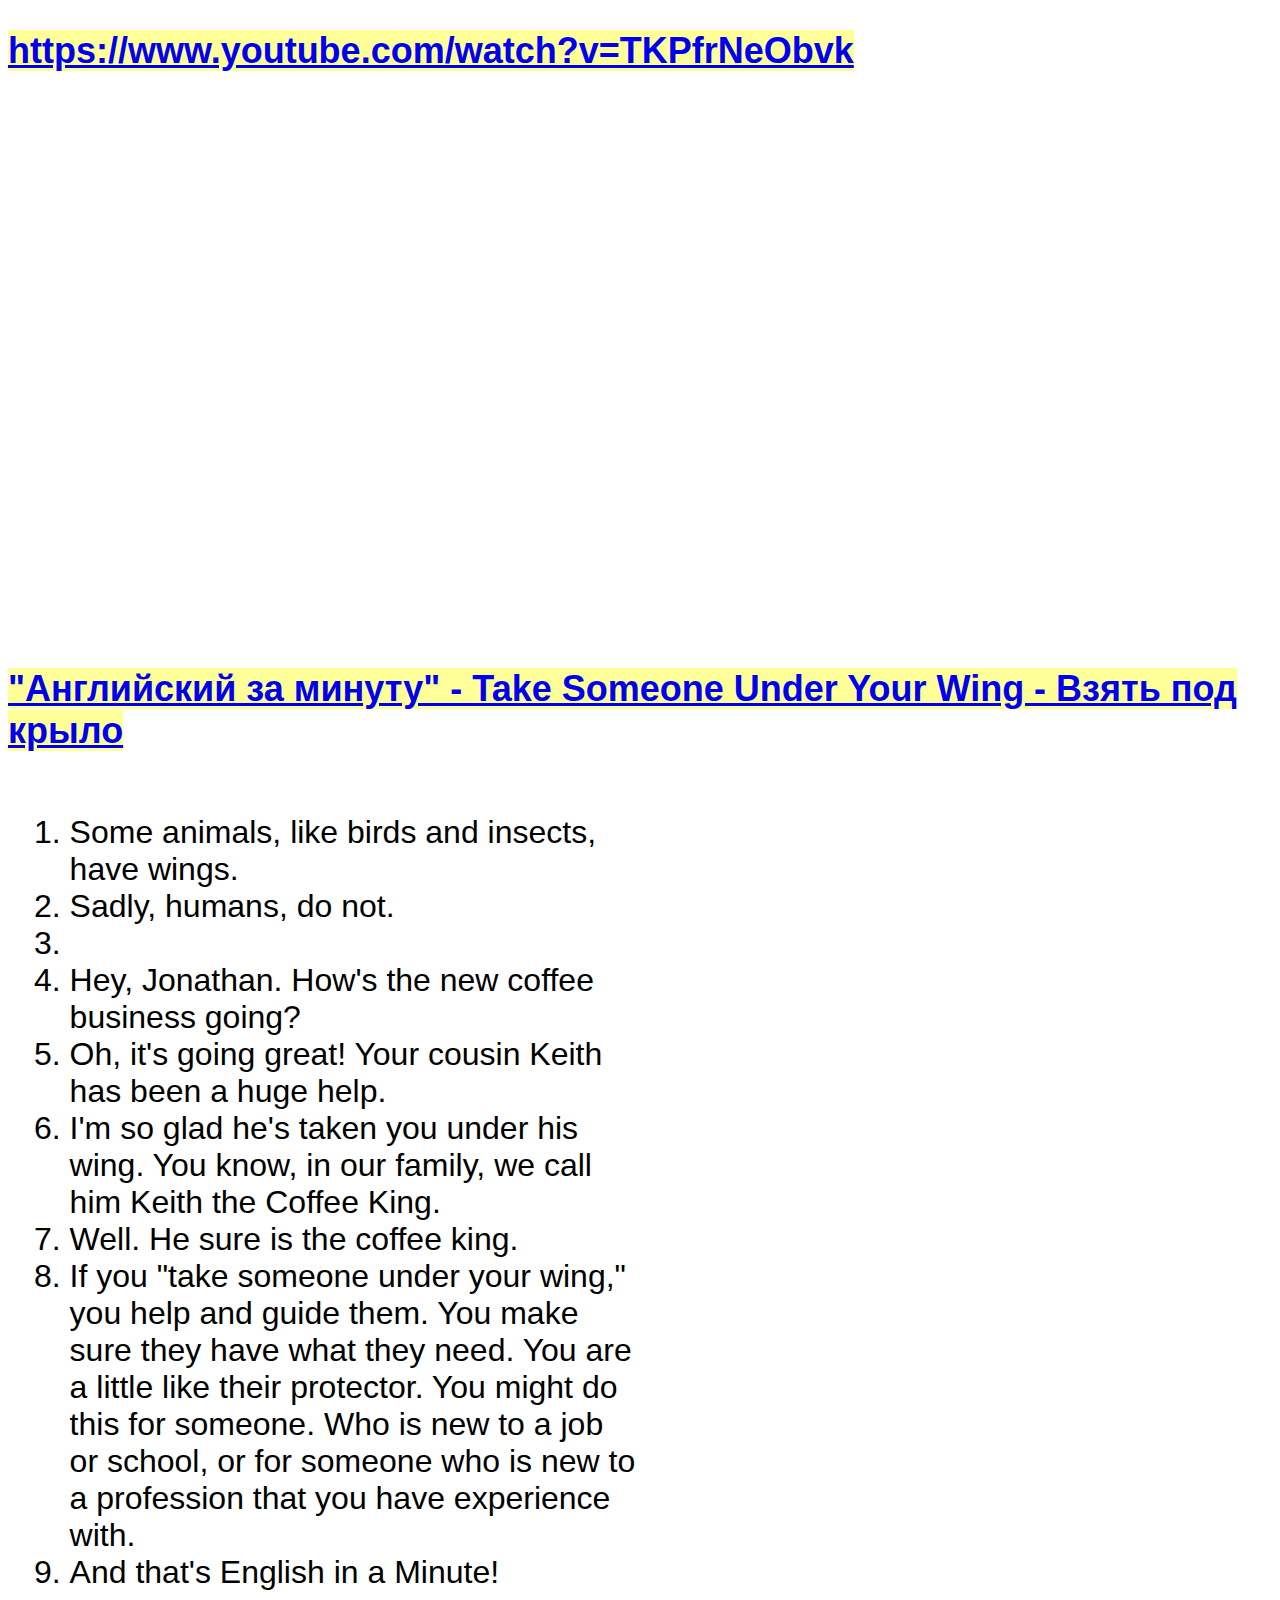
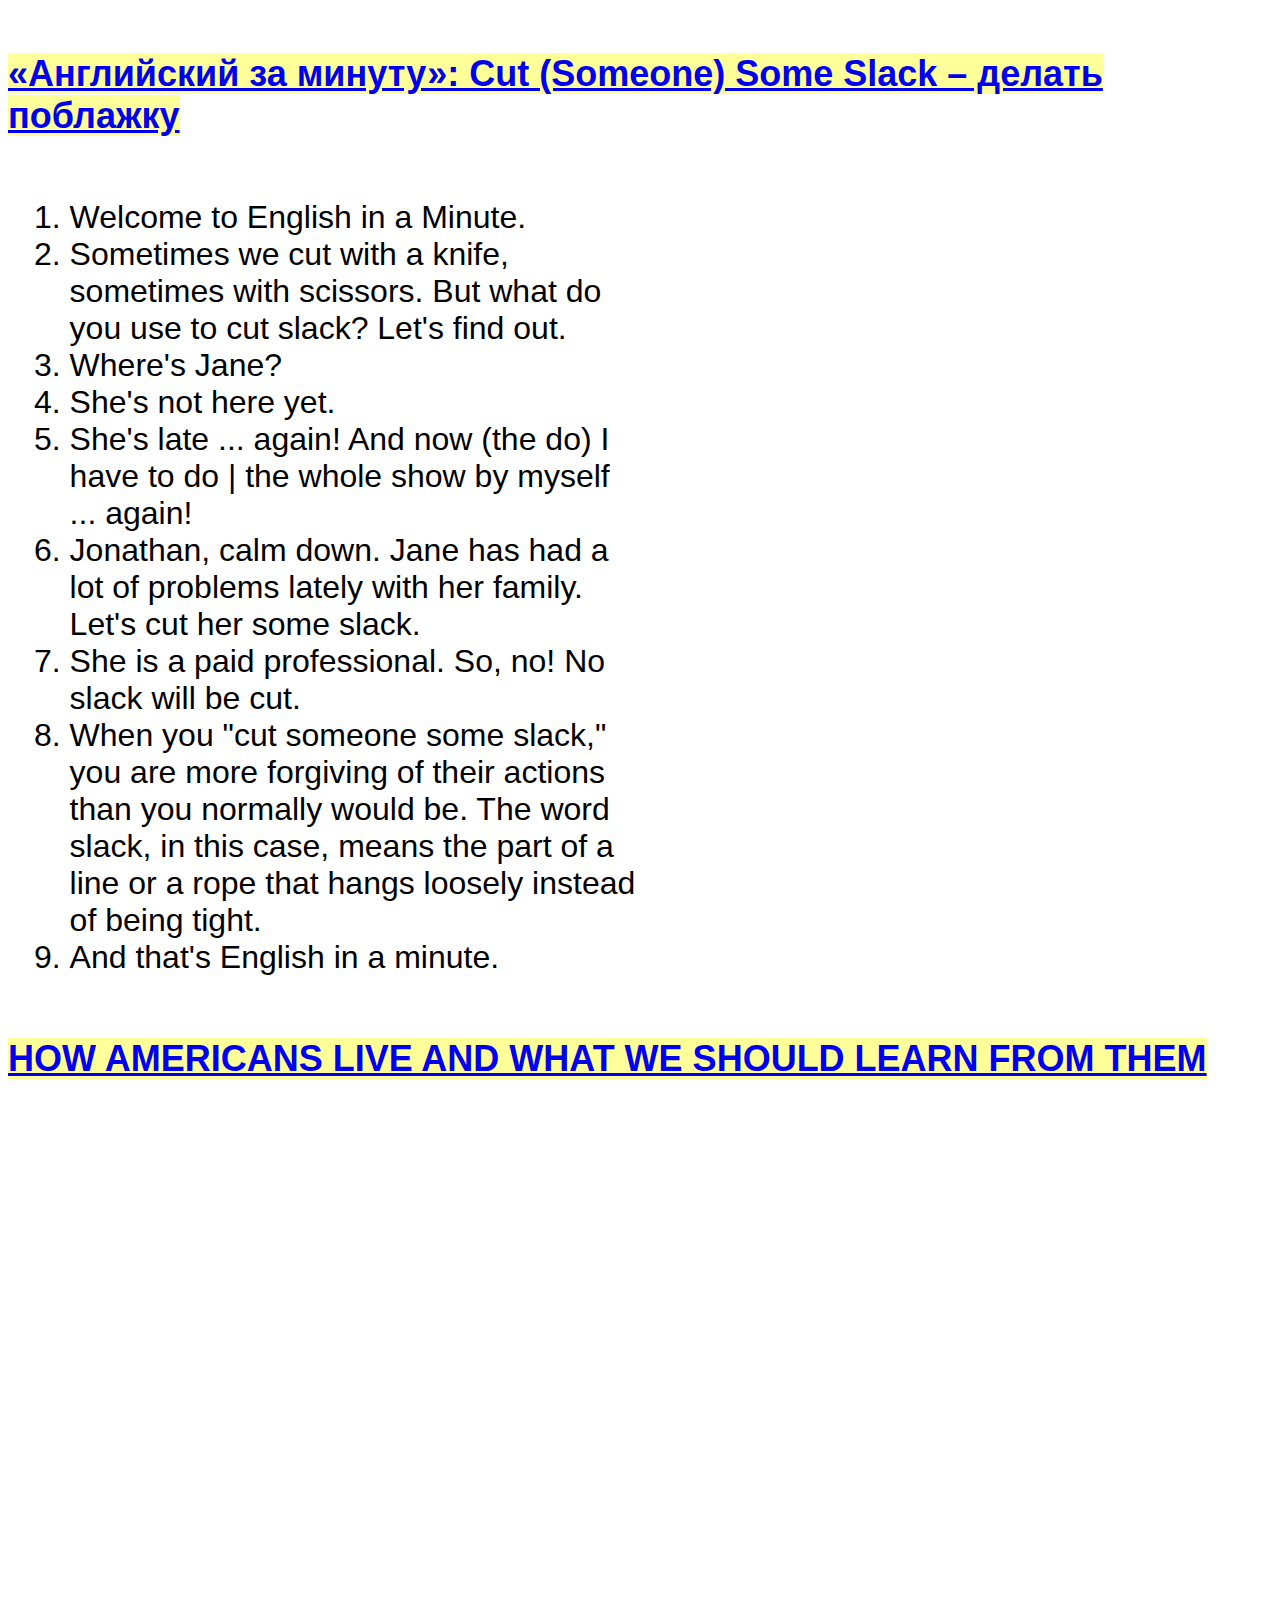
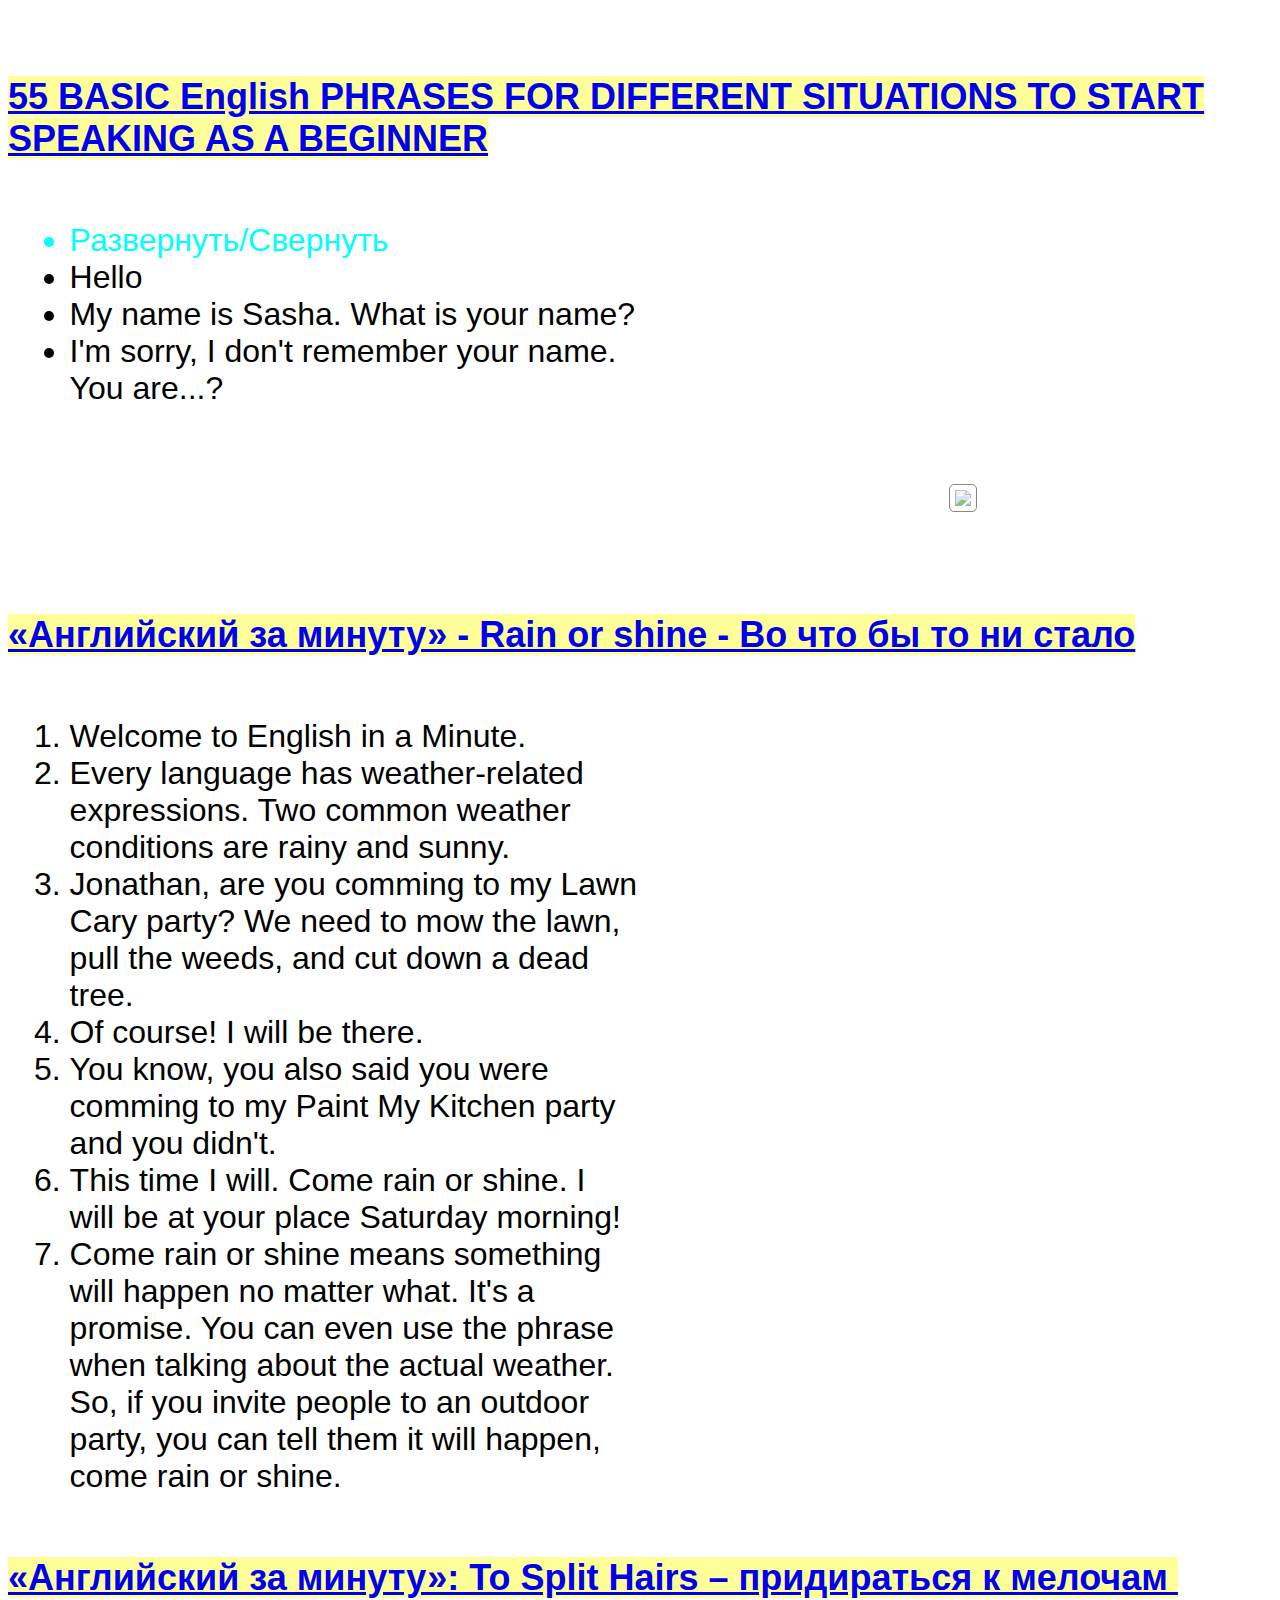
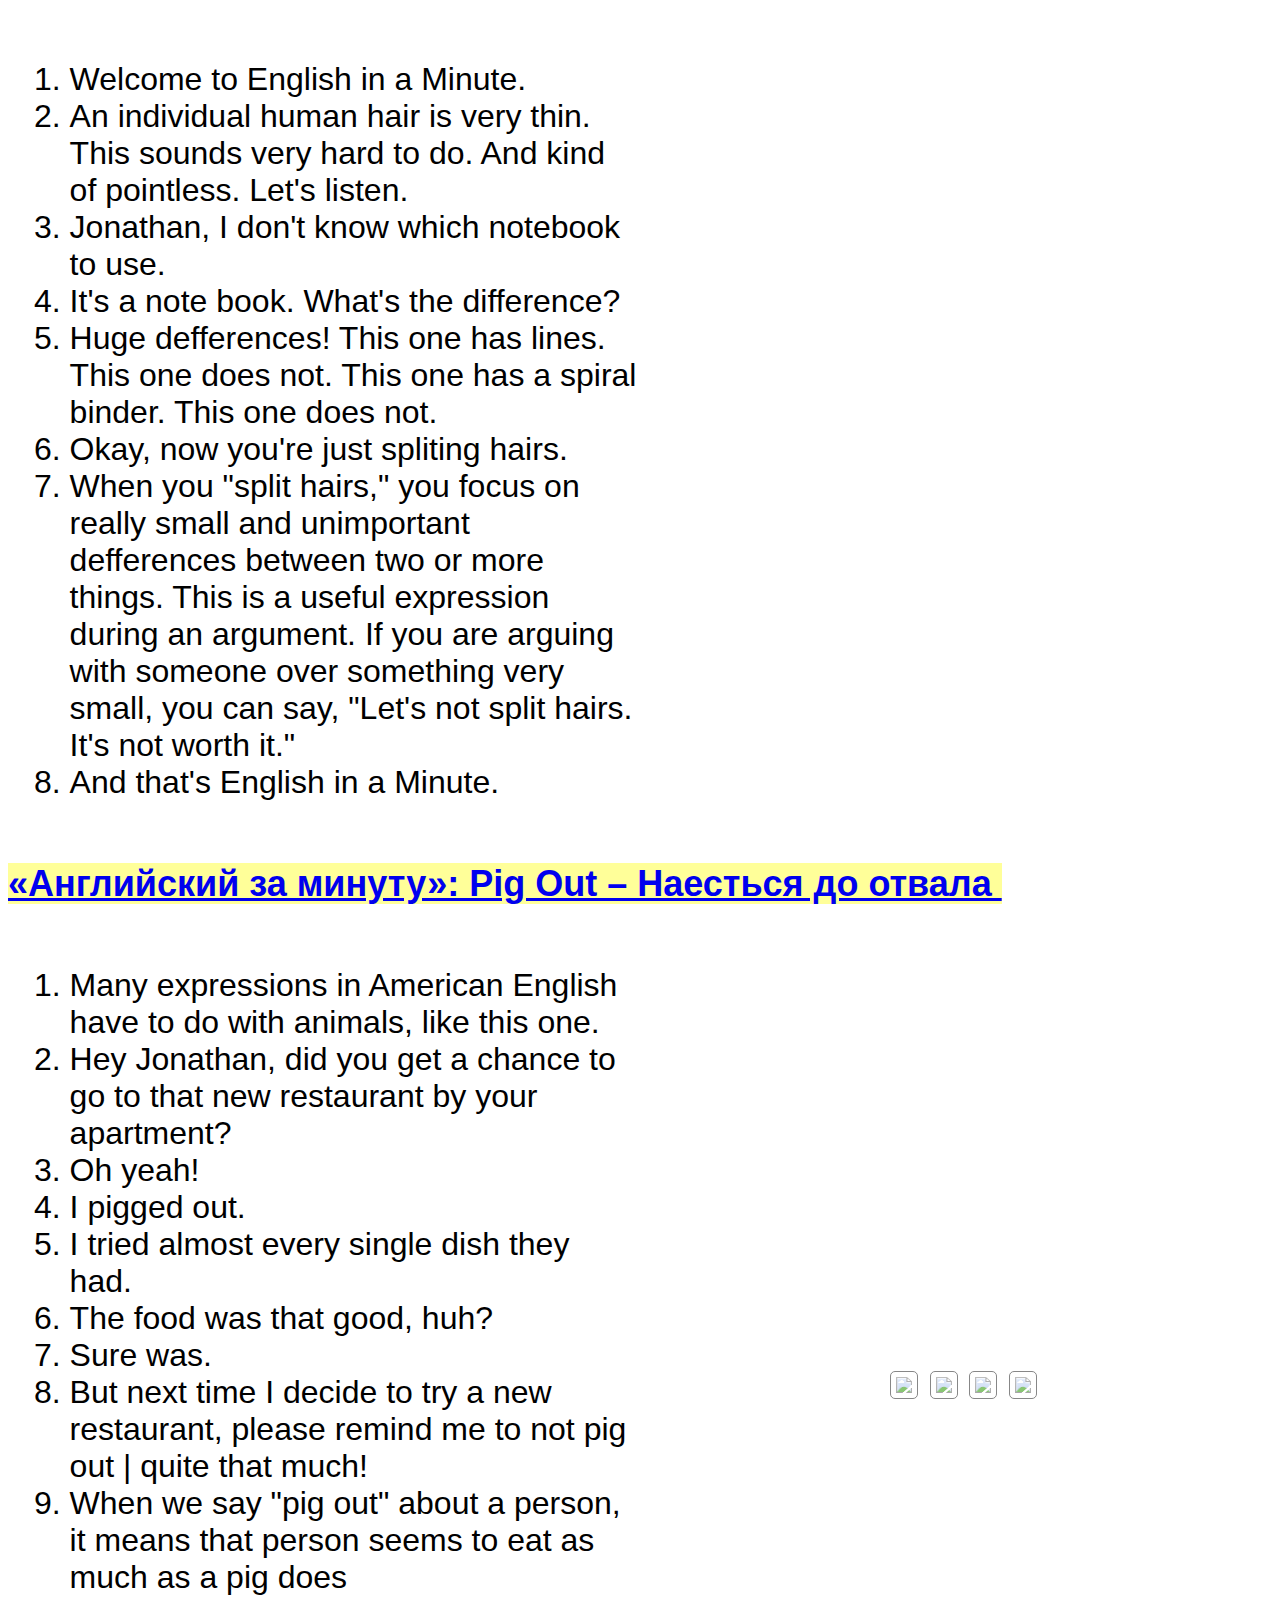
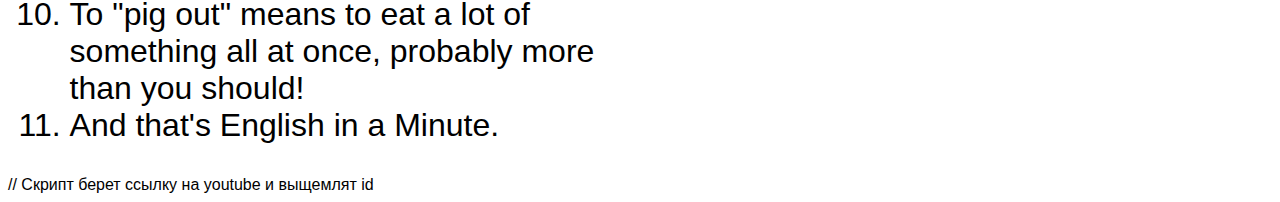
==== index2.html @ 2136b345 "first commit" ====
<!DOCTYPE html>
<html lang="en">
  <head>
    <meta charset="UTF-8" />
    <meta name="viewport" content="width=device-width, initial-scale=1.0" />
    <link rel="stylesheet" href="./css/video12.css" />
    <link rel="stylesheet" href="./css/style.css" />
    <title>index2.html</title>
  </head>
  <body>
		<!-- .item>((h2>(a))+div>(.img>(.video12))+ol) -->
		<div class="item2">
			<a href="TKPfrNeObvk"></a>
			<ul>
				<li></li>
			</ul>
		</div>

    <div class="item">
      <h2>
        <a
          href="https://www.youtube.com/watch?v=&list=PL2SKo1EIjaRyr_oOk09iGo4gNxfQpmbIj&index=20"
          >"Английский за минуту" - Take Someone Under Your Wing - Взять под
          крыло</a
        >
      </h2>
      <div>
        <div class="img">
          <div class="video12">
            <iframe
              src="https://www.youtube.com/embed/7aYix5SpmzA"
              frameborder="0"
              allow="accelerometer; autoplay; clipboard-write; encrypted-media; gyroscope; picture-in-picture"
              allowfullscreen
            ></iframe>
          </div>
        </div>
        <ol>
          <li>Some animals, like birds and insects, have wings.</li>
          <li>Sadly, humans, do not.</li>
          <li></li>
          <li>Hey, Jonathan. How's the new coffee business going?</li>
          <li>Oh, it's going great! Your cousin Keith has been a huge help.</li>
          <li>
            I'm so glad he's taken you under his wing. You know, in our family,
            we call him Keith the Coffee King.
          </li>
          <li>Well. He sure is the coffee king.</li>
          <li>
            If you "take someone under your wing," you help and guide them. You
            make sure they have what they need. You are a little like their
            protector. You might do this for someone. Who is new to a job or
            school, or for someone who is new to a profession that you have
            experience with.
          </li>
          <li>And that's English in a Minute!</li>
        </ol>
      </div>
    </div>

    <div class="item">
      <h2>
        <a
          href="https://youtu.be/tu6tB2HK-xM?list=PL2SKo1EIjaRyr_oOk09iGo4gNxfQpmbIj"
          >«Английский за минуту»: Cut (Someone) Some Slack – делать поблажку</a
        >
      </h2>
      <div>
        <div class="img">
          <div class="video12">
            <iframe
              src="https://www.youtube.com/embed/tu6tB2HK-xM"
              frameborder="0"
              allow="accelerometer; autoplay; clipboard-write; encrypted-media; gyroscope; picture-in-picture"
              allowfullscreen
            ></iframe>
          </div>
        </div>
        <ol>
          <li>Welcome to English in a Minute.</li>
          <li>
            Sometimes we cut with a knife, sometimes with scissors. But what do
            you use to cut slack? Let's find out.
          </li>
          <li>Where's Jane?</li>
          <li>She's not here yet.</li>
          <li>
            She's late ... again! And now (the do) I have to do | the whole show
            by myself ... again!
          </li>
          <li>
            Jonathan, calm down. Jane has had a lot of problems lately with her
            family. Let's cut her some slack.
          </li>
          <li>She is a paid professional. So, no! No slack will be cut.</li>
          <li>
            When you "cut someone some slack," you are more forgiving of their
            actions than you normally would be. The word slack, in this case,
            means the part of a line or a rope that hangs loosely instead of
            being tight.
          </li>
          <li>And that's English in a minute.</li>
        </ol>
      </div>
    </div>

    <div id="iframeP" class="item iframeP">
      <h2>
        <a href="https://youtu.be/RzqC2CtsKE0"
          >HOW AMERICANS LIVE AND WHAT WE SHOULD LEARN FROM THEM</a
        >
      </h2>
      <div>
        <div class="img">
          <div class="video12">
            <iframe
              src="https://www.youtube.com/embed/RzqC2CtsKE0"
              frameborder="0"
              allow="accelerometer; autoplay; clipboard-write; encrypted-media; gyroscope; picture-in-picture"
              allowfullscreen
            ></iframe>
          </div>
        </div>
        <ol></ol>
      </div>
    </div>

    <div class="item">
      <h2>
        <a target="_blank" href="https://youtu.be/WQ4MaTlbg4o"
          >55 BASIC English PHRASES FOR DIFFERENT SITUATIONS TO START SPEAKING
          AS A BEGINNER</a
        >
      </h2>
      <div>
        <div class="img">
          <div class="video12 video12_pb-50">
            <iframe
              src="https://www.youtube.com/embed/WQ4MaTlbg4o?rel=0"
              frameborder="0"
              allow="accelerometer; autoplay; clipboard-write; encrypted-media; gyroscope; picture-in-picture"
              allowfullscreen
            ></iframe>
            <div>
              <img
                src="http://img.youtube.com/vi/WQ4MaTlbg4o/1.jpg"
                tabindex="2"
              />
            </div>
          </div>
        </div>
        <ul class="crossing">
          <li class="control">Развернуть/Свернуть</li>
          <li>Hello</li>
          <li>My name is Sasha. What is your name?</li>
          <li>I'm sorry, I don't remember your name. You are...?</li>
          <li>
            Please meet + [name] <br />
            This is John
          </li>
          <li>Nice to meet you! Please to me you! It is a pleasure.</li>
          <li><h3>Asking for information</h3></li>
          <li>Could you please tell me...?</li>
          <li>Do you know...?</li>
          <li>Do you know how I can get to the city center from here?</li>
          <li>Do you have any idea...?</li>
          <li>
            I wonder if you could tell me ... how to get to the city center?
          </li>
          <li>... how to get to heal a flats.</li>
          <li><h3>Event small talk</h3></li>
          <li>What a great place for the event!</li>
          <li>How did you hear about this event?</li>
          <li>Are you from here?</li>
          <li><h3>Interrupting</h3></li>
          <li>
            Sorry to cut in but .... I wanted to ask you if you wanted to joing
            me for dinner tonight?
          </li>
          <li>Can I just stop you here for a moment?</li>
          <li><h3>ORDERING FOOD IN A RESTAURANT</h3></li>
          <li>What's the bolognese like?</li>
          <li>What's insite the pasta?</li>
          <li>What can you recommend?</li>
          <li>Could I order the Caesar salad please?</li>
          <li>Could I have the bill, please?</li>
          <li><h3>BUSINESS PHONE CALLS AND MEETINGS</h3></li>
          <li>
            I'd like to set up a meeting with you at your earliest convenience.
            When are you free?
          </li>
          <li>Are you free to talk next week?</li>
          <li>Does Thursday 2:30 p.m. work for you?</li>
          <li>
            We're here today to discuss... (and then you introduce the topic.)
          </li>
          <li>We're here today to discuss a business contract.</li>
          <li>Today, I would like to outline our plans for...</li>
          <li><h3>AGREEING WITH SOMEONE</h3></li>
          <li>Exatly! ... As a way to agree with someone.</li>
          <li>Absolutely! ... 100%</li>
          <li>I couldn't agree with you more.</li>
          <li><h3>DISAGREEING WITH SOMEON</h3></li>
          <li>I'm not sure about that.</li>
          <li>Sorry, but I think you've missed the point.</li>
          <li>I'm afraid I disagree.</li>
          <li>SHOPPING</li>
          <li>I'm just looking around.</li>
          <li>Thank you! I don't need any help, I'm just browsing.</li>
          <li>Yes, please. I'm looking for a red dress for party.</li>
          <li>Is this on sale?</li>
          <li>three for two</li>
          <li>Can I try this one?</li>
          <li>Can you do me a deal?</li>
          <li>Great! I'll take it!</li>
          <li>Can you please gift-wrap it for me?</li>
          <li>How would you like to pay?</li>
          <li>I would like to pay by cash/card</li>
          <li>Can I redeem this?</li>
          <li><h3>BEING LATE</h3></li>
          <li>I'm sorry for being late.</li>
          <li>I'll be there in ten minutes.</li>
          <li>
            Would it be possible to reschedule our appointment for next week /
            tomorrow / late afternoon?
          </li>
          <li>When you finally arrive you can say... Thank you for waiting.</li>
          <li><h3>ENDING A CONVERSATION</h3></li>
          <li>I gotta go. Thank you so much for staying here with me today.</li>
          <li>
            It was really nice chatting with you! Looking forward to seeing you
            soon!
          </li>
          <li>I'd better be going my baby's waiting for me at home.</li>
          <li>Catch you later.</li>
        </ul>
      </div>
    </div>

    <div class="item">
      <h2>
        <a target="_blank" href="https://youtu.be/LyoIFk3GSK0"
          >«Английский за минуту» - Rain or shine - Во что бы то ни стало</a
        >
      </h2>
      <div>
        <div class="img">
          <div class="video12">
            <iframe
              src="https://www.youtube.com/embed/LyoIFk3GSK0?rel=0"
              frameborder="0"
              allow="accelerometer; autoplay; clipboard-write; encrypted-media; gyroscope; picture-in-picture"
              allowfullscreen
            ></iframe>
          </div>
        </div>
        <ol>
          <li>Welcome to English in a Minute.</li>
          <li>
            Every language has weather-related expressions. Two common weather
            conditions are rainy and sunny.
          </li>
          <li>
            Jonathan, are you comming to my Lawn Cary party? We need to mow the
            lawn, pull the weeds, and cut down a dead tree.
          </li>
          <li>Of course! I will be there.</li>
          <li>
            You know, you also said you were comming to my Paint My Kitchen
            party and you didn't.
          </li>
          <li>
            This time I will. Come rain or shine. I will be at your place
            Saturday morning!
          </li>
          <li>
            Come rain or shine means something will happen no matter what. It's
            a promise. You can even use the phrase when talking about the actual
            weather. So, if you invite people to an outdoor party, you can tell
            them it will happen, come rain or shine.
          </li>
        </ol>
      </div>
    </div>

    <div class="item">
      <h2>
        <a
          href="https://www.youtube.com/watch?v=E9Vafr0Jd2o&list=PL2SKo1EIjaRyr_oOk09iGo4gNxfQpmbIj&index=14"
          >«Английский за минуту»: To Split Hairs – придираться к мелочам
        </a>
      </h2>
      <div>
        <div class="img">
          <div class="video12">
            <iframe
              src="https://www.youtube.com/embed/E9Vafr0Jd2o?rel=0"
              frameborder="0"
              allow="accelerometer; autoplay; clipboard-write; encrypted-media; gyroscope; picture-in-picture"
              allowfullscreen
            ></iframe>
          </div>
        </div>
        <ol>
          <li>Welcome to English in a Minute.</li>
          <li>
            An individual human hair is very thin. This sounds very hard to do.
            And kind of pointless. Let's listen.
          </li>
          <li>Jonathan, I don't know which notebook to use.</li>
          <li>It's a note book. What's the difference?</li>
          <li>
            Huge defferences! This one has lines. This one does not. This one
            has a spiral binder. This one does not.
          </li>
          <li>Okay, now you're just spliting hairs.</li>
          <li>
            When you "split hairs," you focus on really small and unimportant
            defferences between two or more things. This is a useful expression
            during an argument. If you are arguing with someone over something
            very small, you can say, "Let's not split hairs. It's not worth it."
          </li>
          <li>And that's English in a Minute.</li>
        </ol>
      </div>
    </div>

    <div class="item">
      <h2>
        <a
          href="https://youtu.be/p-TtU1WHgBg?list=PL2SKo1EIjaRyr_oOk09iGo4gNxfQpmbIj"
          target="_blank"
          rel="noopener noreferrer"
        >
          «Английский за минуту»: Pig Out – Наесться до отвала
        </a>
      </h2>
      <div>
        <div class="img">
          <div id="video12" class="video12">
            <iframe
              src="https://www.youtube.com/embed/p-TtU1WHgBg?rel=0"
              frameborder="0"
              allow="accelerometer; autoplay; clipboard-write; encrypted-media; gyroscope; picture-in-picture"
              allowfullscreen
            ></iframe>
            <div>
              <img
                src="http://img.youtube.com/vi/p-TtU1WHgBg/1.jpg"
                tabindex="2"
              />
              <img
                src="http://img.youtube.com/vi/xFa2_PVMeDQ/1.jpg"
                tabindex="2"
                data-start="32"
                data-end="60"
              />
              <img
                src="http://img.youtube.com/vi/hSrOpTYKNMw/1.jpg"
                tabindex="2"
              />
              <img
                src="http://img.youtube.com/vi/WFhzzJjRncI/1.jpg"
                tabindex="2"
              />
            </div>
          </div>
        </div>
        <ol>
          <li>
            Many expressions in American English have to do with animals, like
            this one.
          </li>
          <li>
            Hey Jonathan, did you get a chance to go to that new restaurant by
            your apartment?
          </li>
          <li>Oh yeah!</li>
          <li>I pigged out.</li>
          <li>I tried almost every single dish they had.</li>
          <li>The food was that good, huh?</li>
          <li>Sure was.</li>
          <li>
            But next time I decide to try a new restaurant, please remind me to
            not pig out | quite that much!
          </li>
          <li>
            When we say "pig out" about a person, it means that person seems to
            eat as much as a pig does
          </li>
          <li>
            To "pig out" means to eat a lot of something all at once, probably
            more than you should!
          </li>
          <li>And that's English in a Minute.</li>
        </ol>
      </div>
    </div>

    // Скрипт берет ссылку на youtube и выщемлят id
    <script src="./js/iframe-patern.js"></script>

    <script src="/js/common.js"></script>
    <script src="./js/video12.js"></script>
    <!-- Expand / collapse the list of js links? -->
    <script src="./js/expand-collapse_li.js"></script>
    <!-- <script src="/part1/common.js"></script> -->
  </body>
</html>
---- css/video12.css ----
.video12 {
  position: relative;
  margin-bottom: 110px;
  padding-bottom: 75%;
}

.video12_pb-50 {
	padding-bottom: 50%;
}

.video12 iframe {
  position: absolute;
  width: 100%;
  height: 100%;
}
.video12 div {
  position: absolute;
  bottom: -110px;
  width: 100%;
  height: 100px;
  padding: 0;
  overflow-x: auto;
  white-space: nowrap;
  text-align: center;
}
.video12 img {
  height: calc(100% - (5px + 1px) * 2 - 10px);
  margin: 0 5px 0 0;
  padding: 5px;
  border: 1px solid #555;
  border-radius: 5px;
  opacity: 0.7;
}
.video12 img:hover {
  opacity: 1;
  cursor: pointer;
}
.video12 img:focus {
  opacity: 0.2;
}

.video13 {
  position: relative;
  padding-bottom: 75%;
}
.video13 iframe {
  position: absolute;
  width: calc(100% - 120px);
  height: calc(100% - 120px * 3 / 4);
}
.video13 div {
  position: absolute;
  top: 0;
  right: 0;
  width: 110px;
  height: 100%;
  padding: 5px;
  overflow-y: auto;
}
.video13 img {
  width: calc(100% - (5px + 1px) * 2);
  padding: 5px;
  border: 1px solid #555;
  border-radius: 5px;
  opacity: 0.7;
}
.video13 img:hover {
  opacity: 1;
  cursor: pointer;
}
.video13 img:focus {
  opacity: 0.2;
}
---- css/style.css ----
body {
  font-family: Arial, "Helvetica Neue", Helvetica, sans-serif;
  word-wrap: break-word;
}

a[target="_blank"] {
  background-color: #ffff99;
}

a[target="_blank"]:after {
  content: url(/images/target3.png);
  width: 40px;
}

.item {
  font-size: 1.5rem;
}

.item img {
  max-width: 100%;
}

@media (min-width: 767px) {
  .item > div {
    display: -webkit-box;
    display: -ms-flexbox;
    display: flex;
    -webkit-box-orient: horizontal;
    -webkit-box-direction: reverse;
        -ms-flex-direction: row-reverse;
            flex-direction: row-reverse;
    -ms-flex-pack: distribute;
        justify-content: space-around;
    -ms-flex-wrap: wrap;
        flex-wrap: wrap;
    -webkit-box-align: start;
        -ms-flex-align: start;
            align-items: flex-start;
  }
  .item > div ol,
  .item > div ul {
    font-size: 2rem;
    width: 45%;
  }
  .item > div > .img {
    width: 45%;
  }
}

.crossing li:nth-child(n + 5),
.crossing li:nth-child(n + 5) {
  display: none;
}

.crossing.expand li:nth-child(n + 5),
.crossing.expand li:nth-child(n + 5) {
  display: list-item;
}

.crossing li.control,
.crossing li.control {
  color: aqua;
  display: list-item;
  cursor: pointer;
}
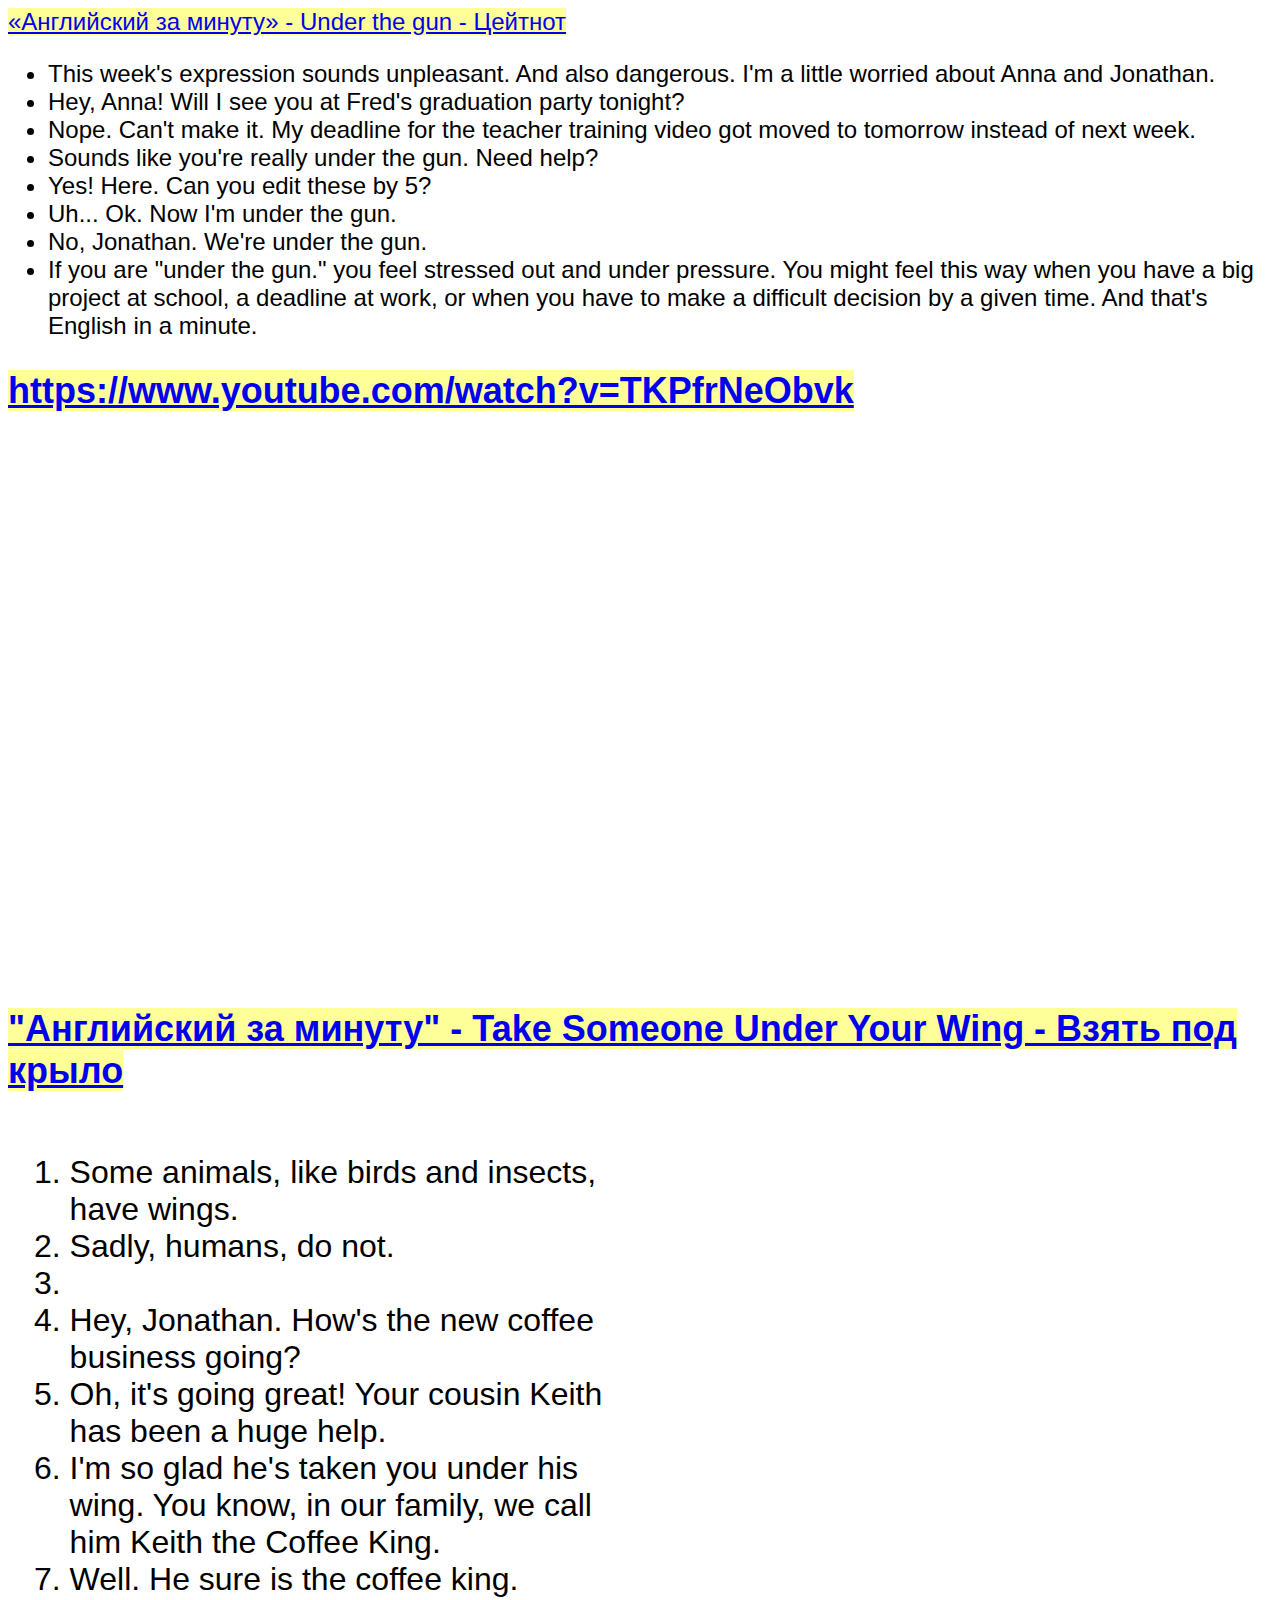
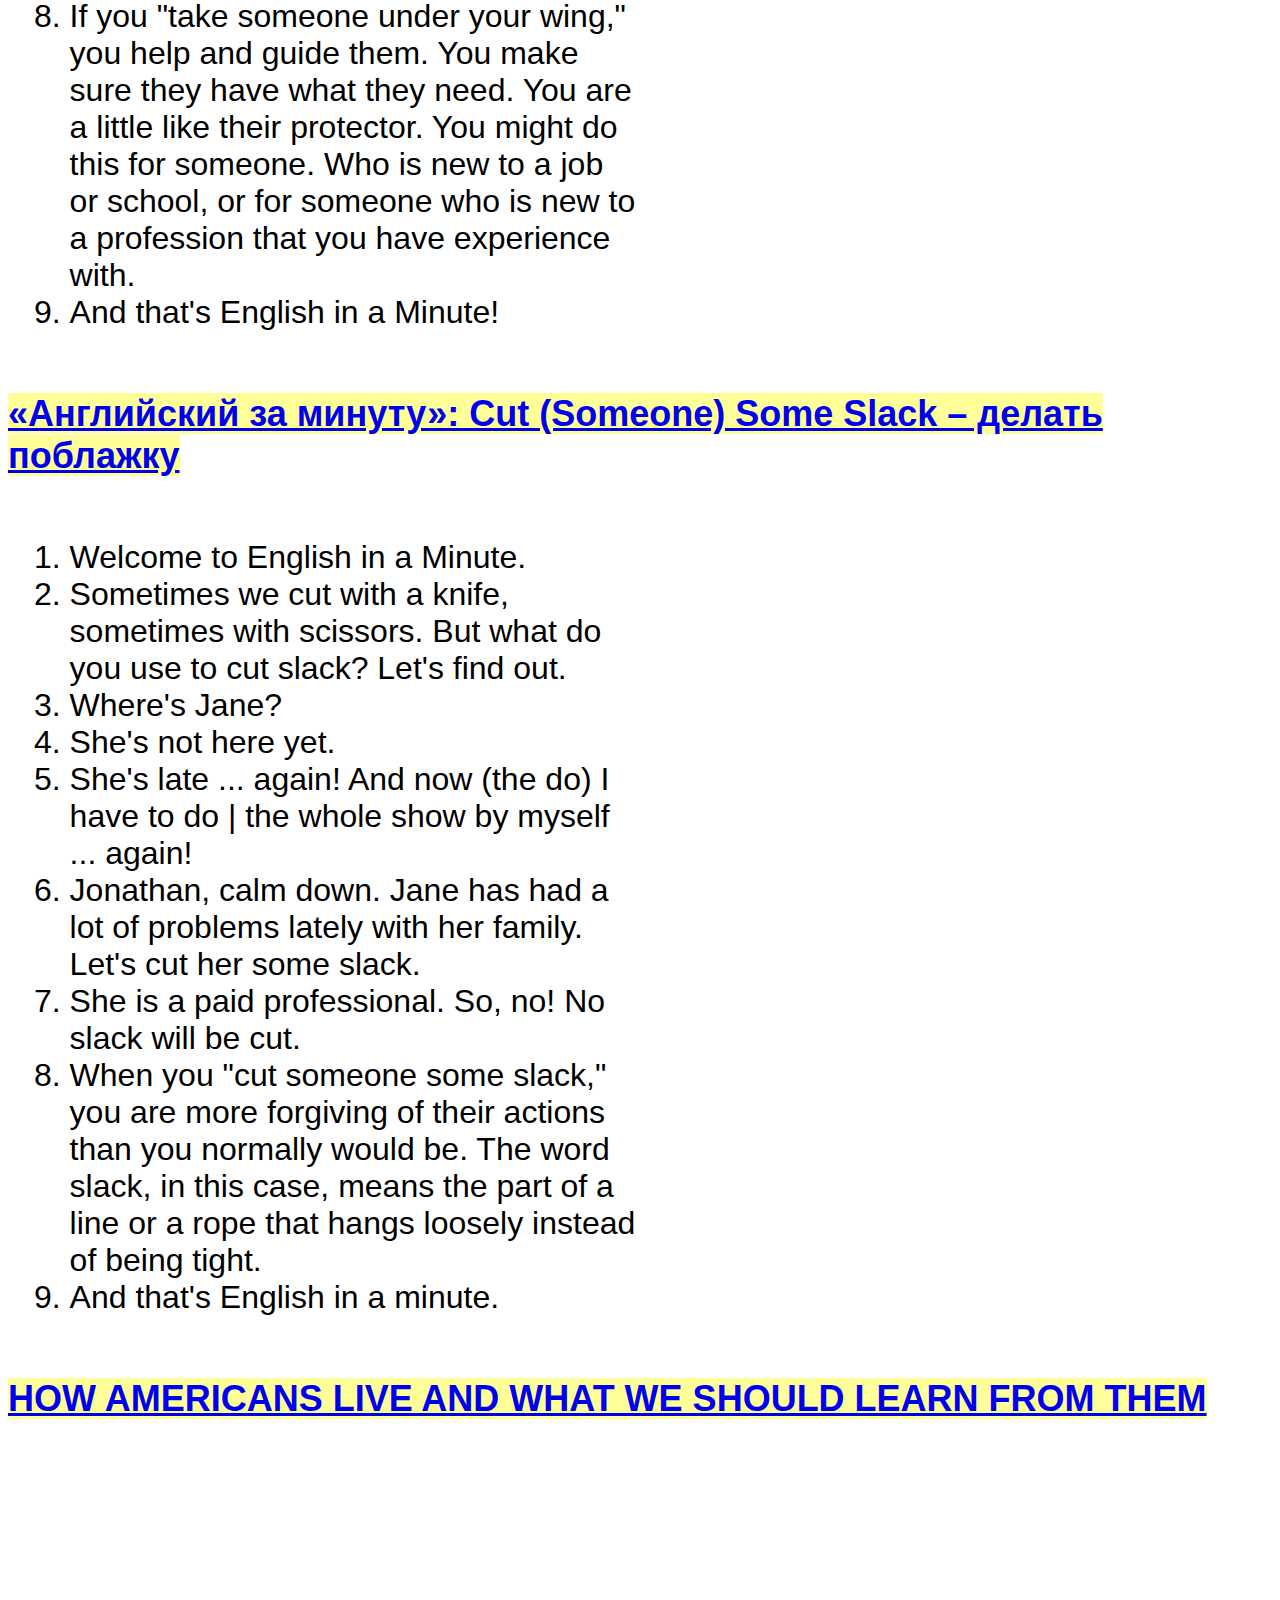
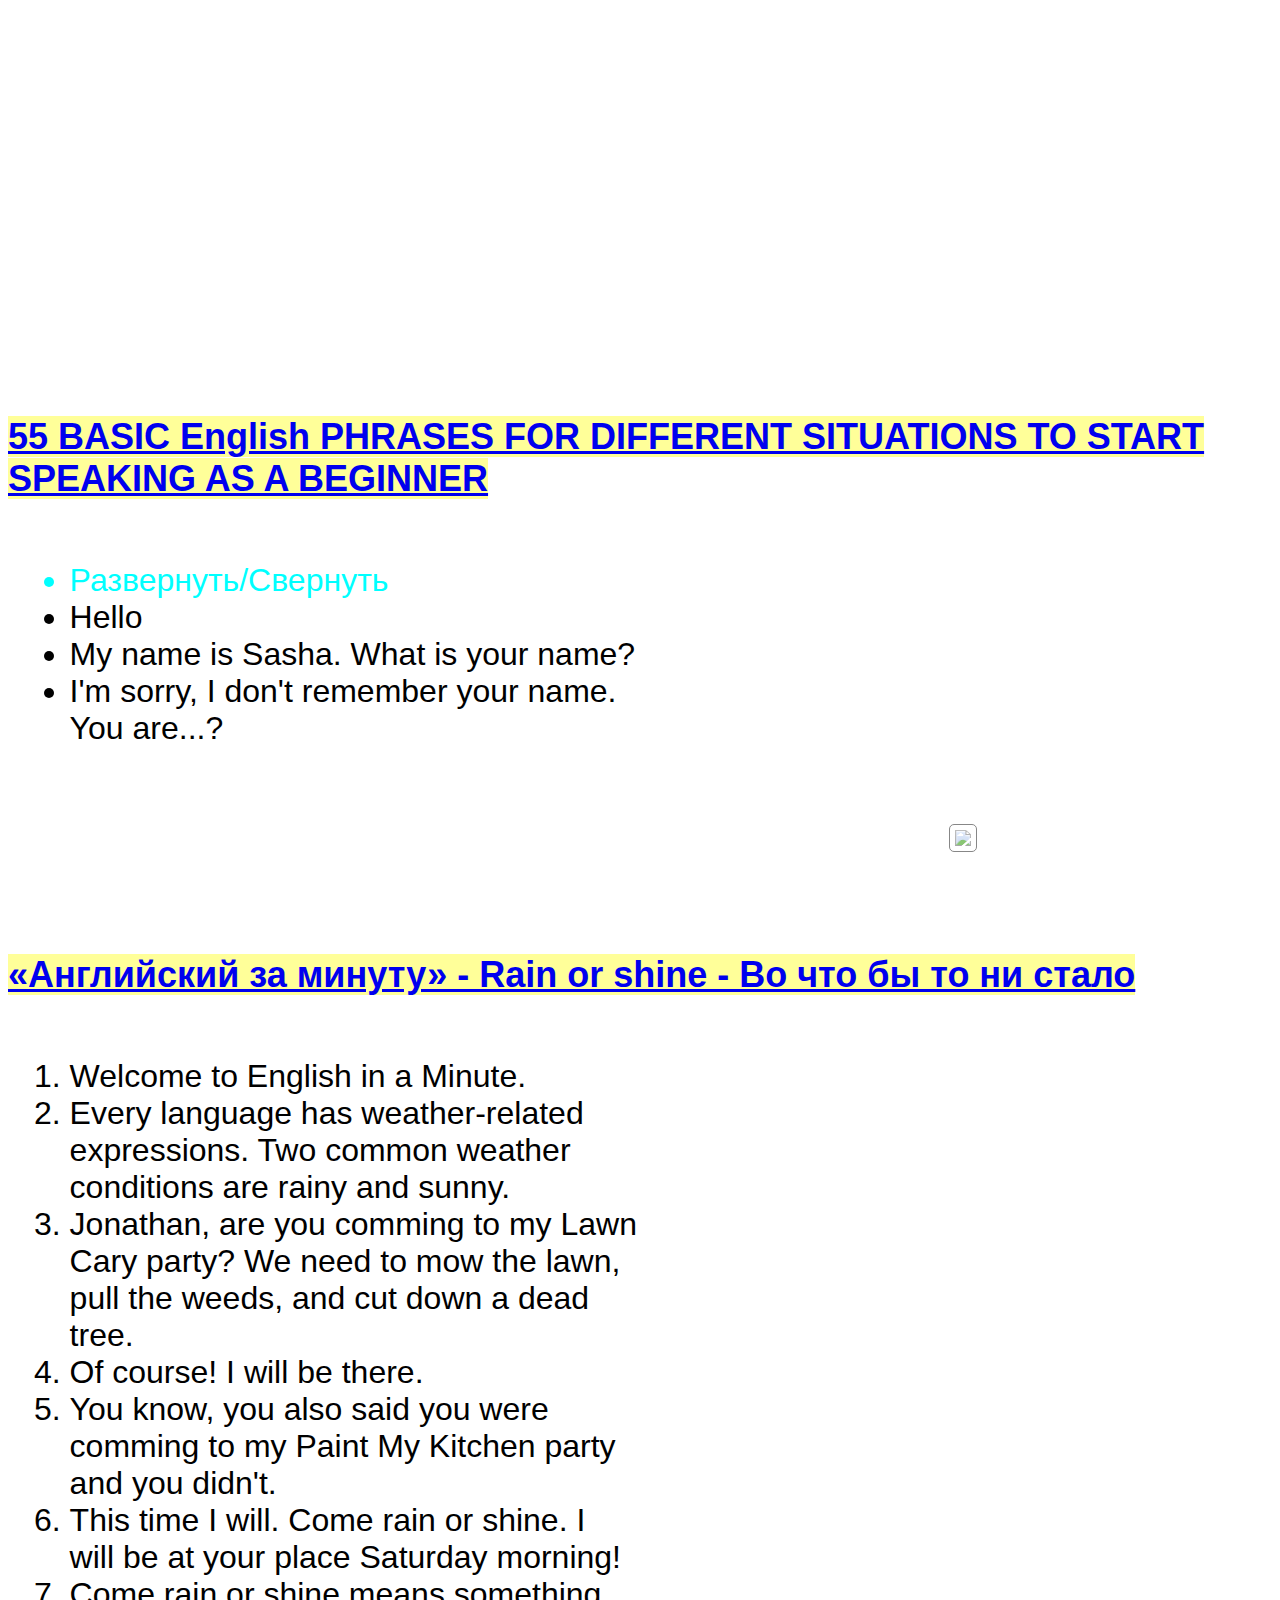
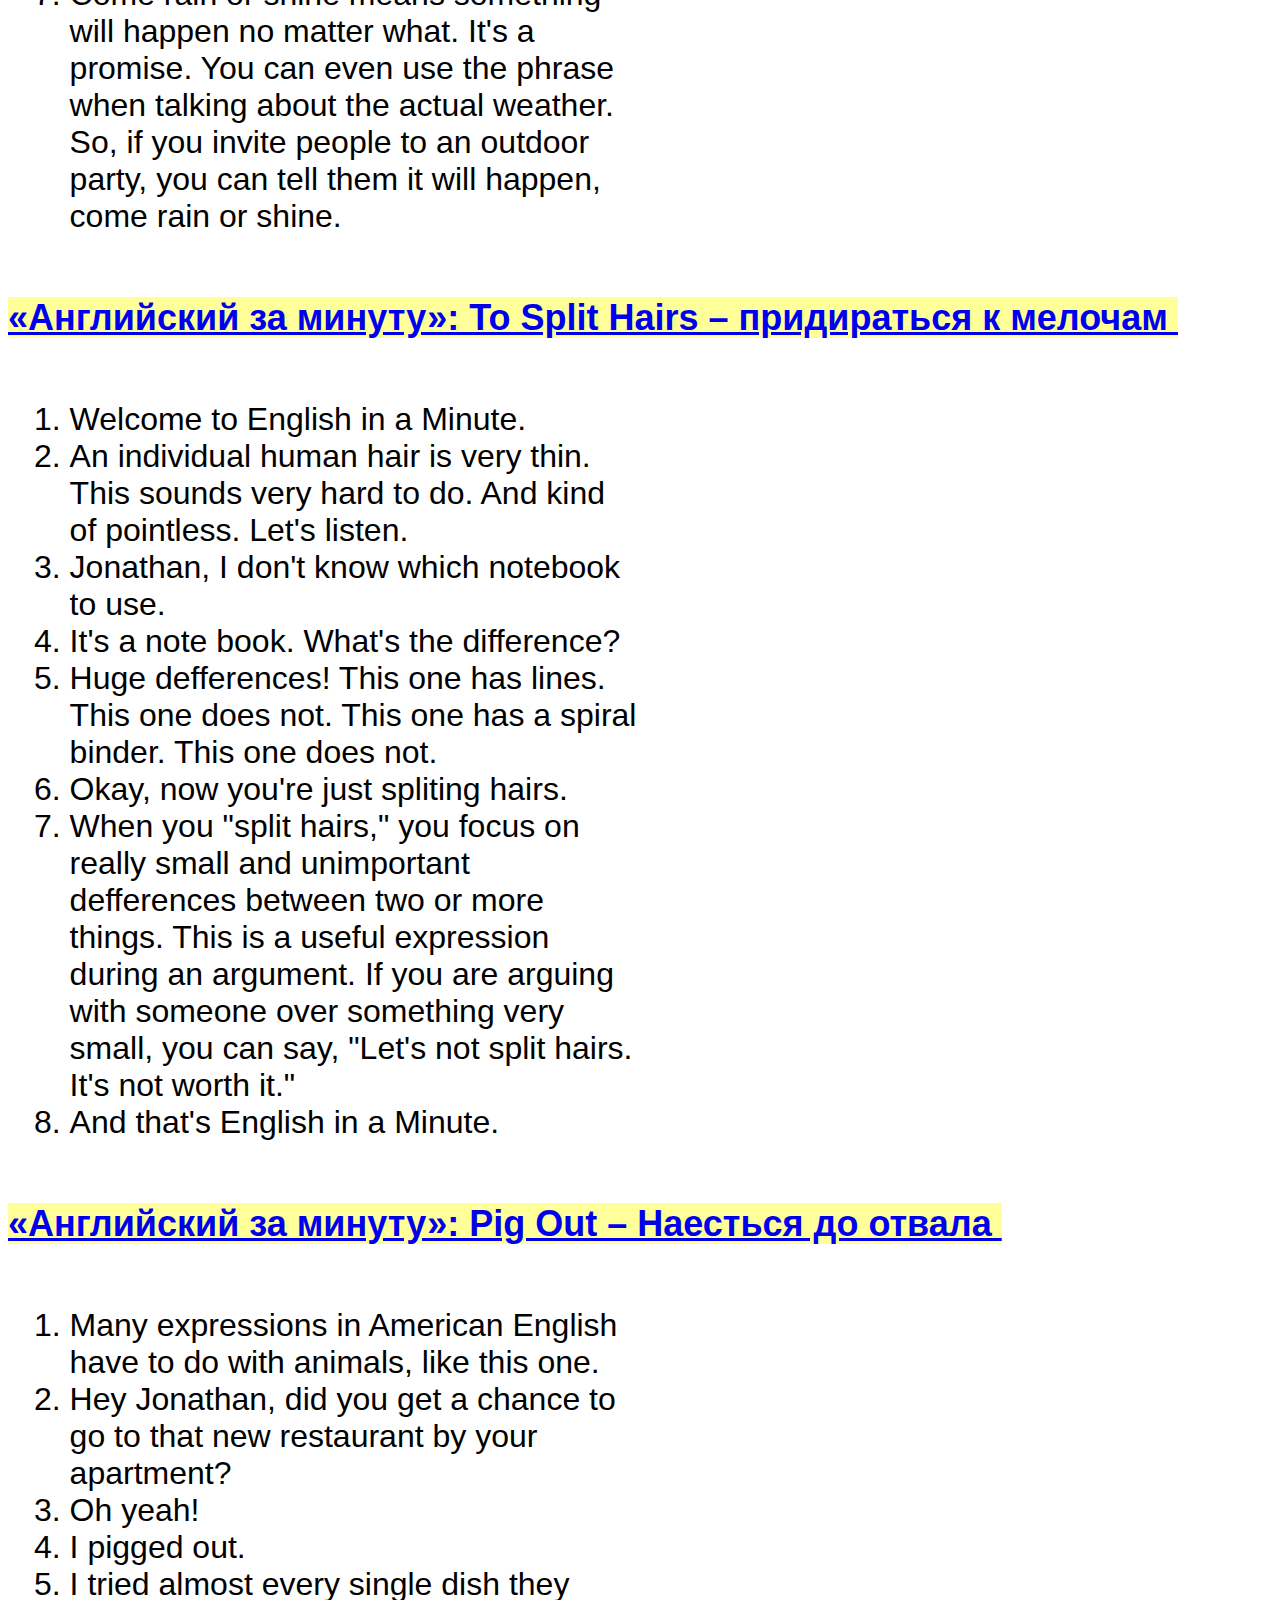
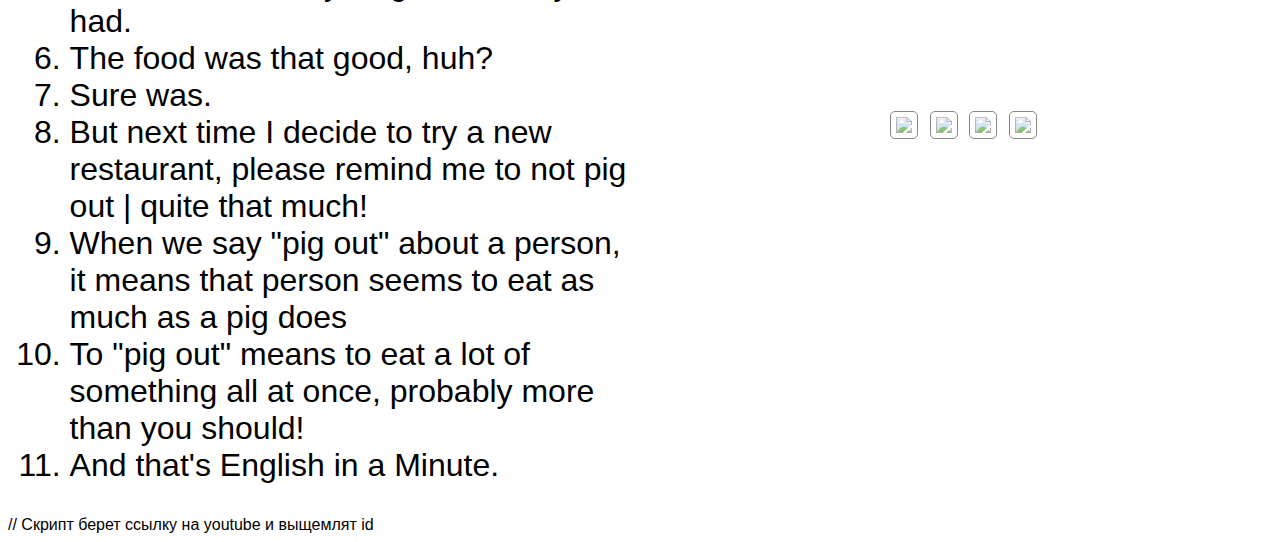
==== commit 4aa02d65: "EnglishCat" ====
--- a/index2.html
+++ b/index2.html
@@ -9,12 +9,29 @@
   </head>
   <body>
 		<!-- .item>((h2>(a))+div>(.img>(.video12))+ol) -->
-		<div class="item2">
-			<a href="TKPfrNeObvk"></a>
-			<ul>
-				<li></li>
-			</ul>
-		</div>
+
+<div class="item">
+	<a href="https://youtu.be/gBdUbgL7XFk?list=PL2SKo1EIjaRyr_oOk09iGo4gNxfQpmbIj">«Английский за минуту» - Under the gun - Цейтнот</a>
+<ul>
+<li>
+	This week's expression sounds unpleasant. And also dangerous. I'm a little worried about Anna and Jonathan. 
+</li>
+<li>Hey, Anna! Will I see you at Fred's graduation party tonight?</li>
+<li>Nope. Can't make it. My deadline for the teacher training video got moved to tomorrow instead of next week.</li>
+<li>Sounds like you're really under the gun. Need help?</li> 
+<li>Yes! Here. Can you edit these by 5?</li>
+<li>Uh... Ok. Now I'm under the gun.</li>
+<li>No, Jonathan. We're under the gun.</li>
+<li>If you are "under the gun." you feel stressed out and under pressure. You might feel this way when you have a big project at school, a deadline at work, or when you have to make a difficult decision by a given time. And that's English in a minute.</li>
+</ul>
+</div>
+
+	<div class="item2">
+		<a href="https://www.youtube.com/watch?v=TKPfrNeObvk&list=PL2SKo1EIjaRyr_oOk09iGo4gNxfQpmbIj&index=22">«Английский за минуту» - Significant other - Партнер</a>
+		<ul>
+			<li></li>
+		</ul>
+	</div>
 
     <div class="item">
       <h2>
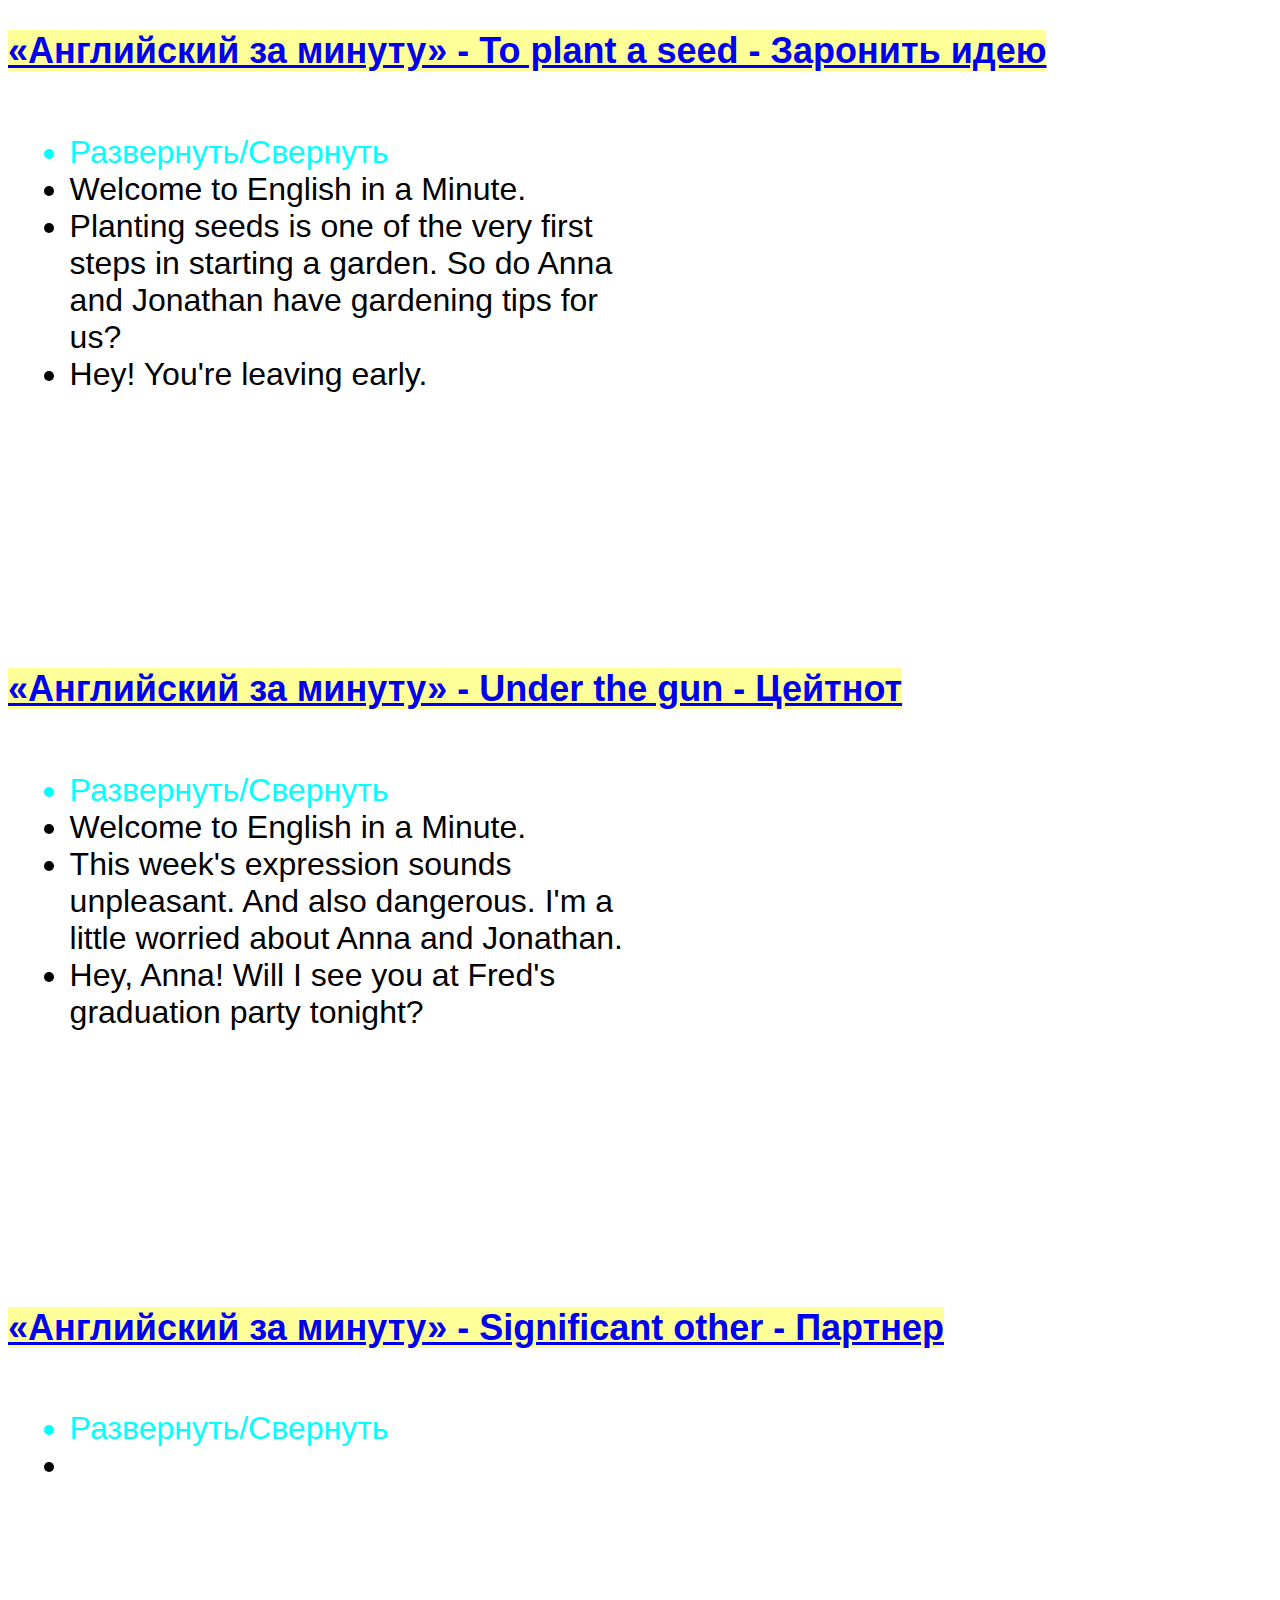
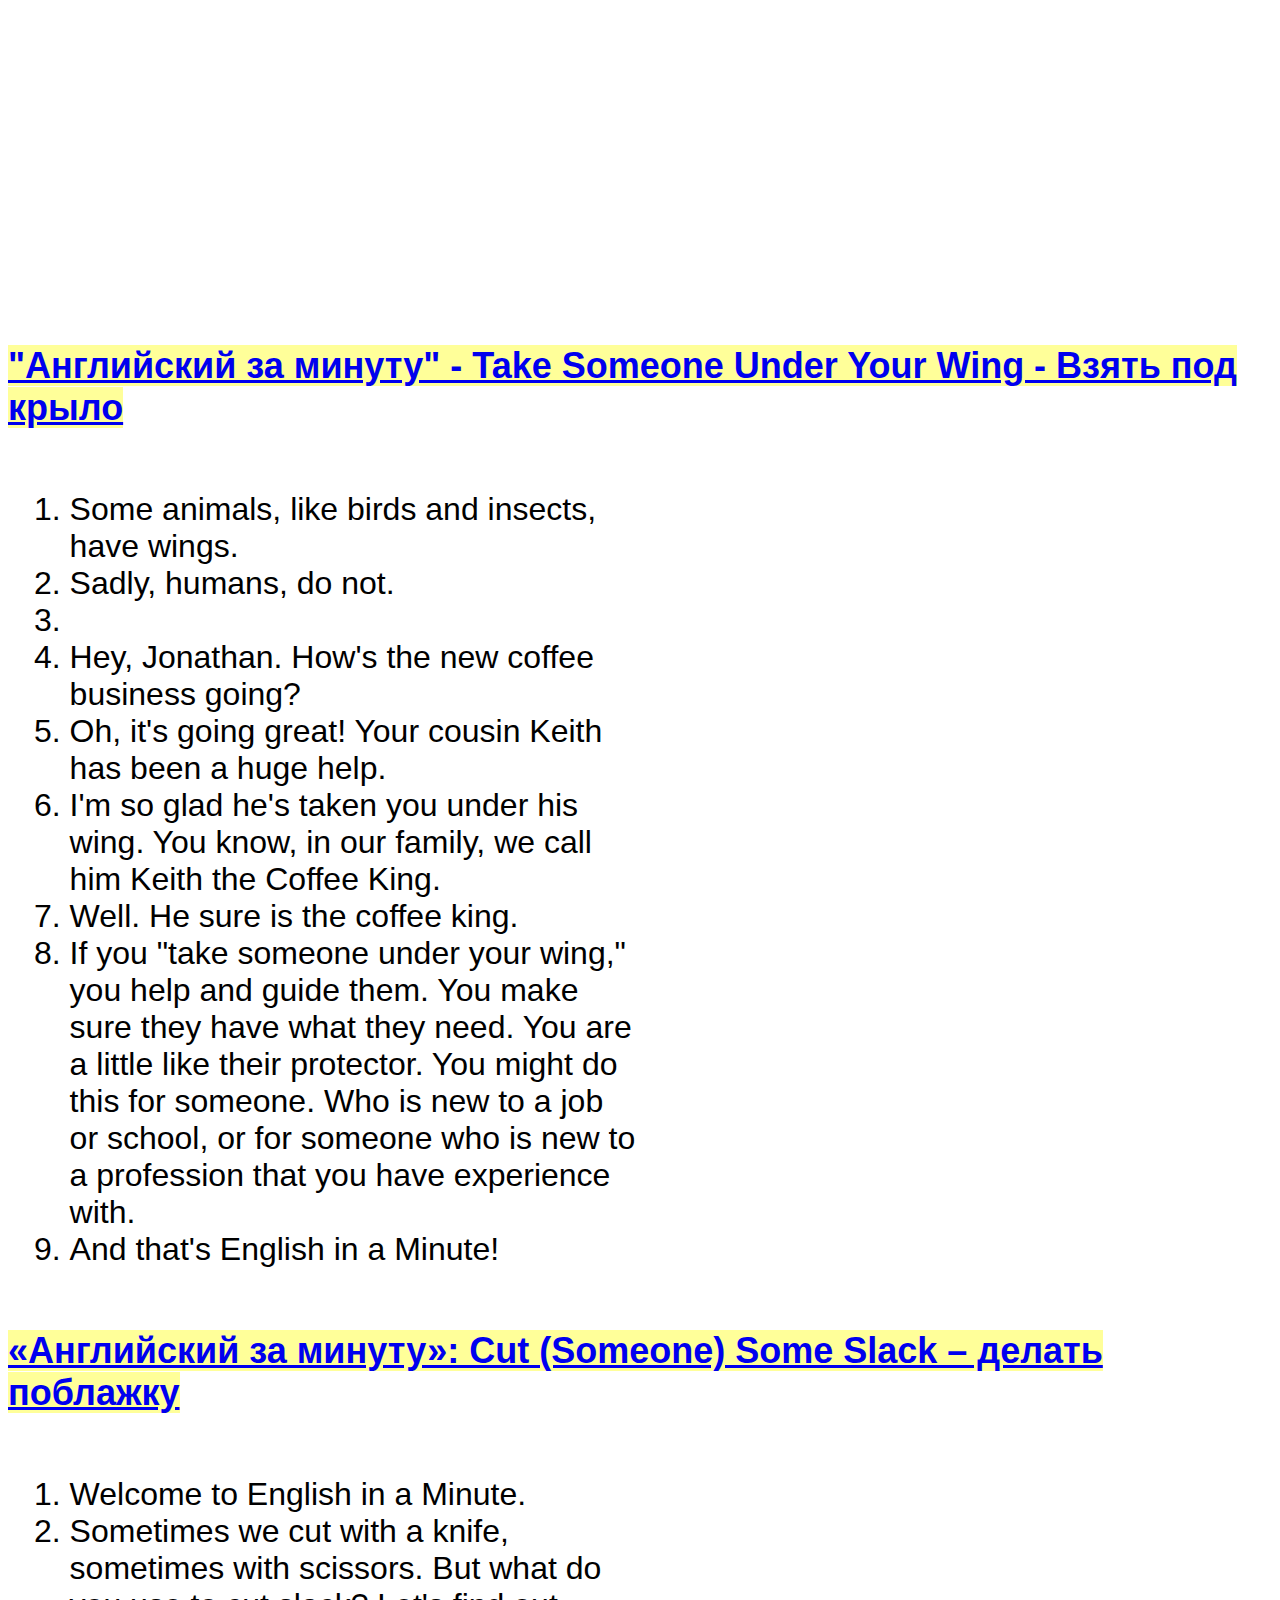
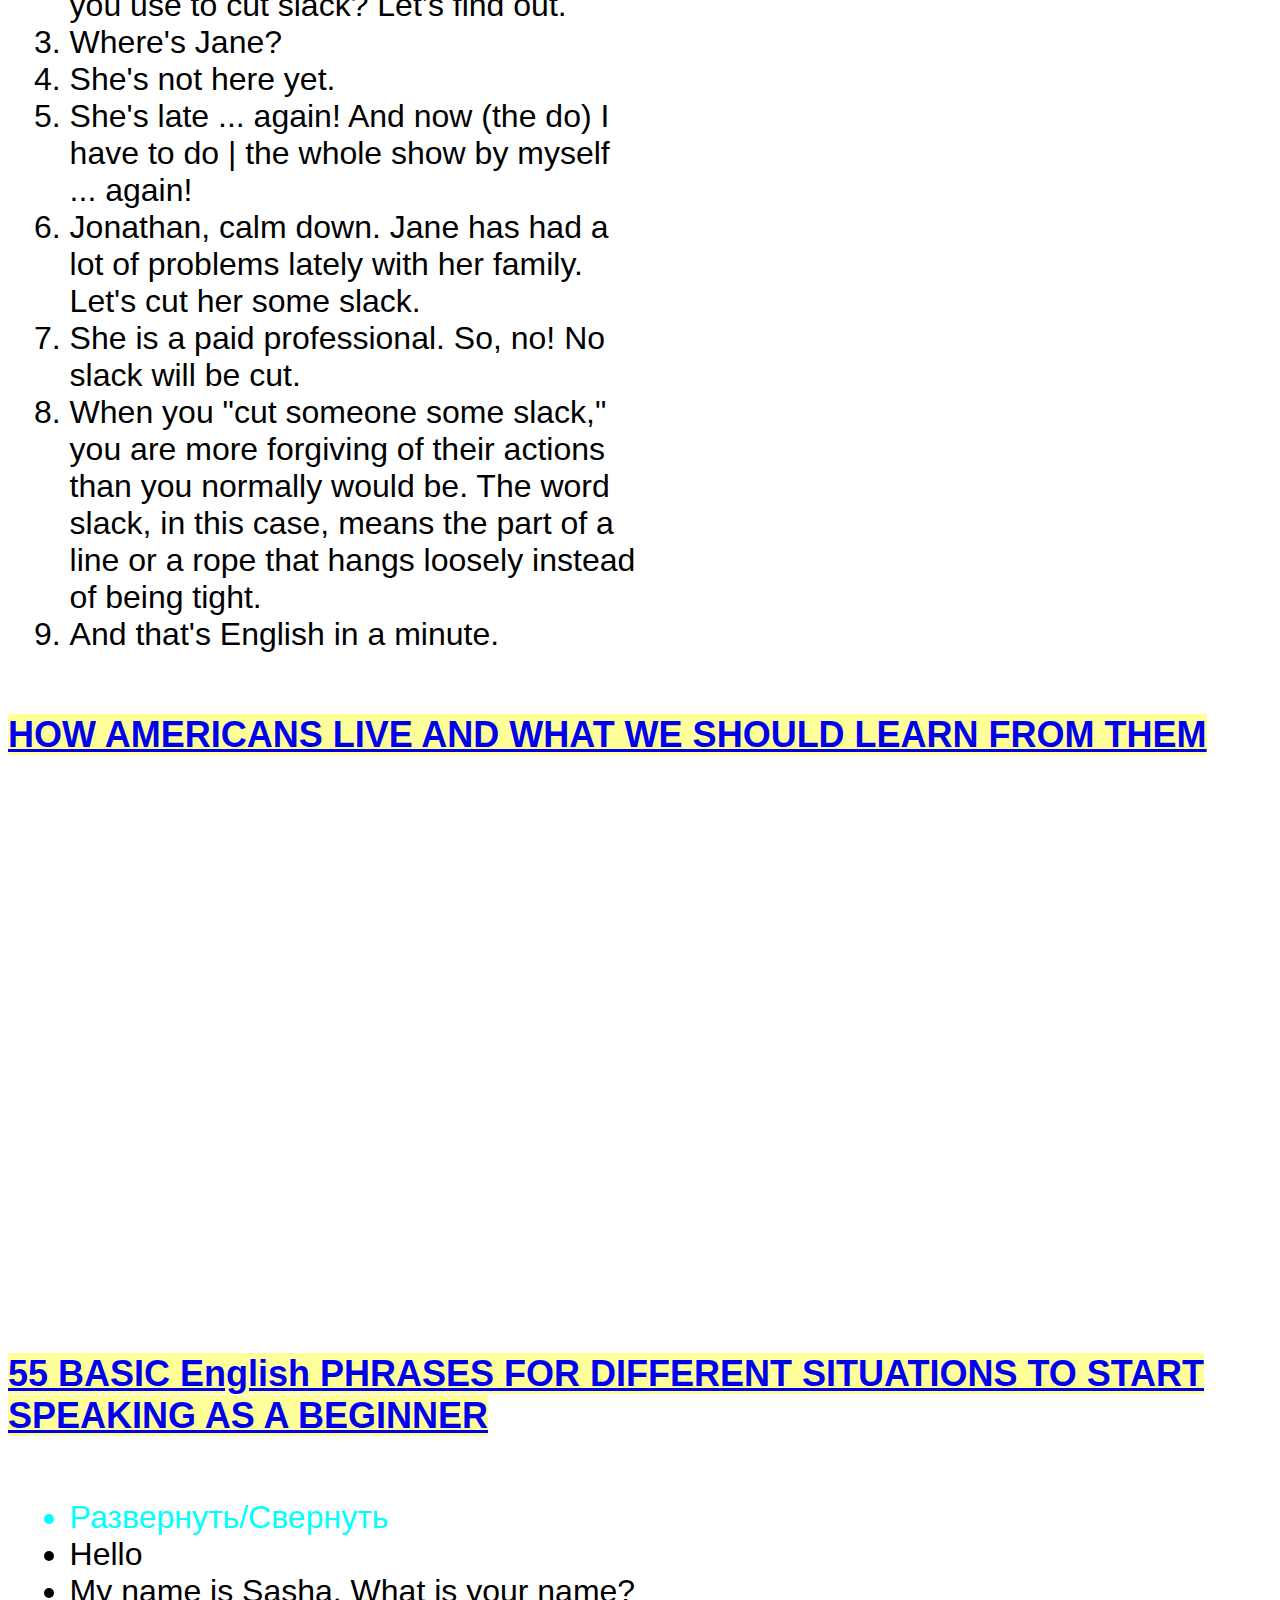
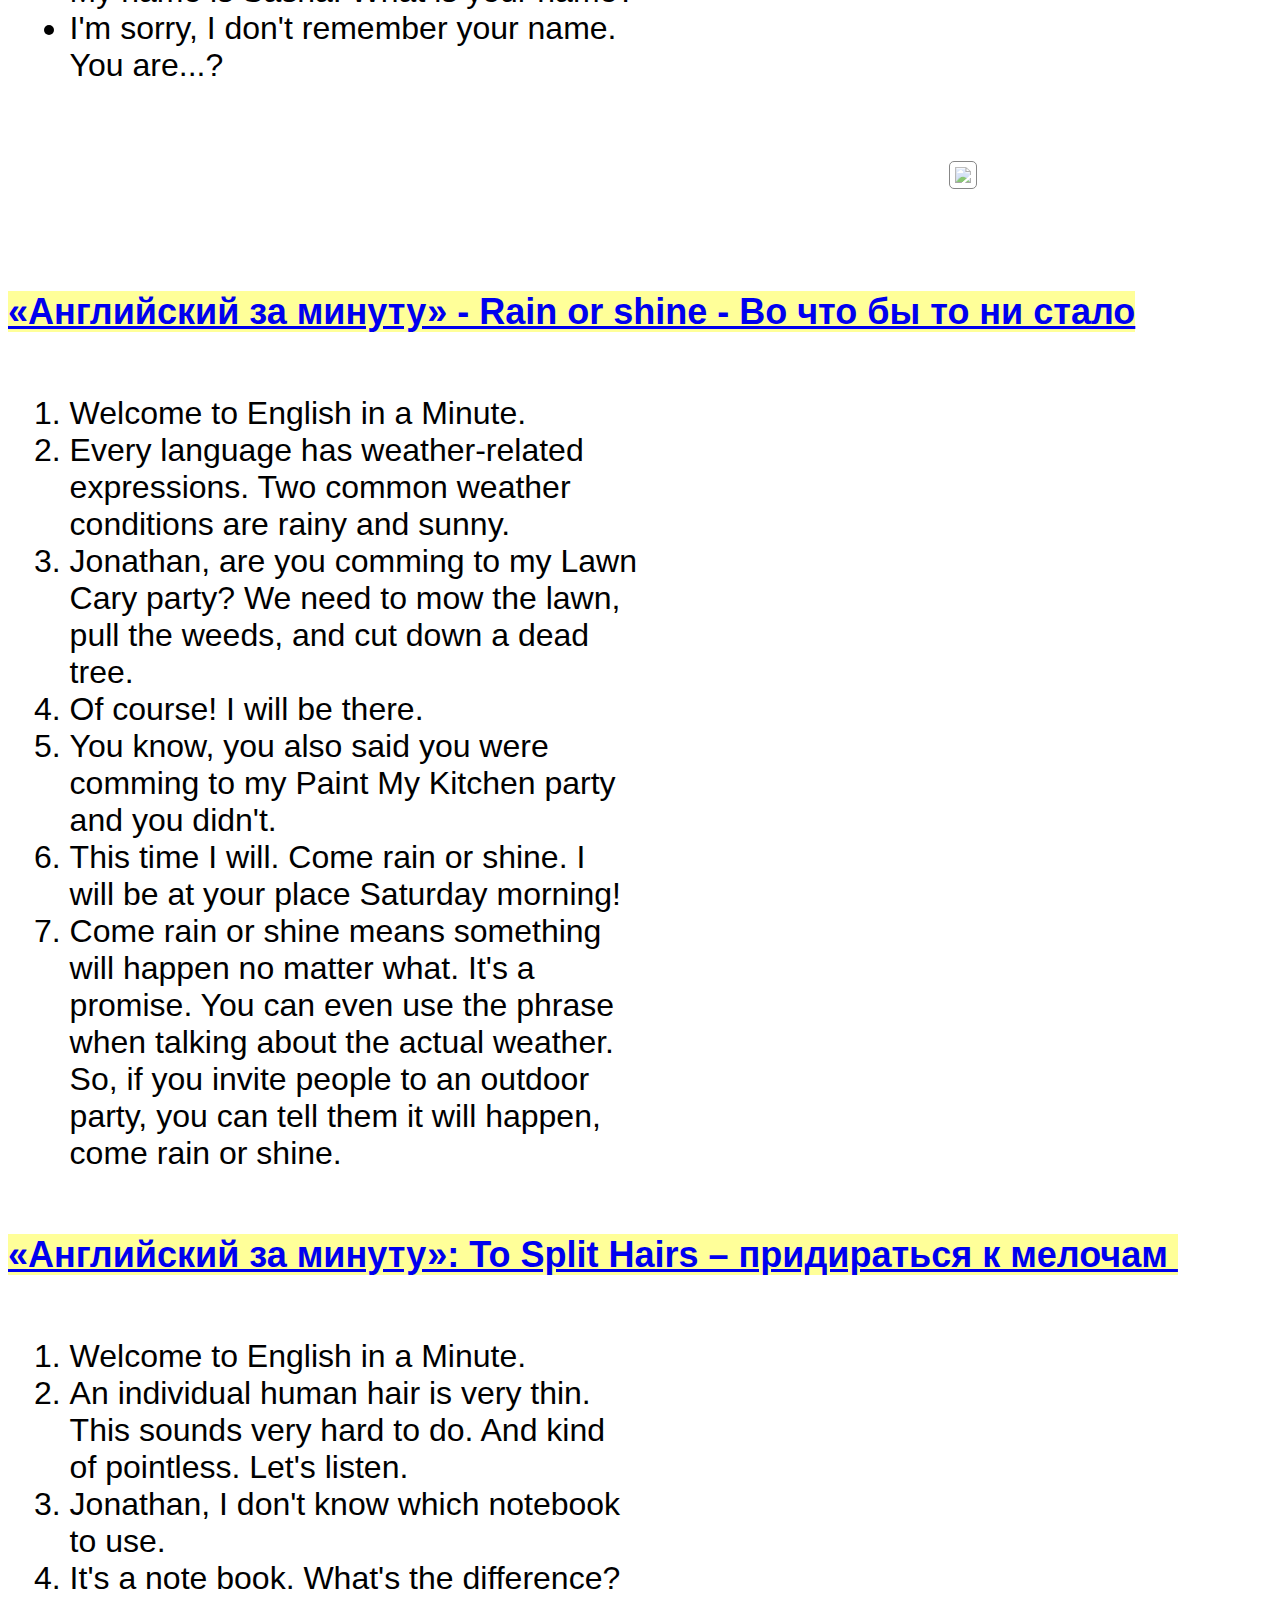
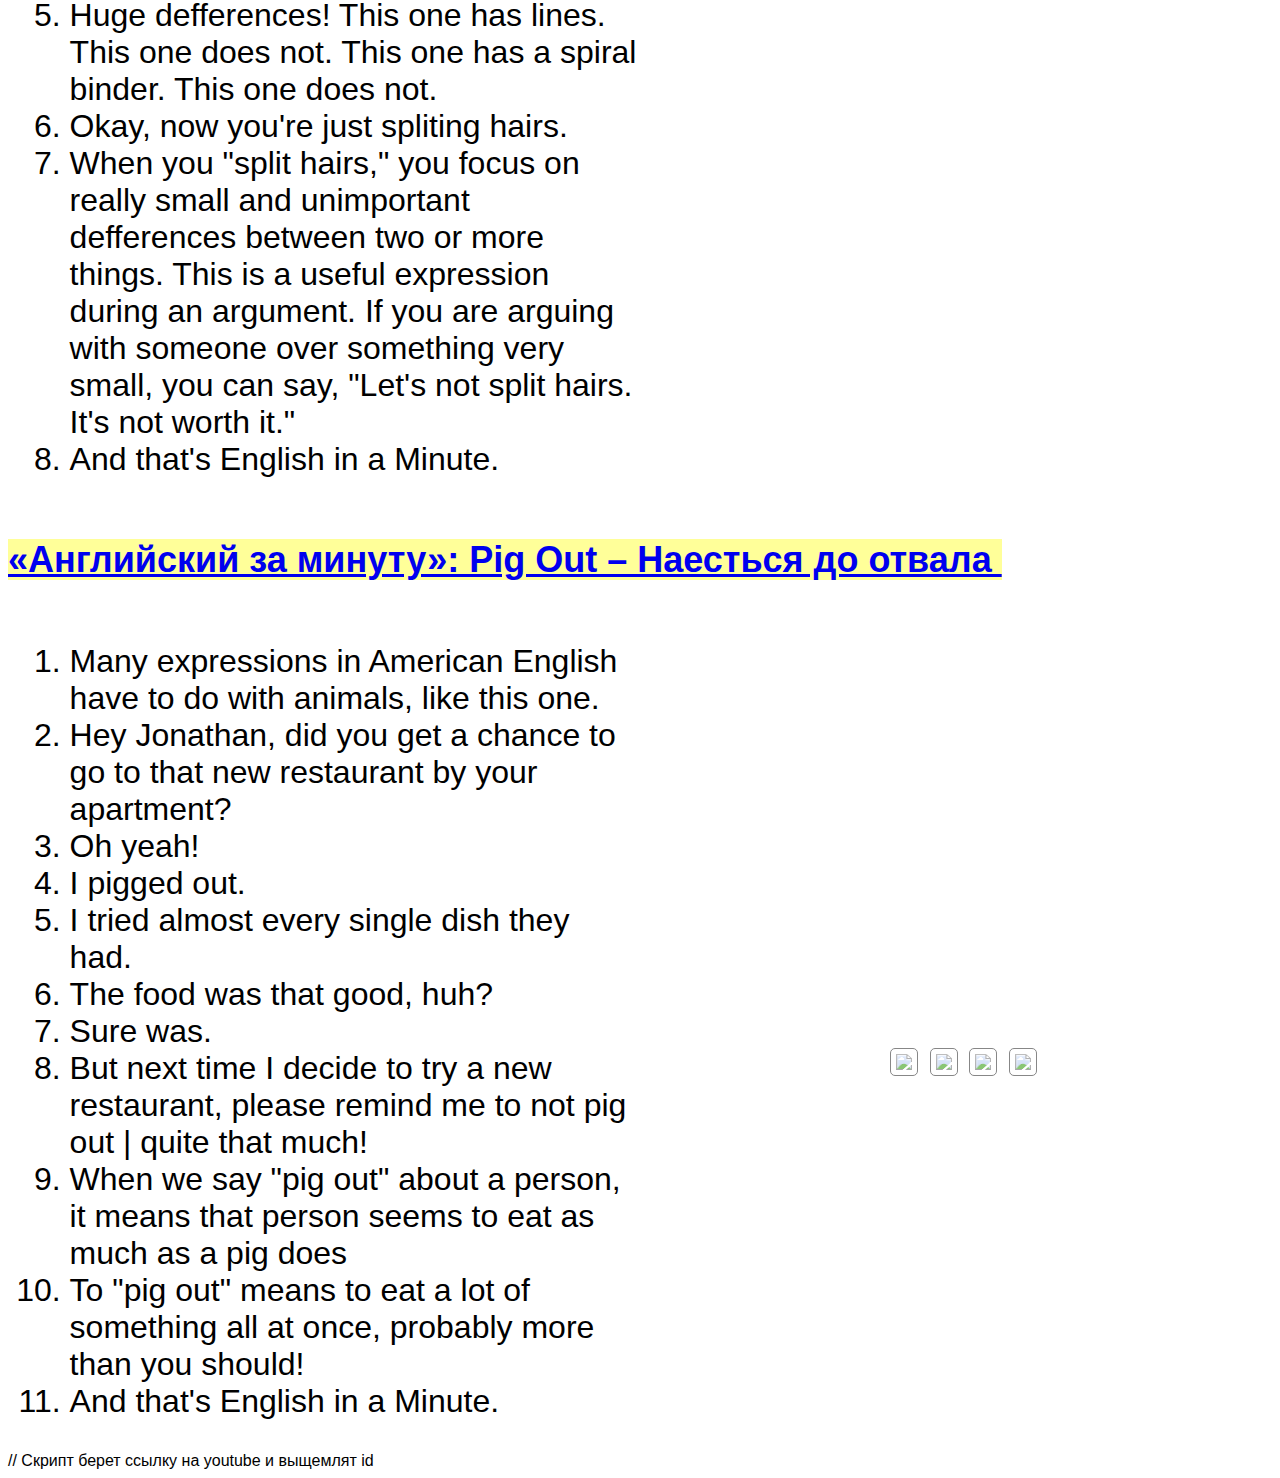
==== commit ad32eaab: "To plant a seed" ====
--- a/index2.html
+++ b/index2.html
@@ -8,30 +8,72 @@
     <title>index2.html</title>
   </head>
   <body>
-		<!-- .item>((h2>(a))+div>(.img>(.video12))+ol) -->
-
-<div class="item">
-	<a href="https://youtu.be/gBdUbgL7XFk?list=PL2SKo1EIjaRyr_oOk09iGo4gNxfQpmbIj">«Английский за минуту» - Under the gun - Цейтнот</a>
-<ul>
-<li>
-	This week's expression sounds unpleasant. And also dangerous. I'm a little worried about Anna and Jonathan. 
-</li>
-<li>Hey, Anna! Will I see you at Fred's graduation party tonight?</li>
-<li>Nope. Can't make it. My deadline for the teacher training video got moved to tomorrow instead of next week.</li>
-<li>Sounds like you're really under the gun. Need help?</li> 
-<li>Yes! Here. Can you edit these by 5?</li>
-<li>Uh... Ok. Now I'm under the gun.</li>
-<li>No, Jonathan. We're under the gun.</li>
-<li>If you are "under the gun." you feel stressed out and under pressure. You might feel this way when you have a big project at school, a deadline at work, or when you have to make a difficult decision by a given time. And that's English in a minute.</li>
-</ul>
-</div>
-
-	<div class="item2">
-		<a href="https://www.youtube.com/watch?v=TKPfrNeObvk&list=PL2SKo1EIjaRyr_oOk09iGo4gNxfQpmbIj&index=22">«Английский за минуту» - Significant other - Партнер</a>
-		<ul>
-			<li></li>
-		</ul>
-	</div>
+    <!-- .item>((h2>(a))+div>(.img>(.video12))+ol) -->
+    <div class="item2">
+      <a
+        href="https://youtu.be/Gjannp8Rafk?list=PL2SKo1EIjaRyr_oOk09iGo4gNxfQpmbIj"
+        >«Английский за минуту» - To plant a seed - Заронить идею</a
+      >
+      <ul>
+        <li>Welcome to English in a Minute.</li>
+        <li>
+          Planting seeds is one of the very first steps in starting a garden. So
+          do Anna and Jonathan have gardening tips for us?
+        </li>
+        <li>Hey! You're leaving early.</li>
+        <li>Yes, I am. I have to make it to my Portuguese class by 5.</li>
+        <li>Since when do you study Portuguese?</li>
+        <li>
+          Since you showed me all those great pictures from your trip to Brazil.
+          That planted a seed, Jonathan. Seed. Deep.
+        </li>
+        <li>
+          To plant a seed means to put something like an idea or feeling - in
+          someone's mind. It can be a positive thing like giving Anna the idea
+          to go to Brazil. Or it can be a negative thing - like introducing a
+          feeling of suspicion or doubt.
+        </li>
+      </ul>
+    </div>
+
+    <div class="item2">
+      <a
+        href="https://youtu.be/gBdUbgL7XFk?list=PL2SKo1EIjaRyr_oOk09iGo4gNxfQpmbIj"
+        >«Английский за минуту» - Under the gun - Цейтнот</a
+      >
+      <ul>
+        <li>Welcome to English in a Minute.</li>
+        <li>
+          This week's expression sounds unpleasant. And also dangerous. I'm a
+          little worried about Anna and Jonathan.
+        </li>
+        <li>Hey, Anna! Will I see you at Fred's graduation party tonight?</li>
+        <li>
+          Nope. Can't make it. My deadline for the teacher training video got
+          moved to tomorrow instead of next week.
+        </li>
+        <li>Wow! Sounds like you're really under the gun. Need help?</li>
+        <li>Yes! Here. Can you edit these by 5?</li>
+        <li>Uh... Ok. Now I'm under the gun.</li>
+        <li>No, Jonathan. We're under the gun.</li>
+        <li>
+          If you are "under the gun." you feel stressed out and under pressure.
+          You might feel this way when you have a big project at school, a
+          deadline at work, or when you have to make a difficult decision by a
+          given time. And that's English in a minute.
+        </li>
+      </ul>
+    </div>
+
+    <div class="item2">
+      <a
+        href="https://www.youtube.com/watch?v=TKPfrNeObvk&list=PL2SKo1EIjaRyr_oOk09iGo4gNxfQpmbIj&index=22"
+        >«Английский за минуту» - Significant other - Партнер</a
+      >
+      <ul>
+        <li></li>
+      </ul>
+    </div>
 
     <div class="item">
       <h2>
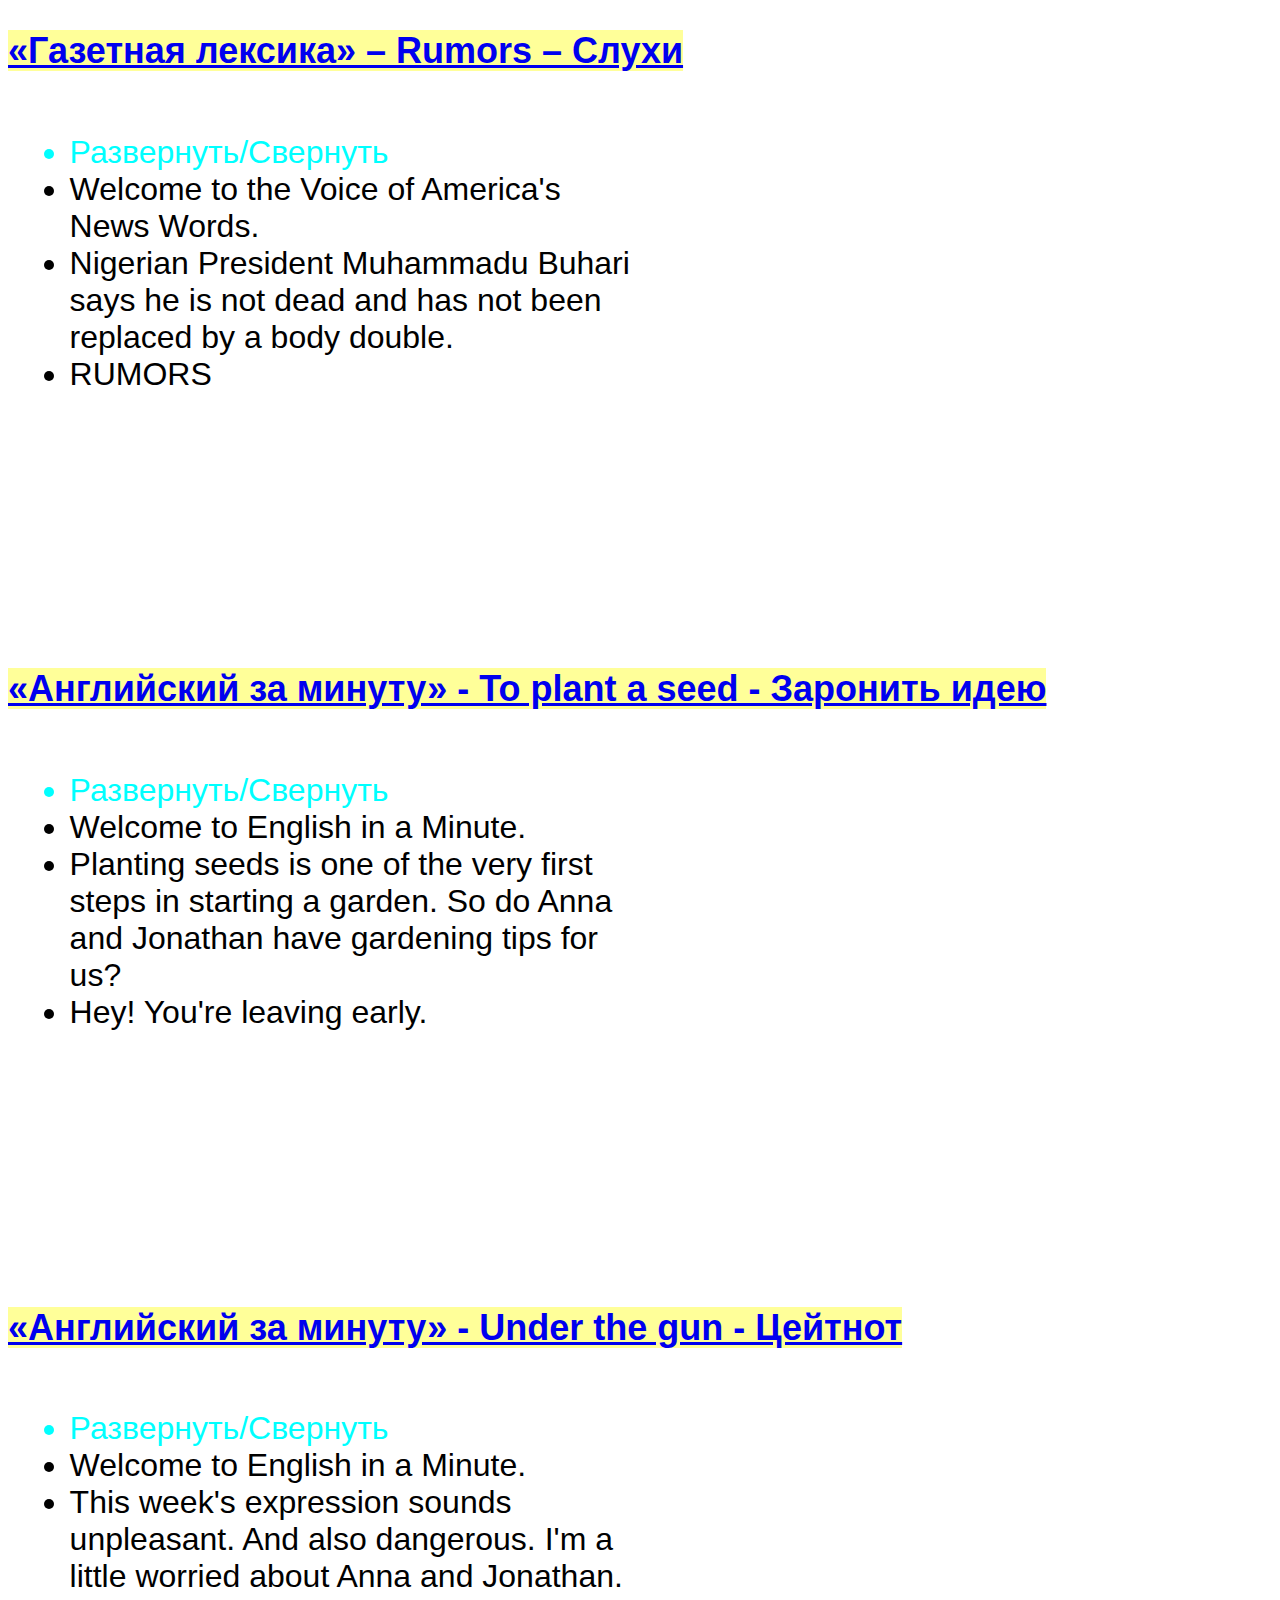
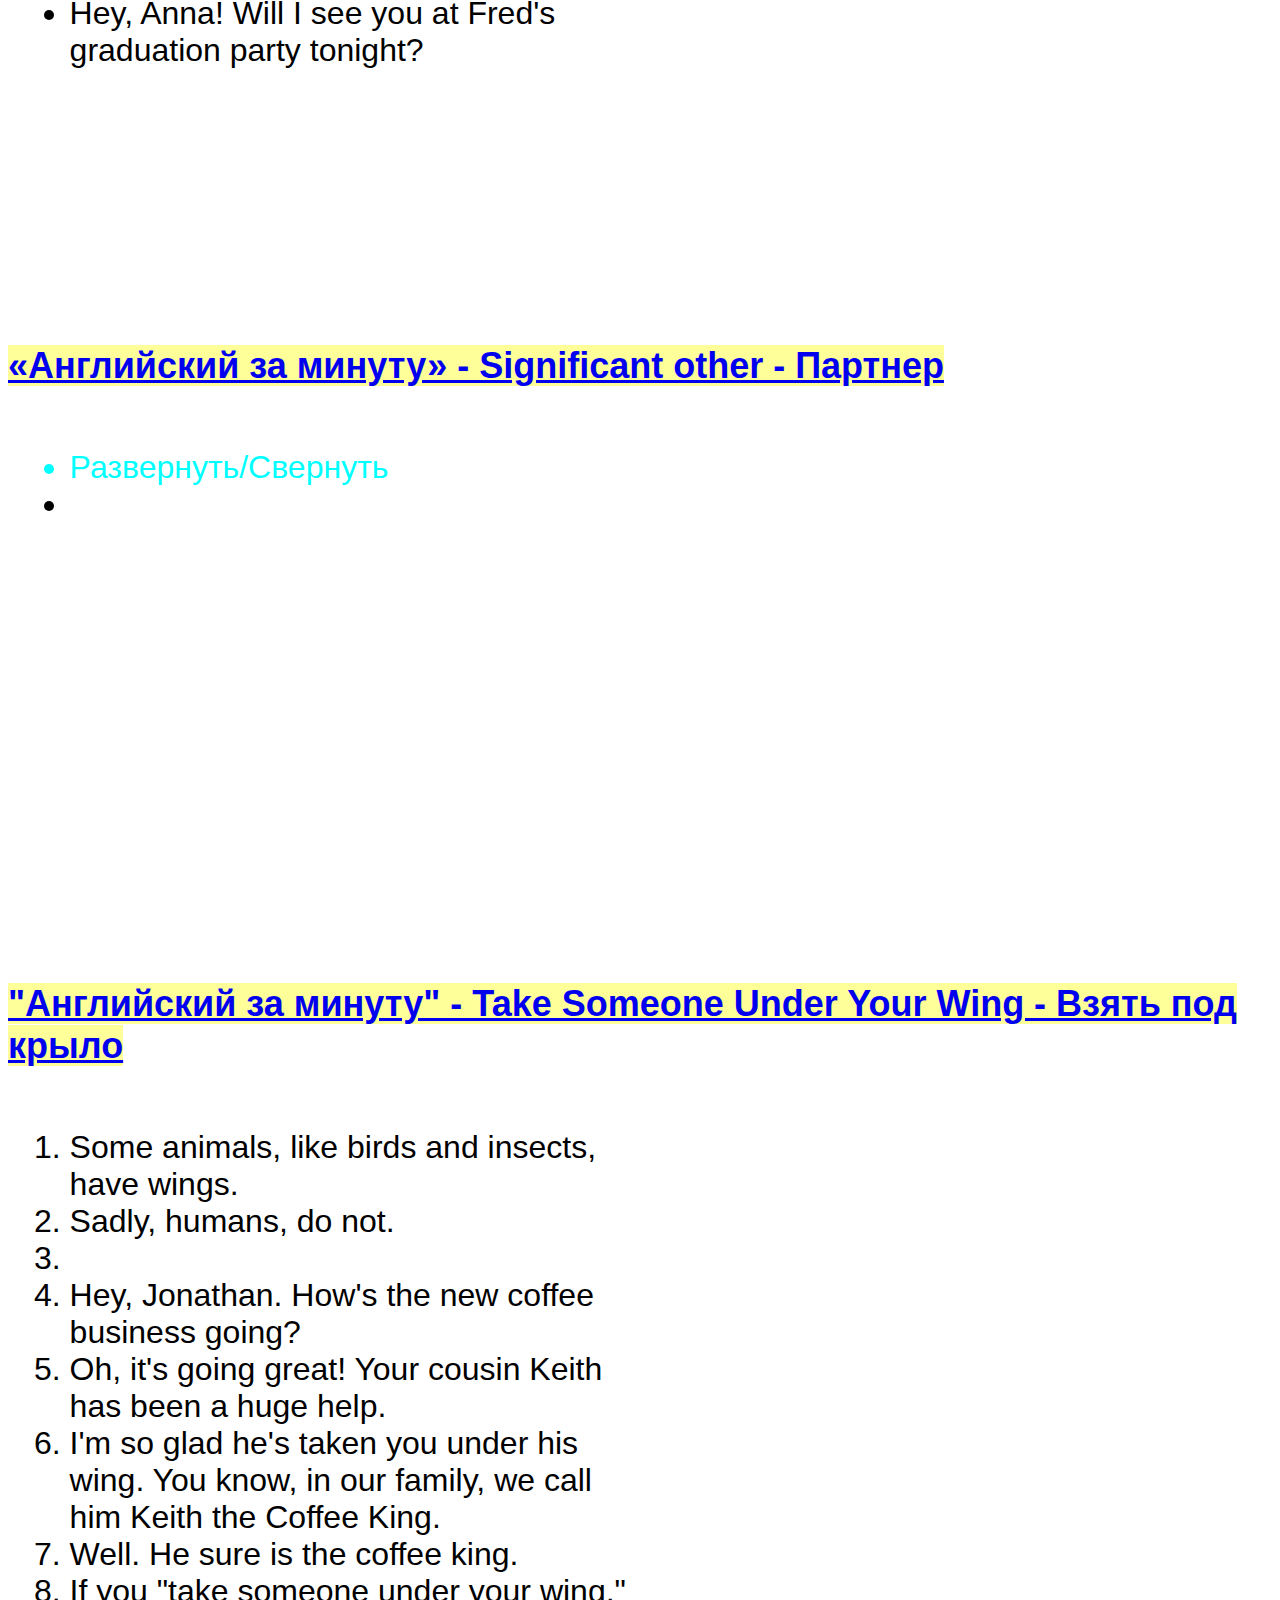
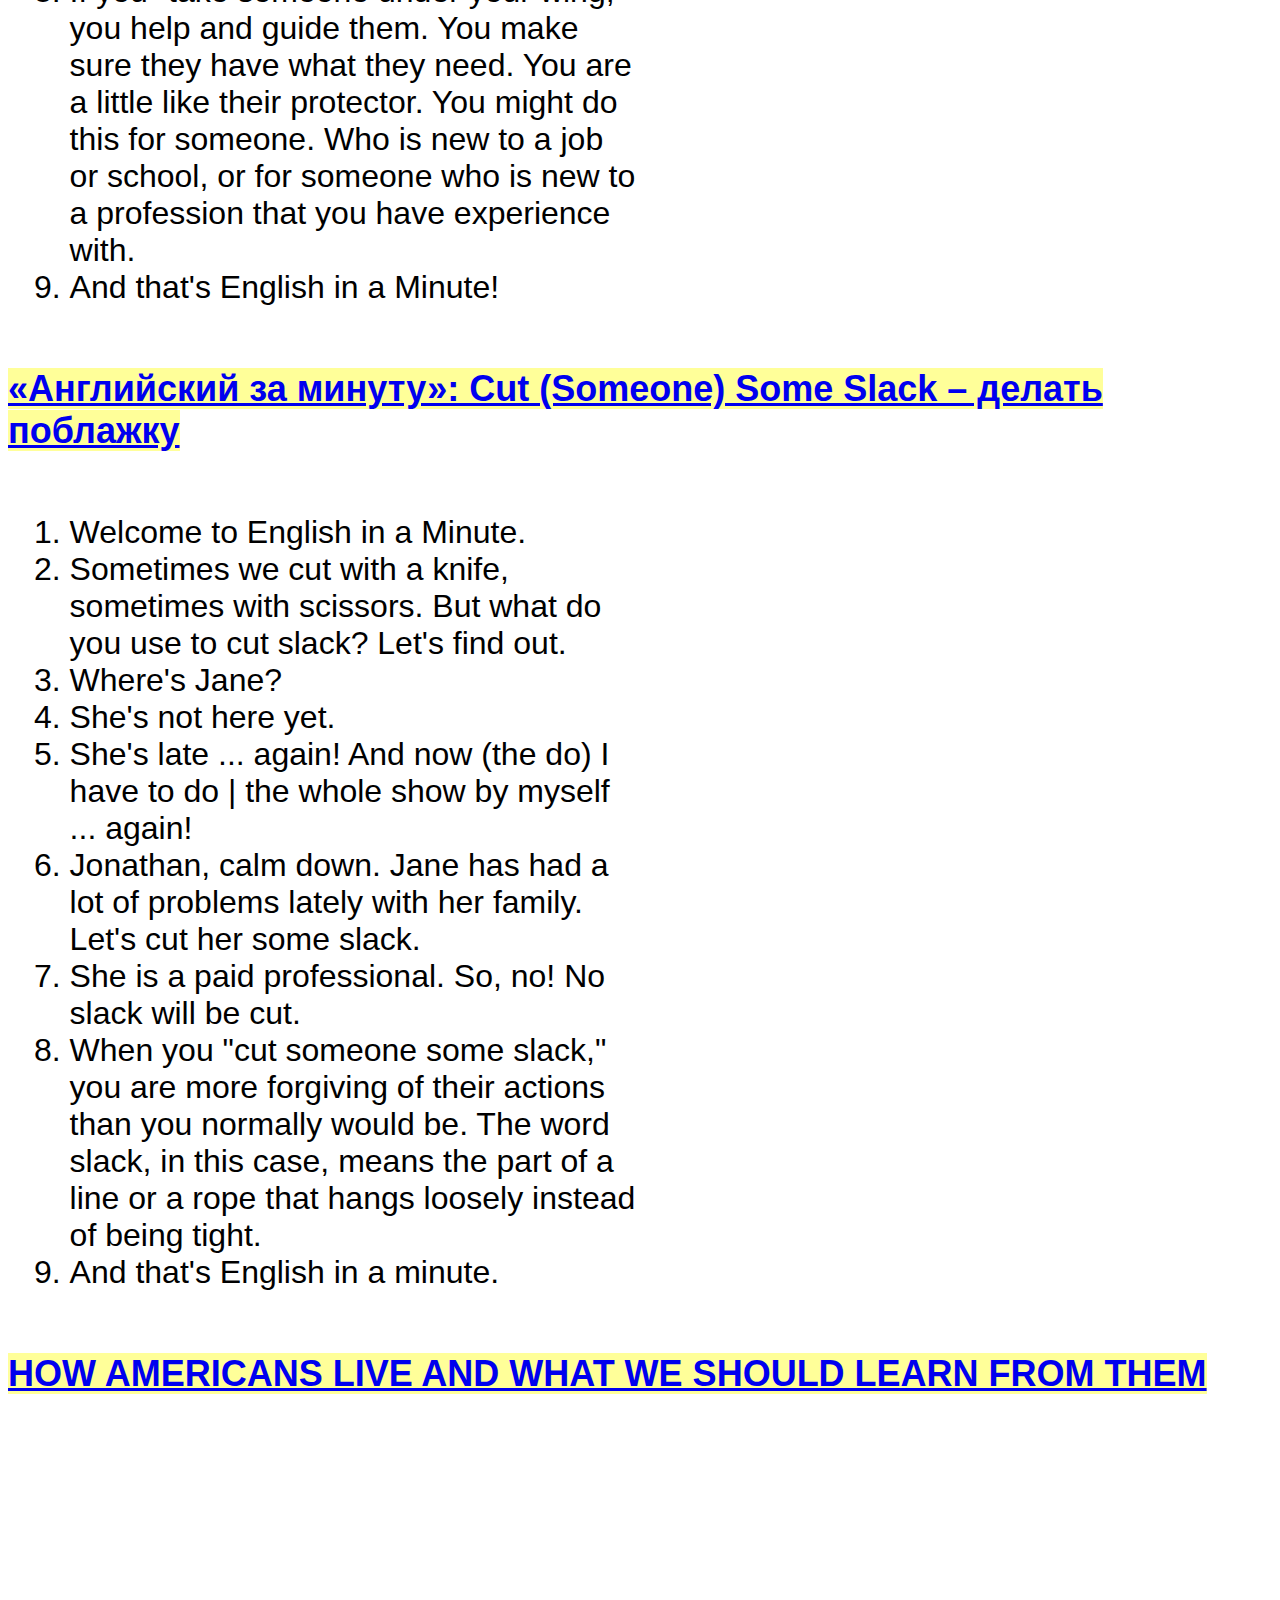
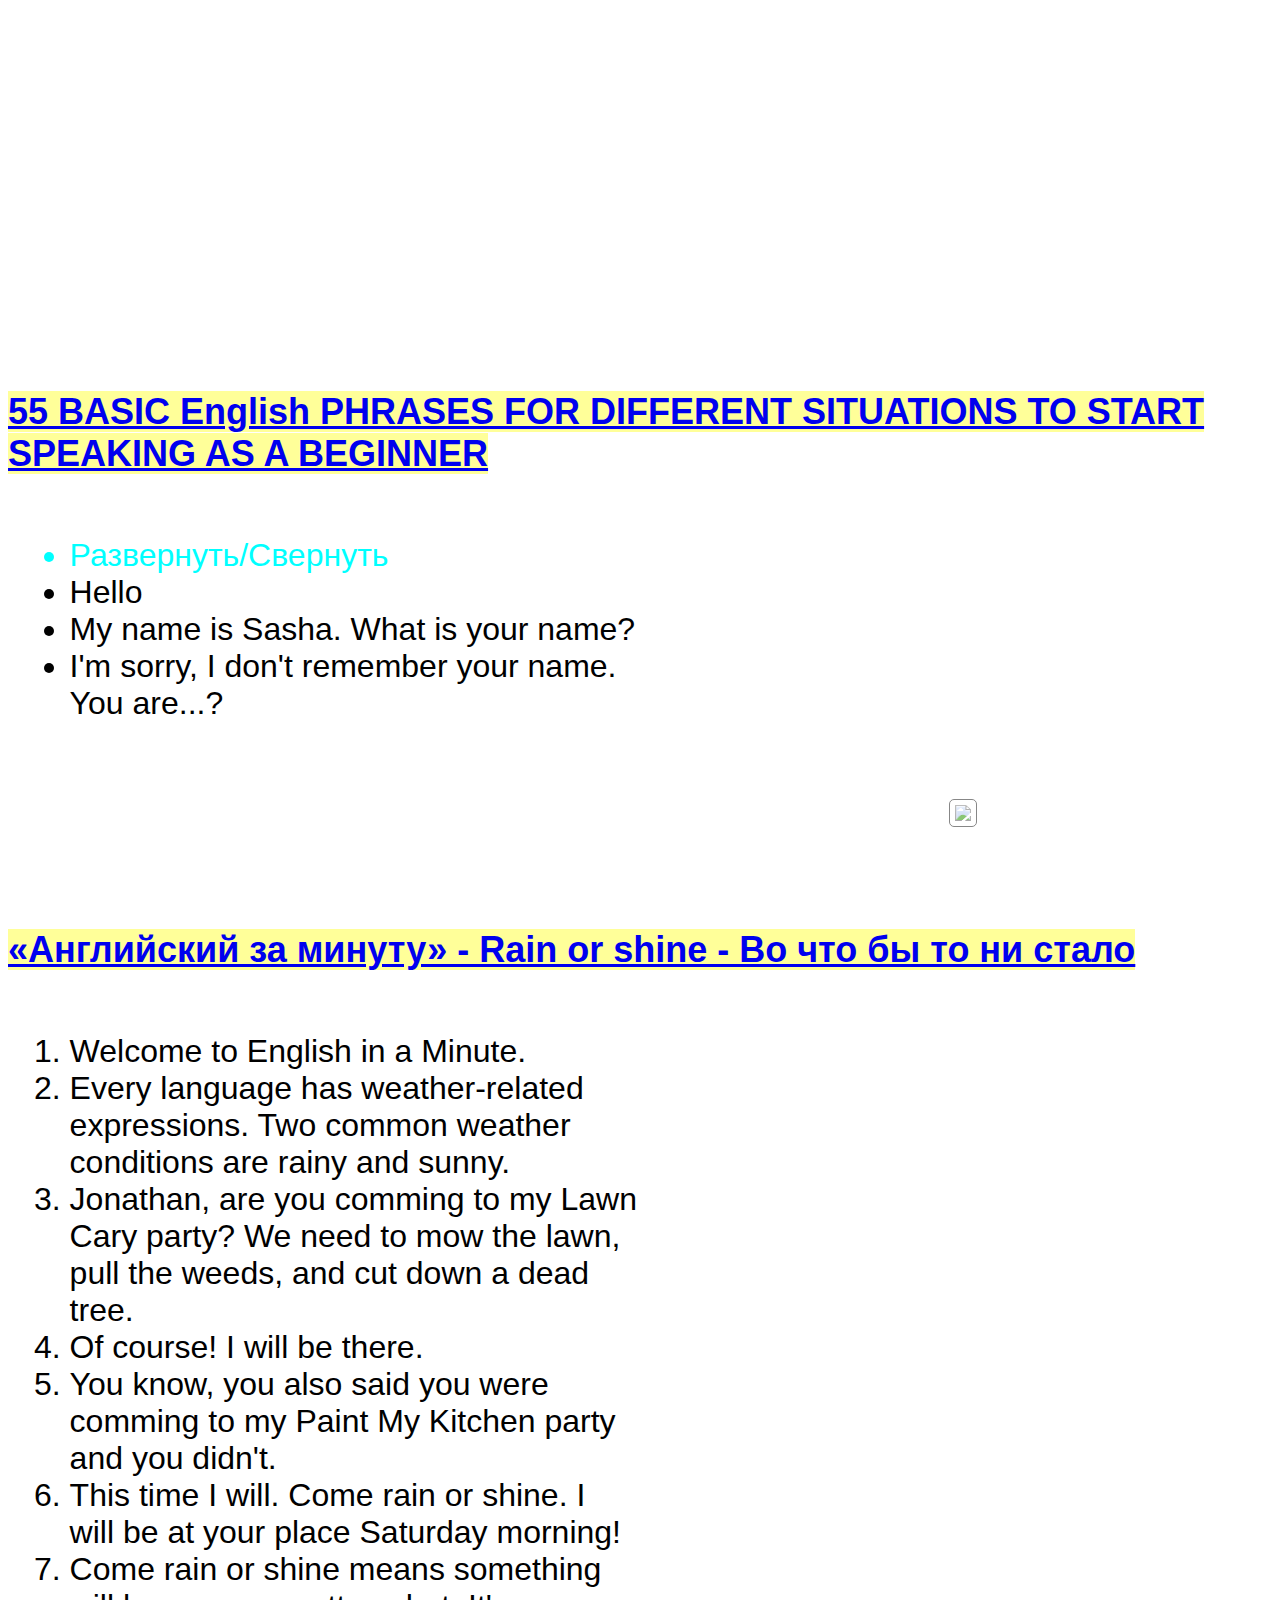
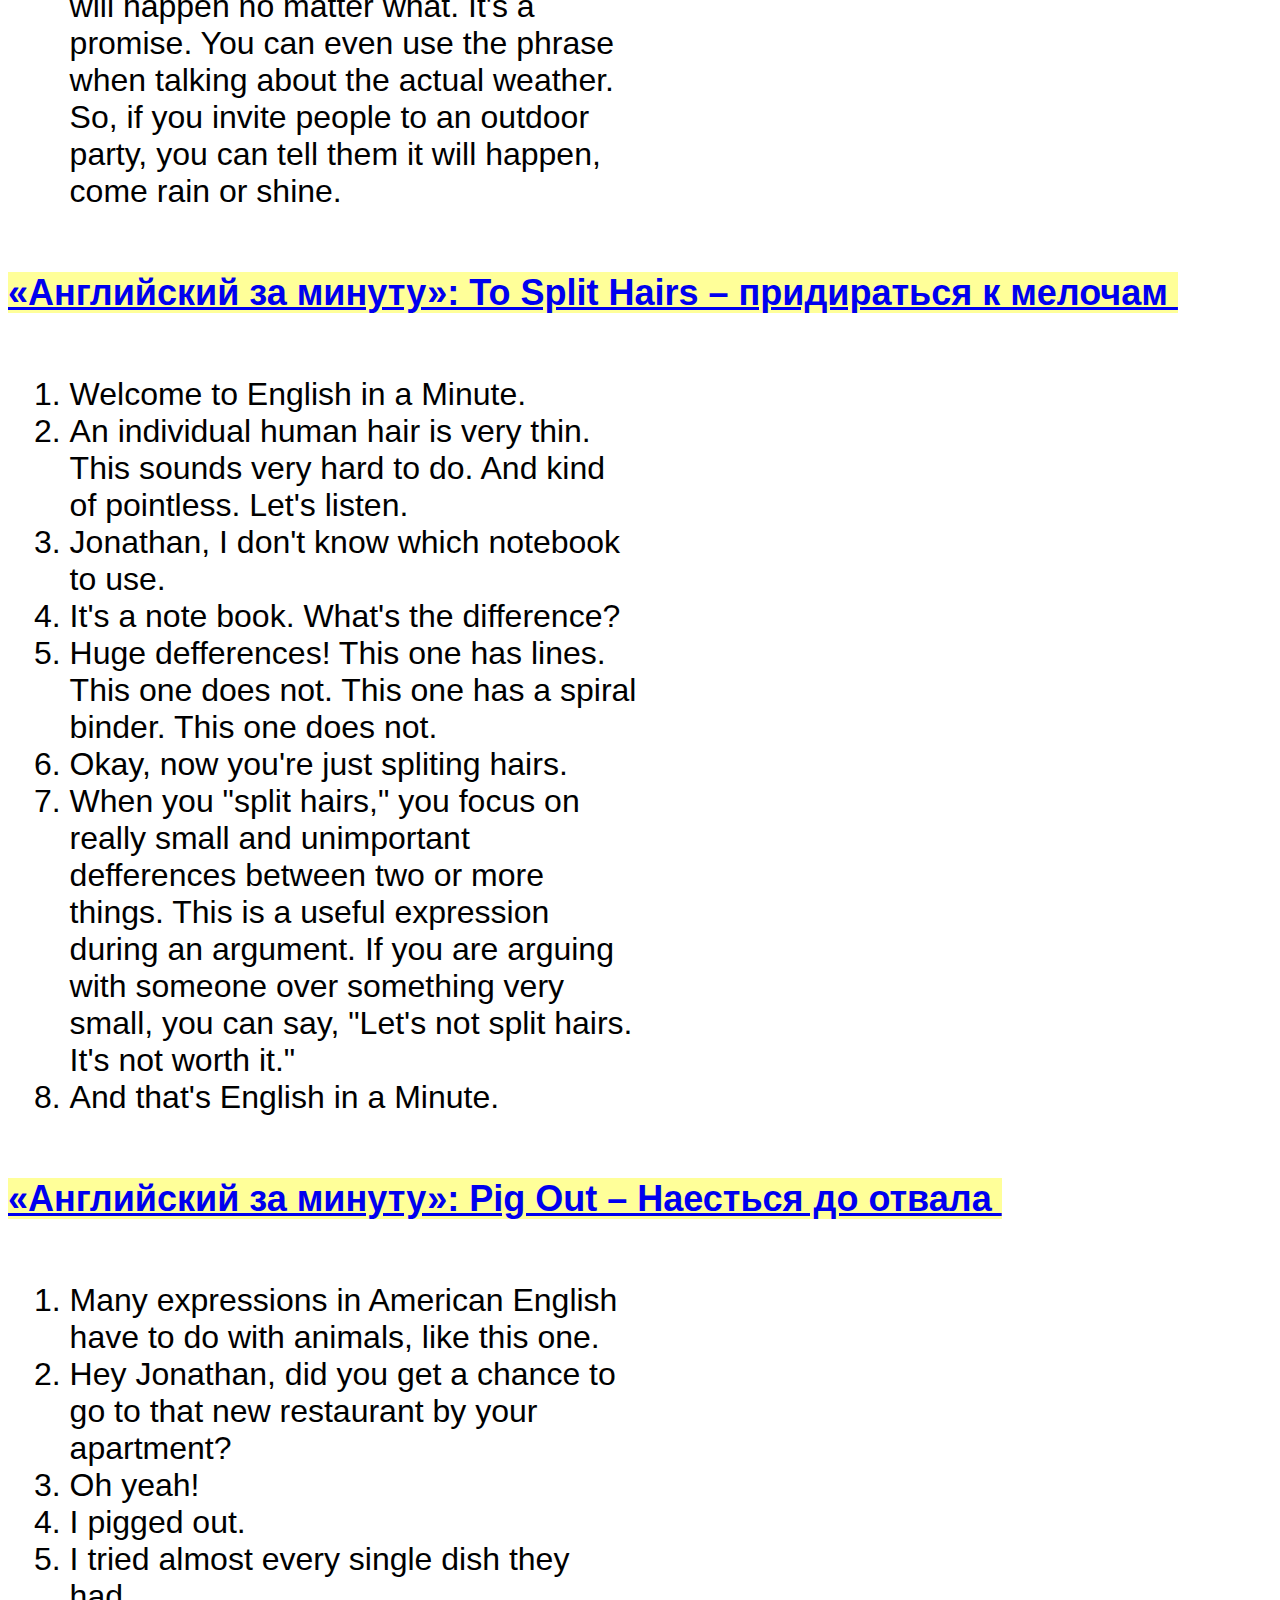
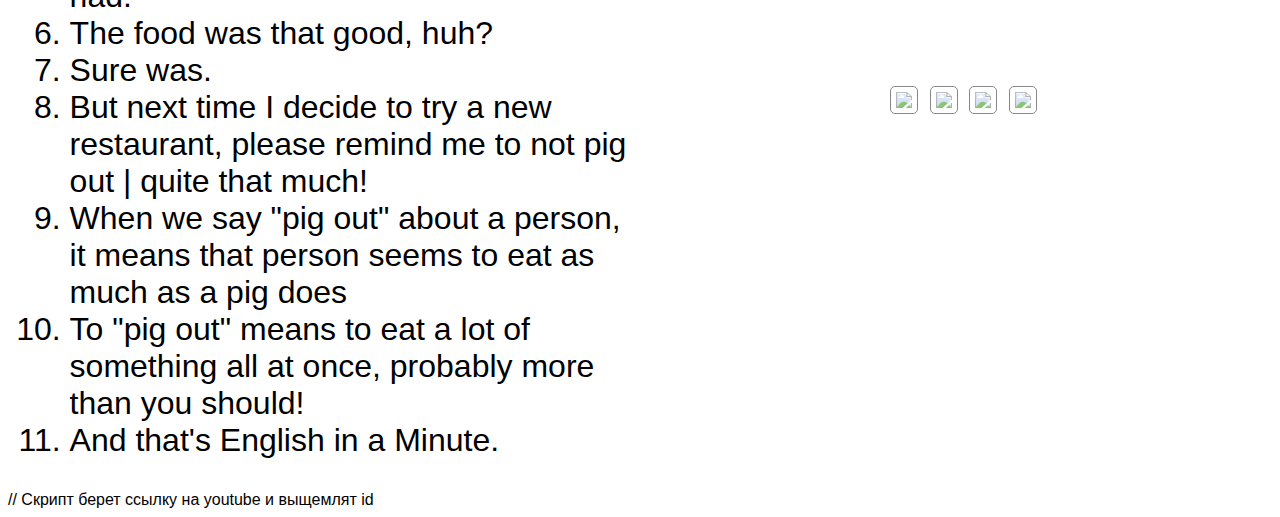
==== commit ff3b63ea: "Rumors" ====
--- a/index2.html
+++ b/index2.html
@@ -9,6 +9,19 @@
   </head>
   <body>
     <!-- .item>((h2>(a))+div>(.img>(.video12))+ol) -->
+    <div class="item2">
+      <a href="https://www.youtube.com/watch?v=eL8A8qiEtPQ"
+        >«Газетная лексика» – Rumors – Слухи</a
+      >
+      <ul>
+        <li>Welcome to the Voice of America's News Words.</li>
+        <li>Nigerian President Muhammadu Buhari says he is not dead and has not been replaced by a body double.</li>
+        <li>RUMORS</li>
+        <li>Many people have spread rumors online that the president had been replaced with a look-alike. Last moth the president promised that he is alive. He said those spreading rumors about his health were not correctly informed</li>
+        <li>Rumors are unconfirmed reports and information that are passed from person to person. Rumors can be true or false.</li>
+        <li>Often, rumors are used to damage the social position of their subject.</li>
+      </ul>
+    </div>
     <div class="item2">
       <a
         href="https://youtu.be/Gjannp8Rafk?list=PL2SKo1EIjaRyr_oOk09iGo4gNxfQpmbIj"
--- a/css/style.css
+++ b/css/style.css
@@ -44,6 +44,9 @@
   }
   .item > div > .img {
     width: 45%;
+    position: -webkit-sticky;
+    position: sticky;
+    top: 0;
   }
 }
 
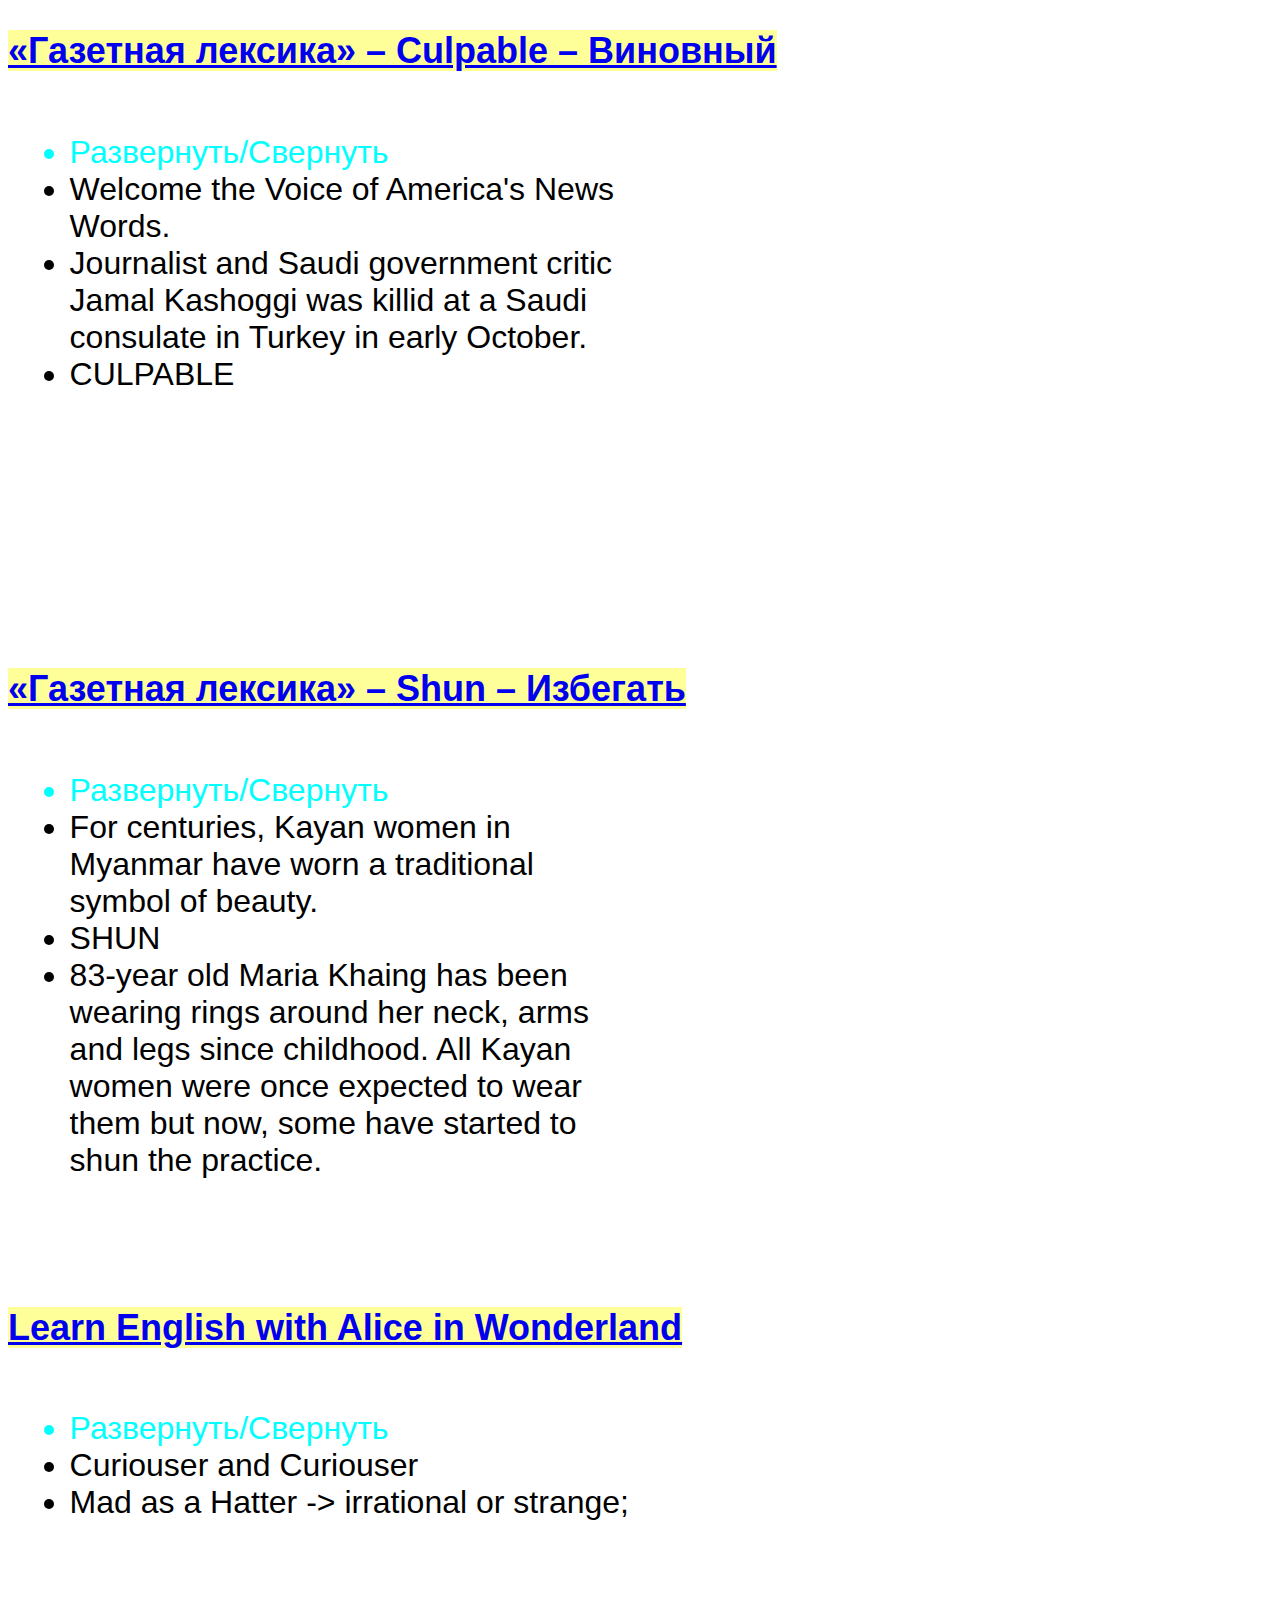
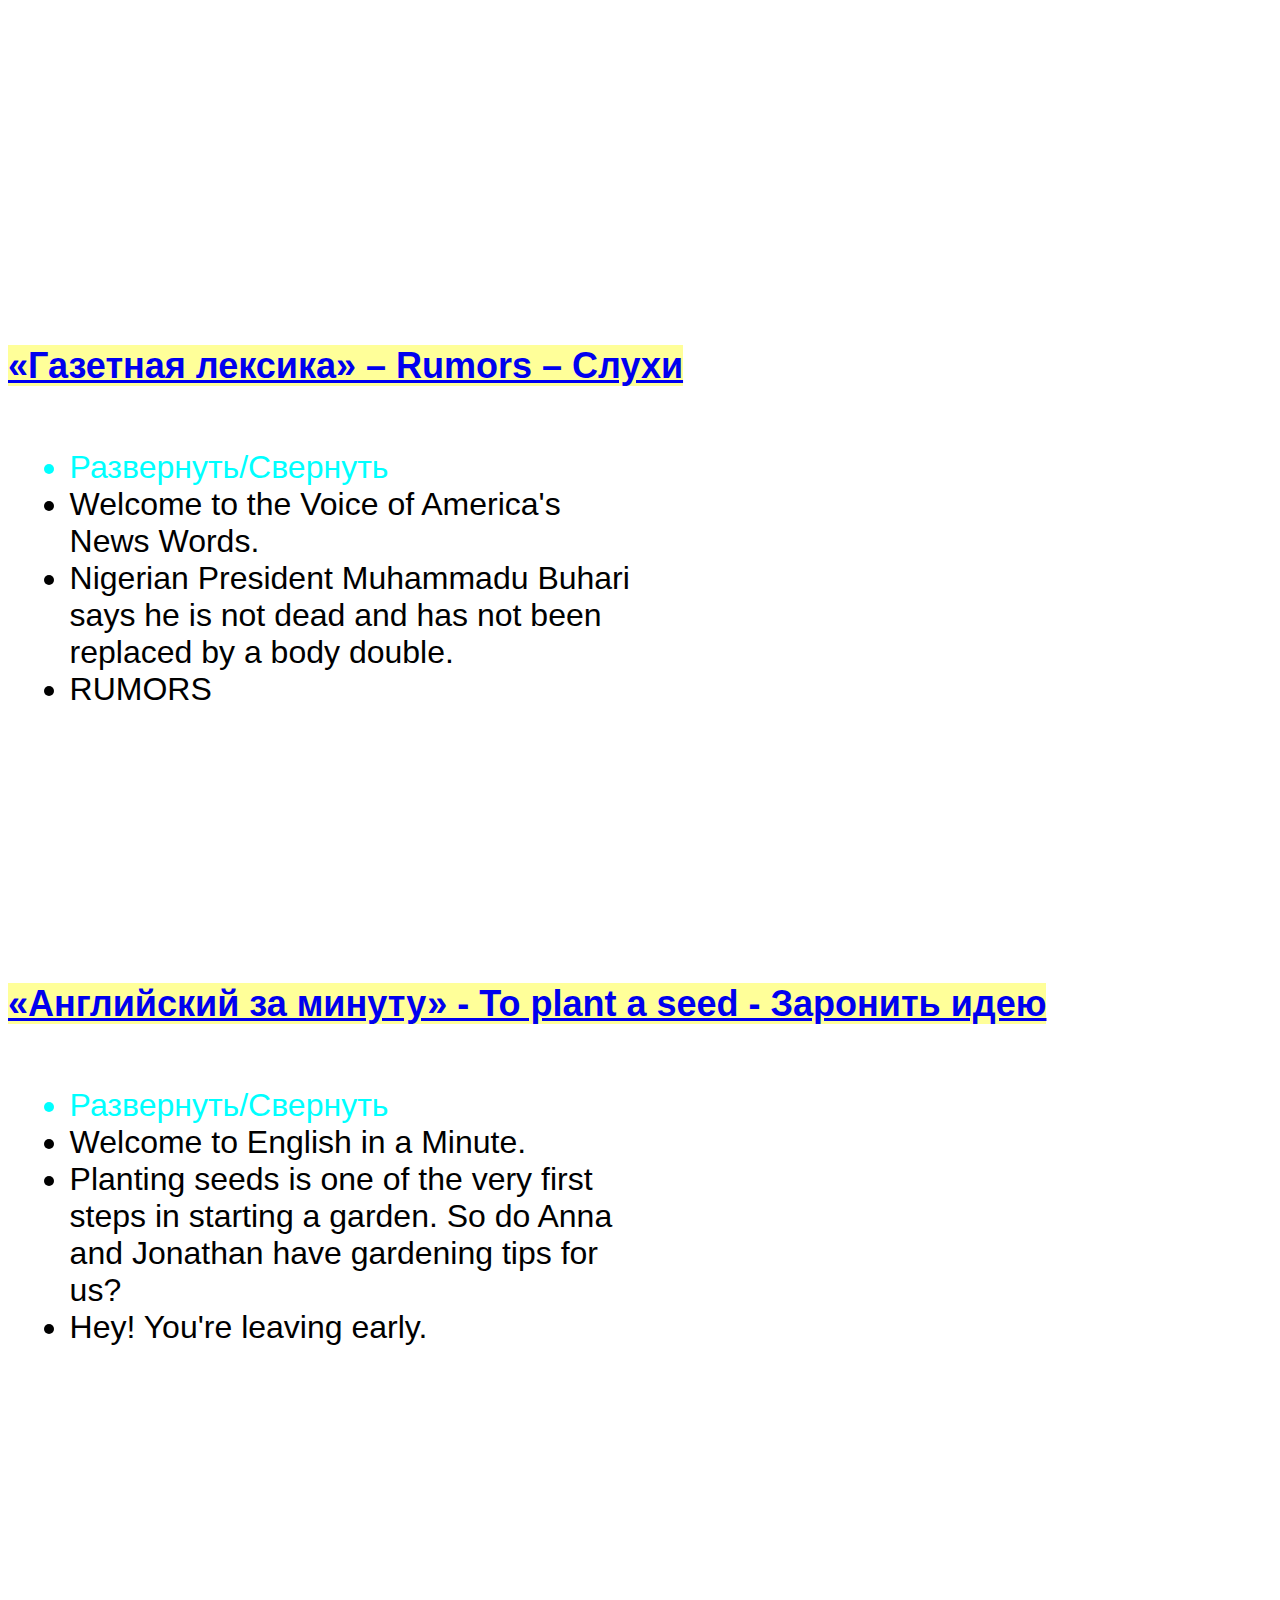
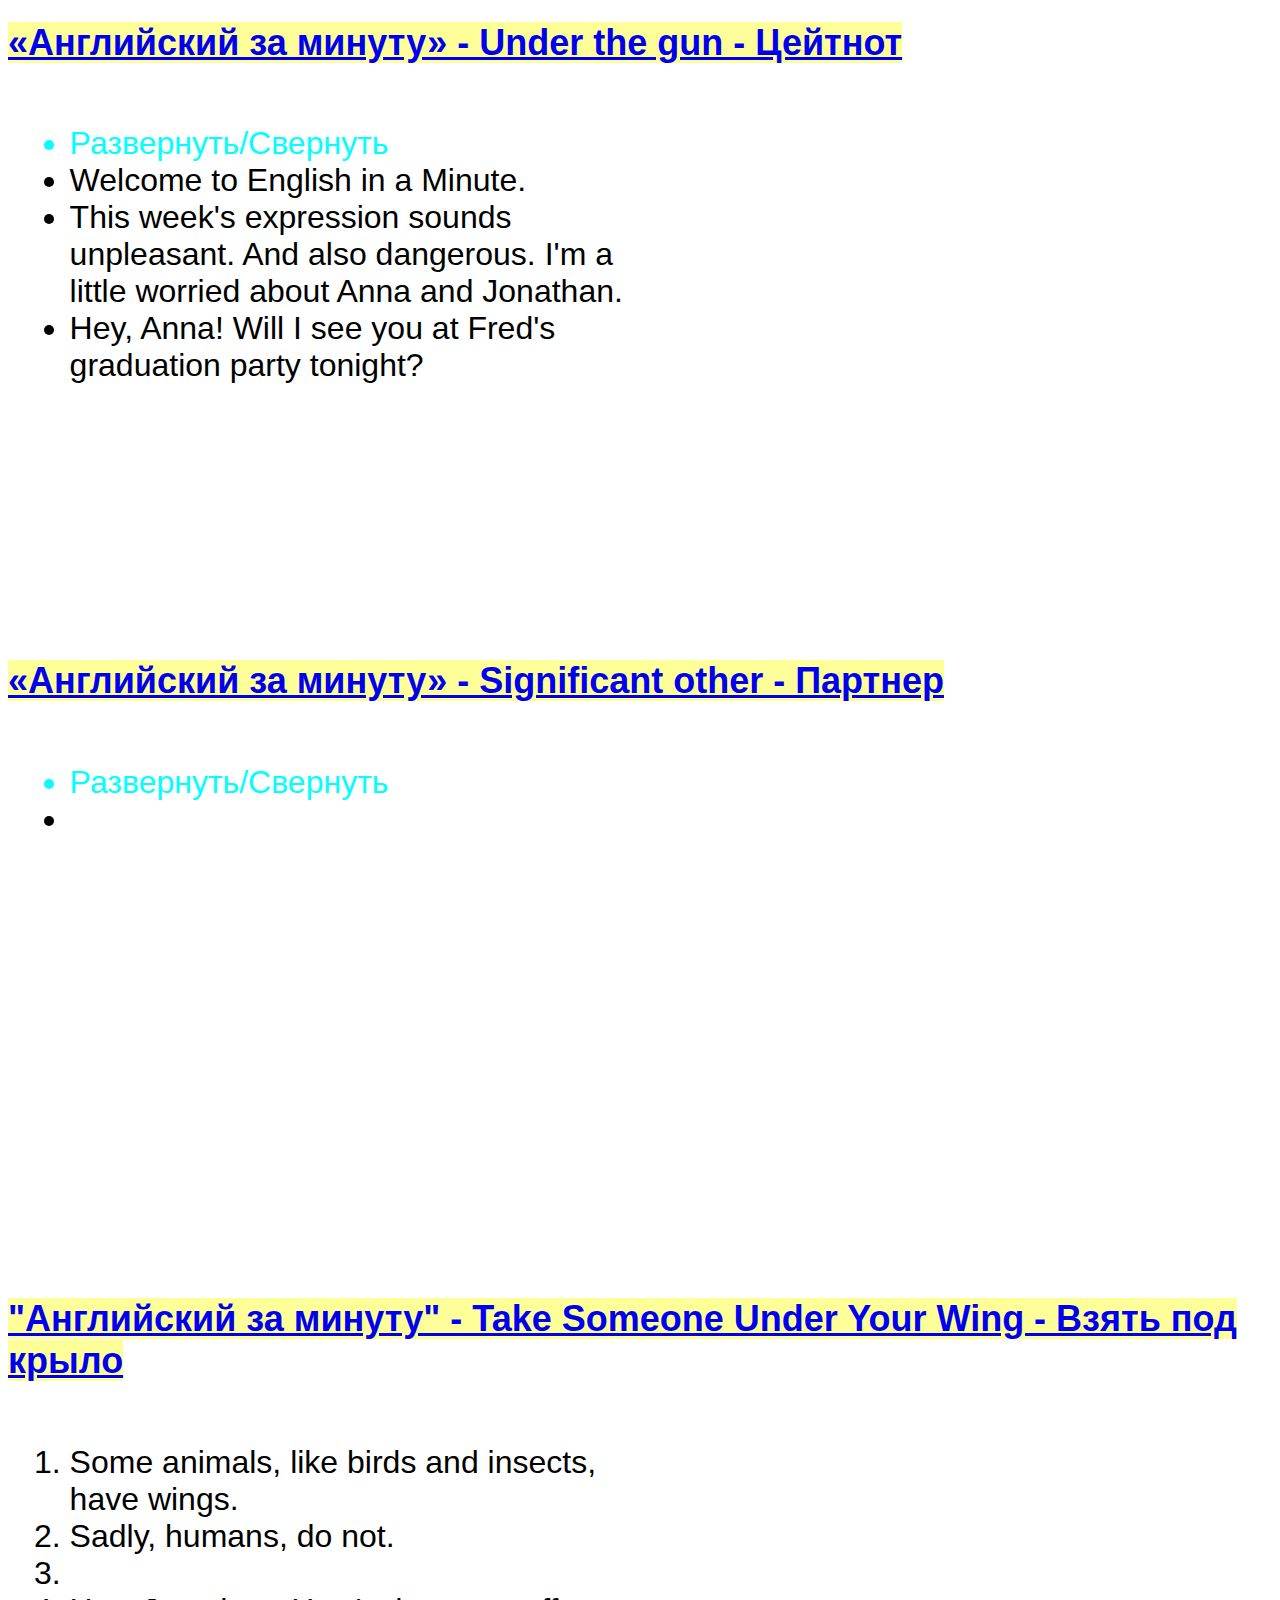
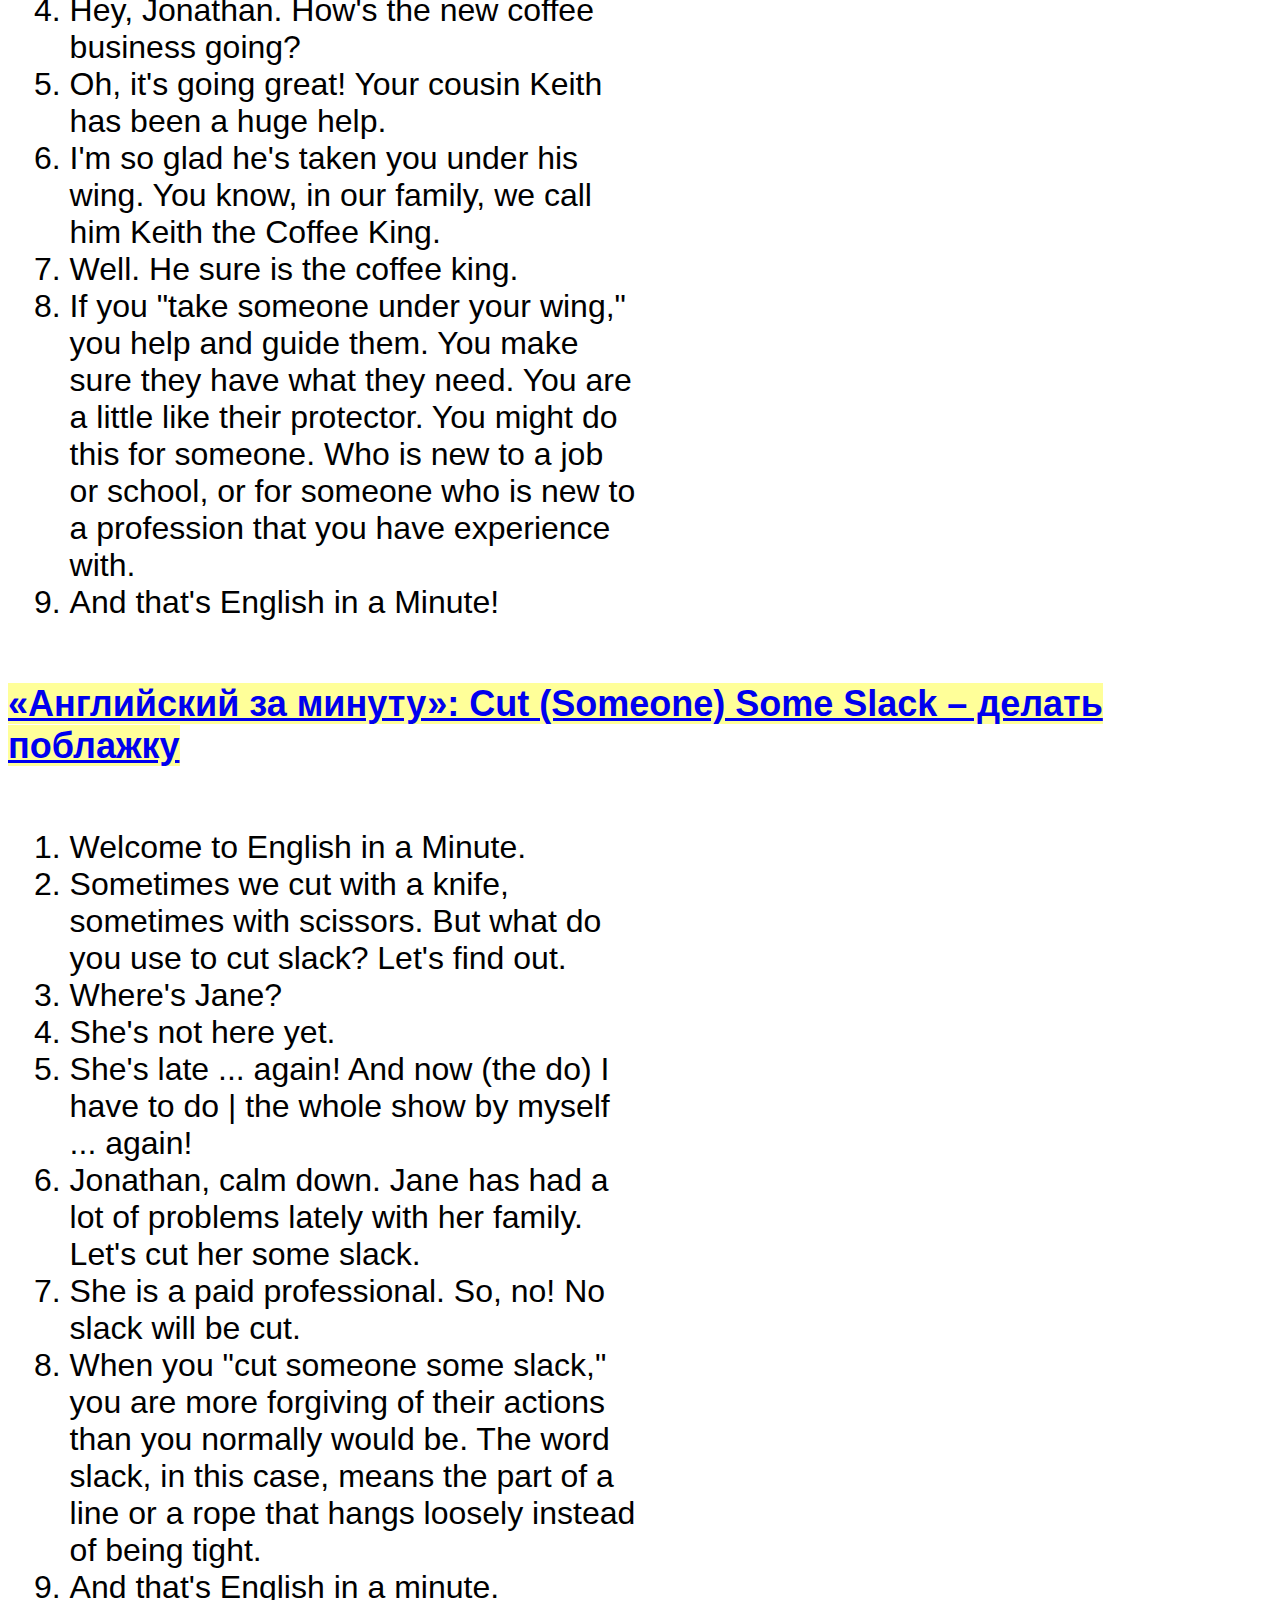
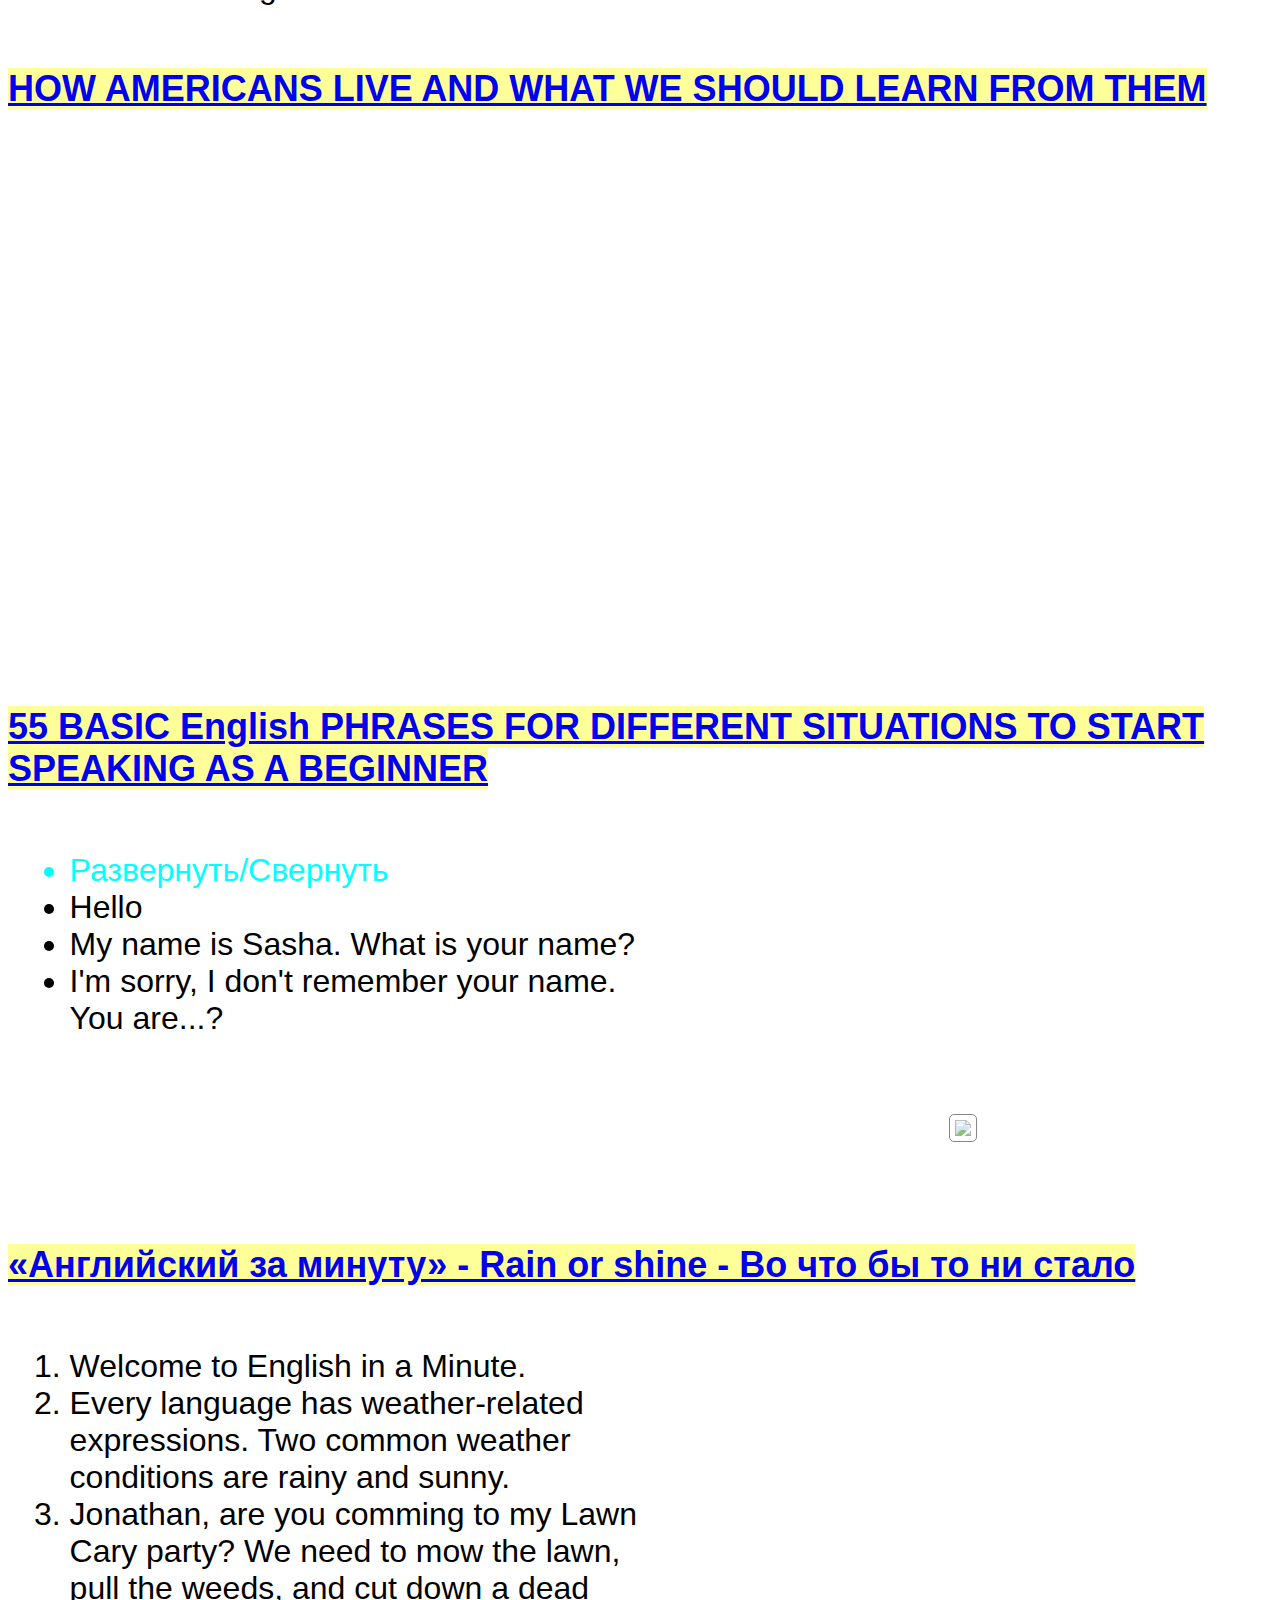
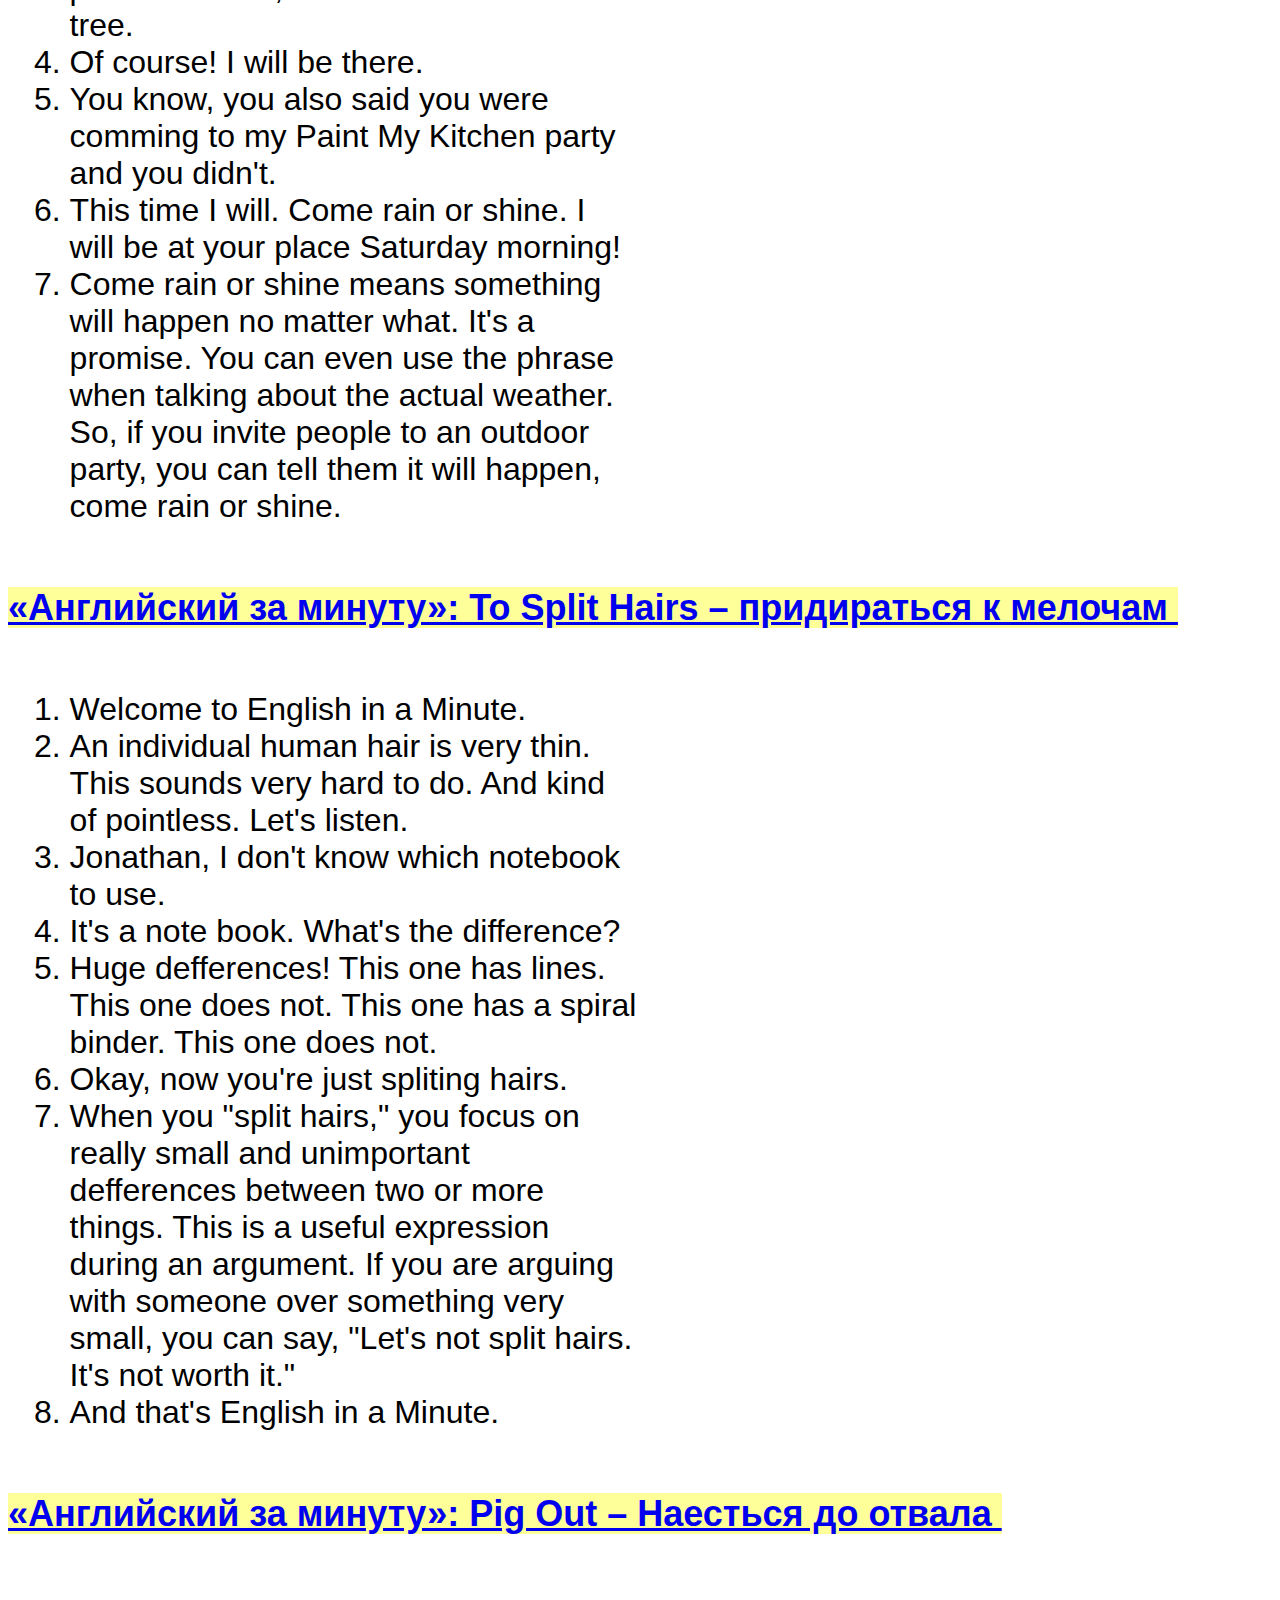
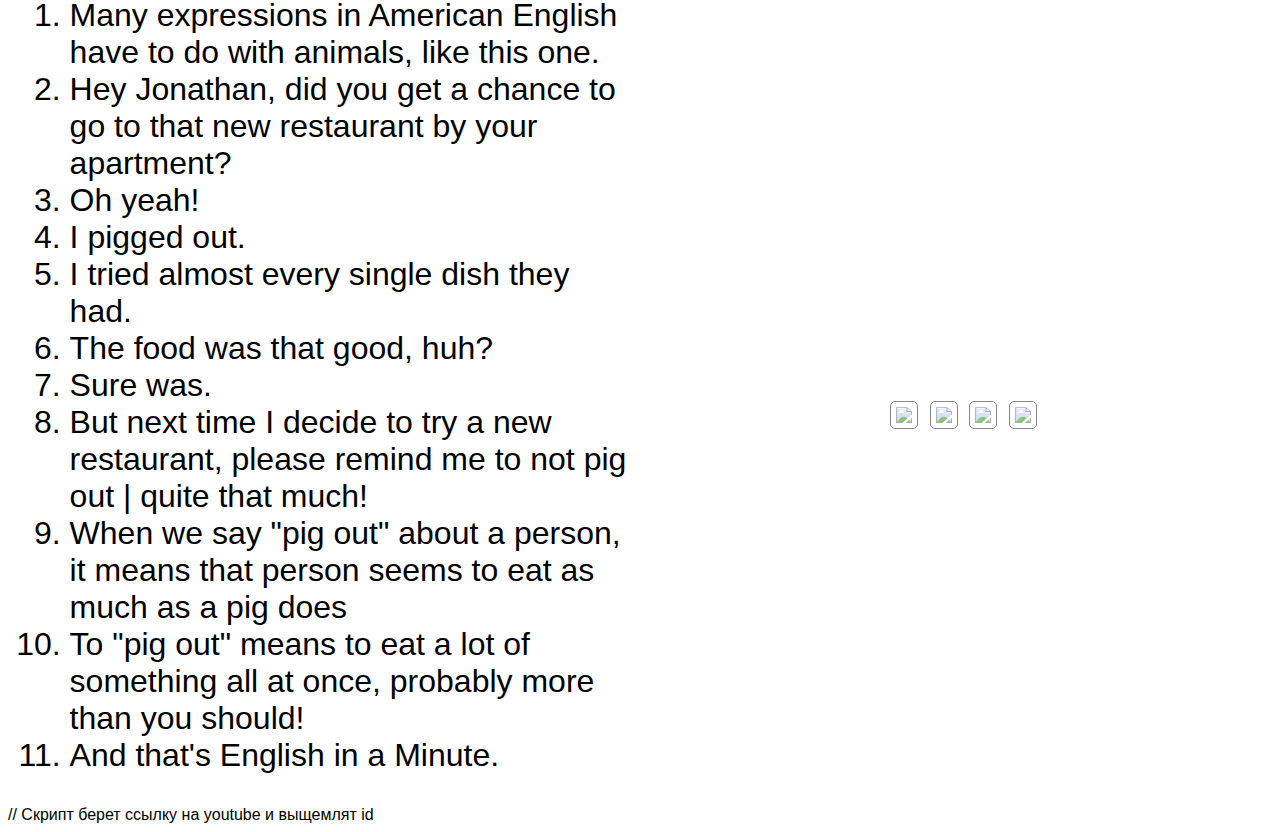
==== commit d50b44fa: "EnglishCat new item2" ====
--- a/index2.html
+++ b/index2.html
@@ -9,6 +9,39 @@
   </head>
   <body>
     <!-- .item>((h2>(a))+div>(.img>(.video12))+ol) -->
+
+    <div class="item2">
+      <a href="https://www.youtube.com/watch?v=y9PyoAUnCZQ">«Газетная лексика» – Culpable – Виновный</a>
+      <ul>
+        <li>Welcome the Voice of America's News Words.</li>
+        <li>Journalist and Saudi government critic Jamal Kashoggi was killid at a Saudi consulate in Turkey in early October.</li>
+        <li>CULPABLE</li>
+        <li>Khashoggi went to the consulate to get documents needed for his planned marriage. Weeks later, Saudi Arabia admitted he was killed inside the building. It said that 18 people were arrested in connection with a plot to kill him. Turkey says people close to the Saudi leadership are culpable for his death.</li>
+        <li>If a person or group is culpable of an action, they are responsible for it.</li>
+        <li>Culpable also means being guilty of doing something wrong.</li>
+      </ul>
+    </div>
+
+    <div class="item2">
+      <a href="https://www.youtube.com/watch?v=4THDpVVHo3Q">«Газетная лексика» – Shun – Избегать</a>
+      <ul>
+        <li>For centuries, Kayan women in Myanmar have worn a traditional symbol of beauty. </li>
+        <li>SHUN </li>
+        <li>83-year old Maria Khaing has been wearing rings around her neck, arms and legs since childhood. All Kayan women were once expected to wear them but now, some have started to shun the practice.</li>
+        <li>They're heavy and uncomfortable. Also, I don't know much about them. That's why I don't wear them.</li>
+        <li>To shun is to ignore, avoid or reject a person, place or activity.</li> 
+        <li>People are shunned when their behavior or beliefs are not acceptable to others.</li>
+      </ul>
+    </div>
+
+		<div class="item2">
+			<a href="https://www.youtube.com/watch?v=x5XEfqAp1eo">Learn English with Alice in Wonderland</a>
+      <ul> 
+        <li>Curiouser and Curiouser</li>
+        <li>Mad as a Hatter -> irrational or strange; </li>
+      </ul>
+		</div>
+    
     <div class="item2">
       <a href="https://www.youtube.com/watch?v=eL8A8qiEtPQ"
         >«Газетная лексика» – Rumors – Слухи</a
@@ -17,7 +50,7 @@
         <li>Welcome to the Voice of America's News Words.</li>
         <li>Nigerian President Muhammadu Buhari says he is not dead and has not been replaced by a body double.</li>
         <li>RUMORS</li>
-        <li>Many people have spread rumors online that the president had been replaced with a look-alike. Last moth the president promised that he is alive. He said those spreading rumors about his health were not correctly informed</li>
+        <li>Many people have spread rumors online that the president had been replaced with a look-alike. Last moth the president promised that he is alive. He said those spreading rumors about his health were not correctly informed.</li>
         <li>Rumors are unconfirmed reports and information that are passed from person to person. Rumors can be true or false.</li>
         <li>Often, rumors are used to damage the social position of their subject.</li>
       </ul>
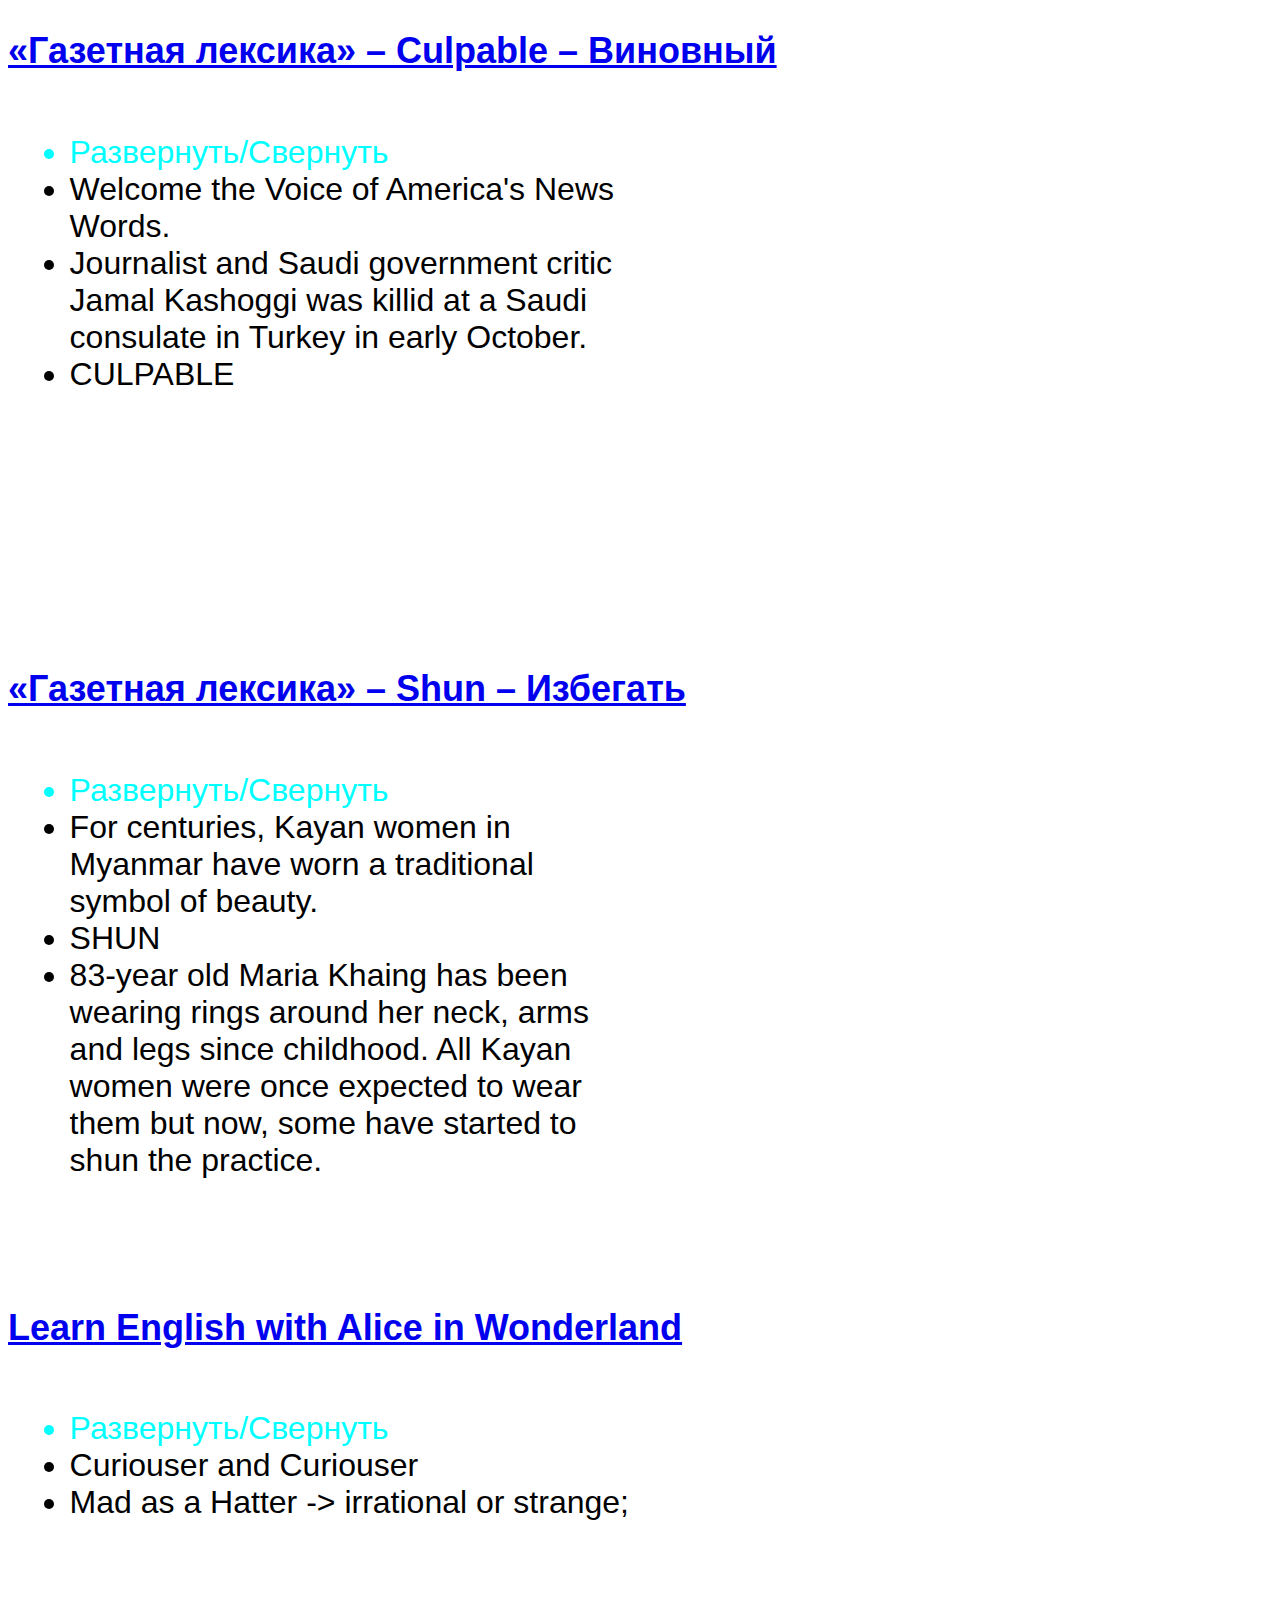
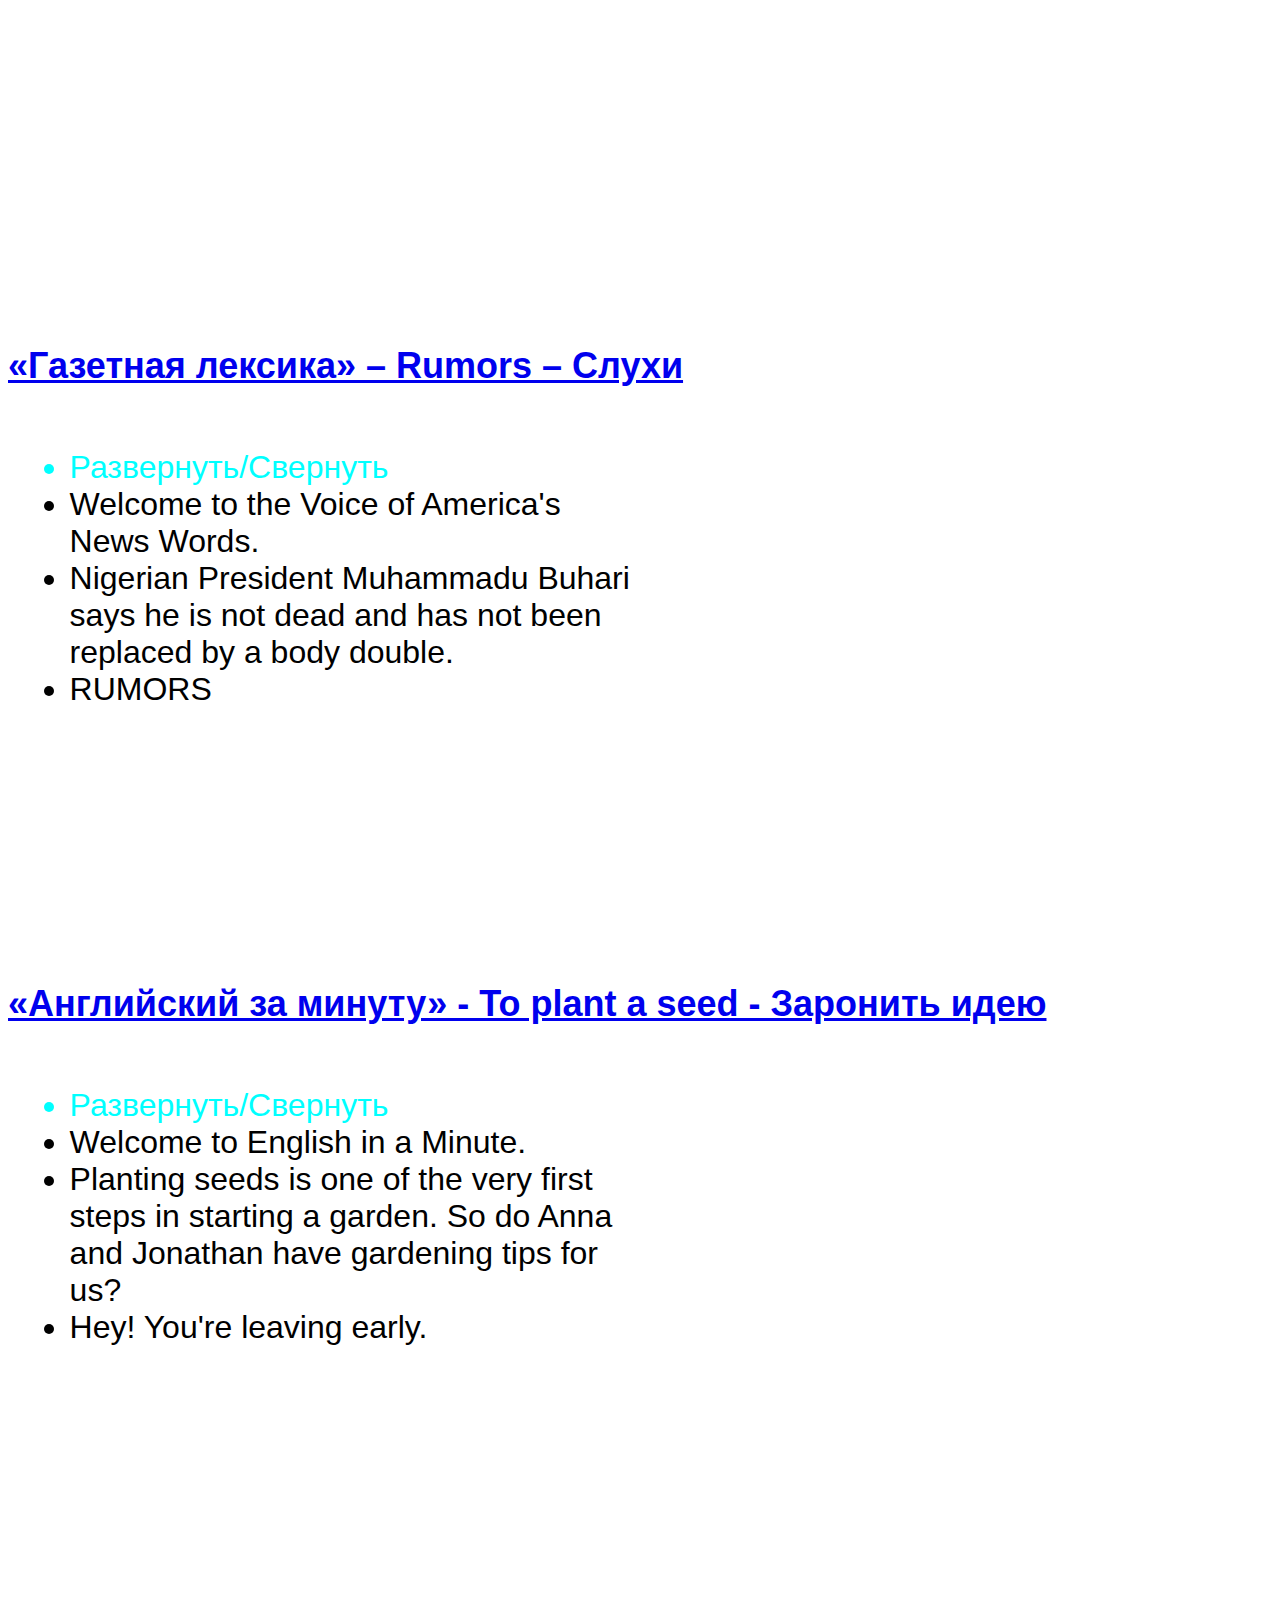
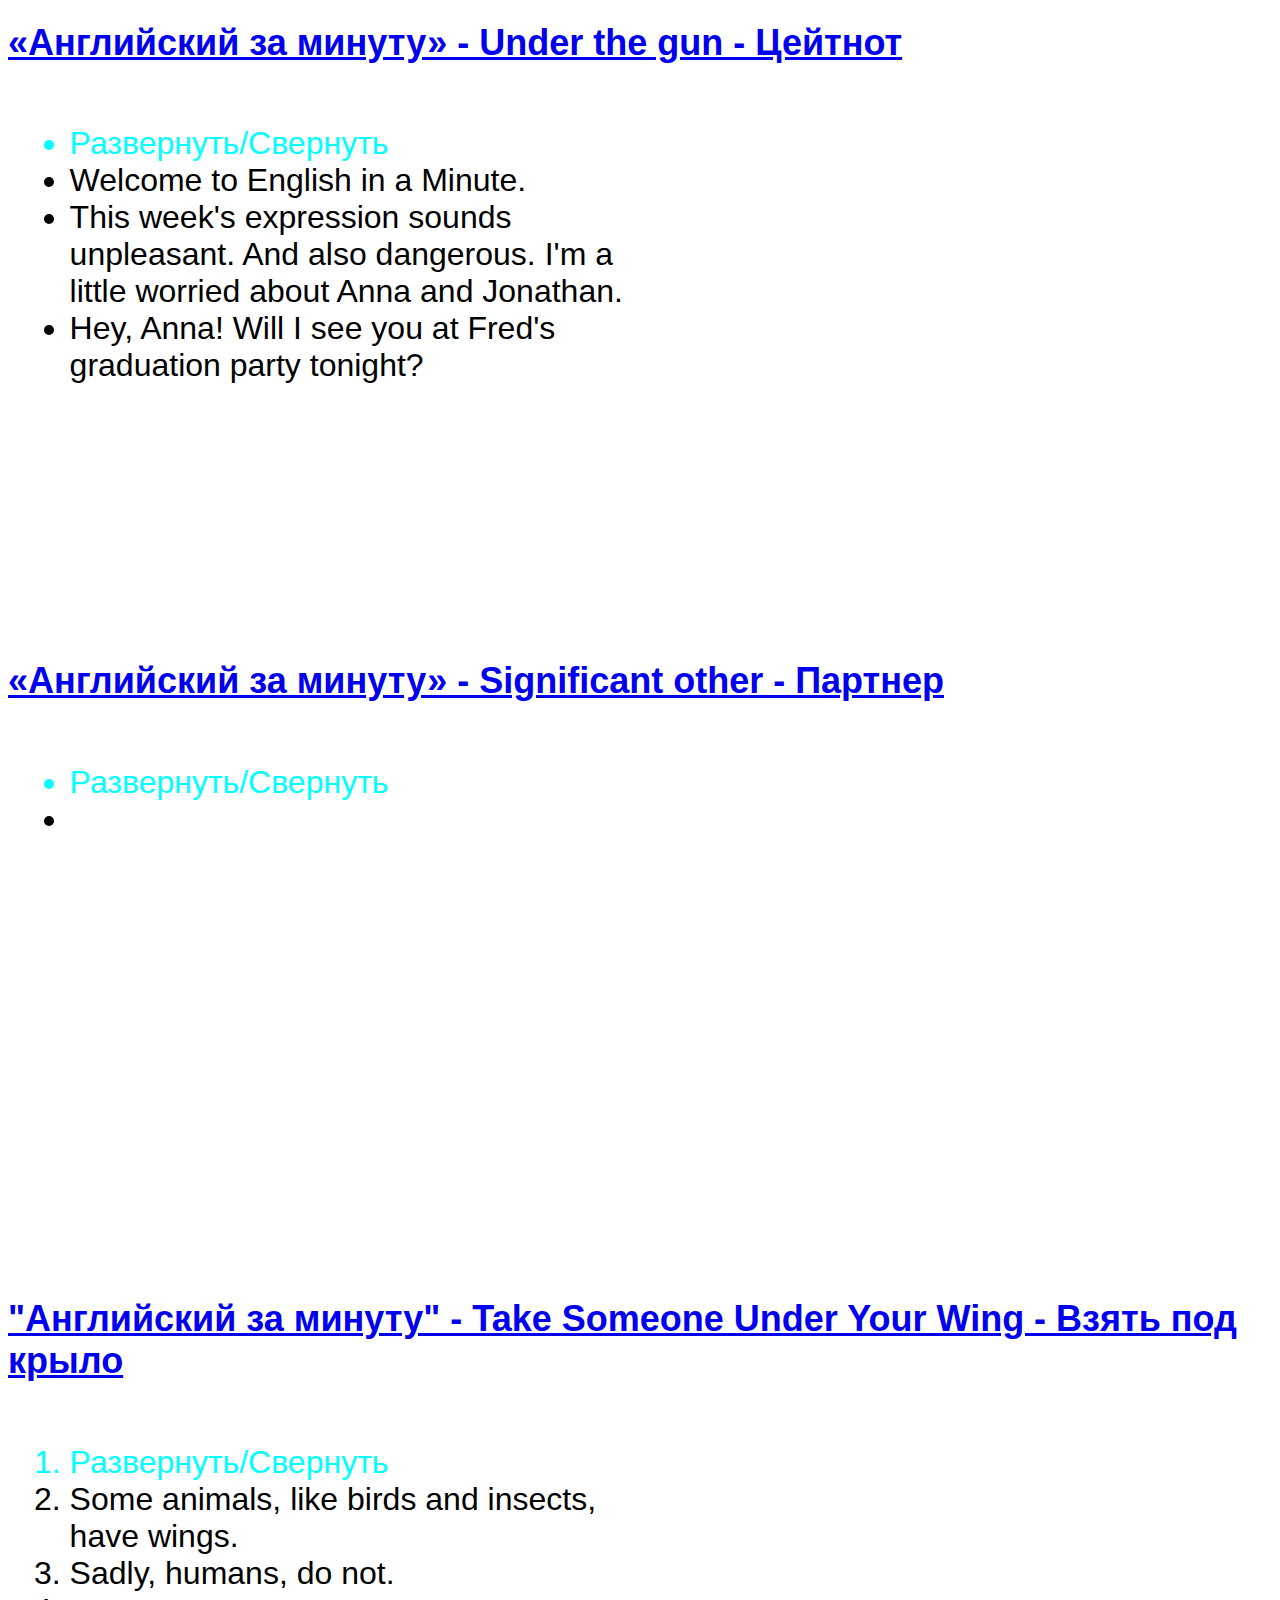
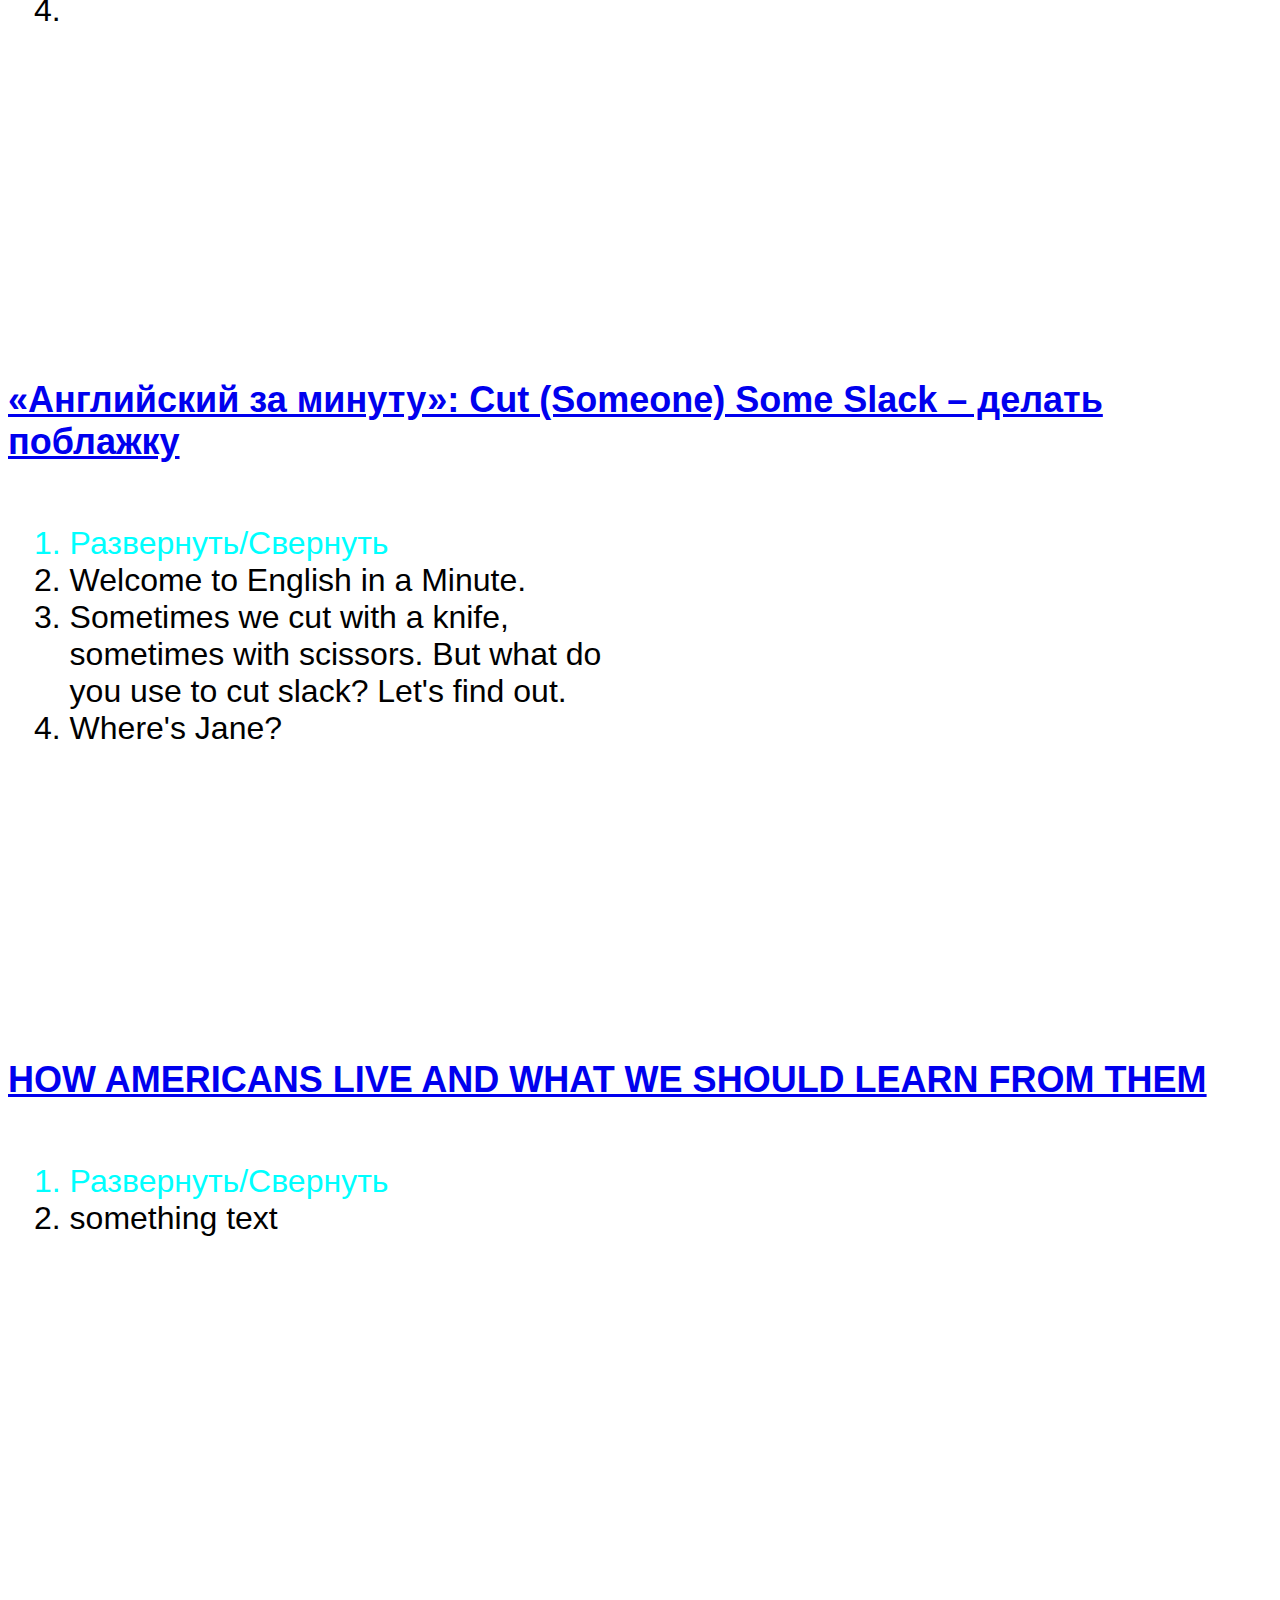
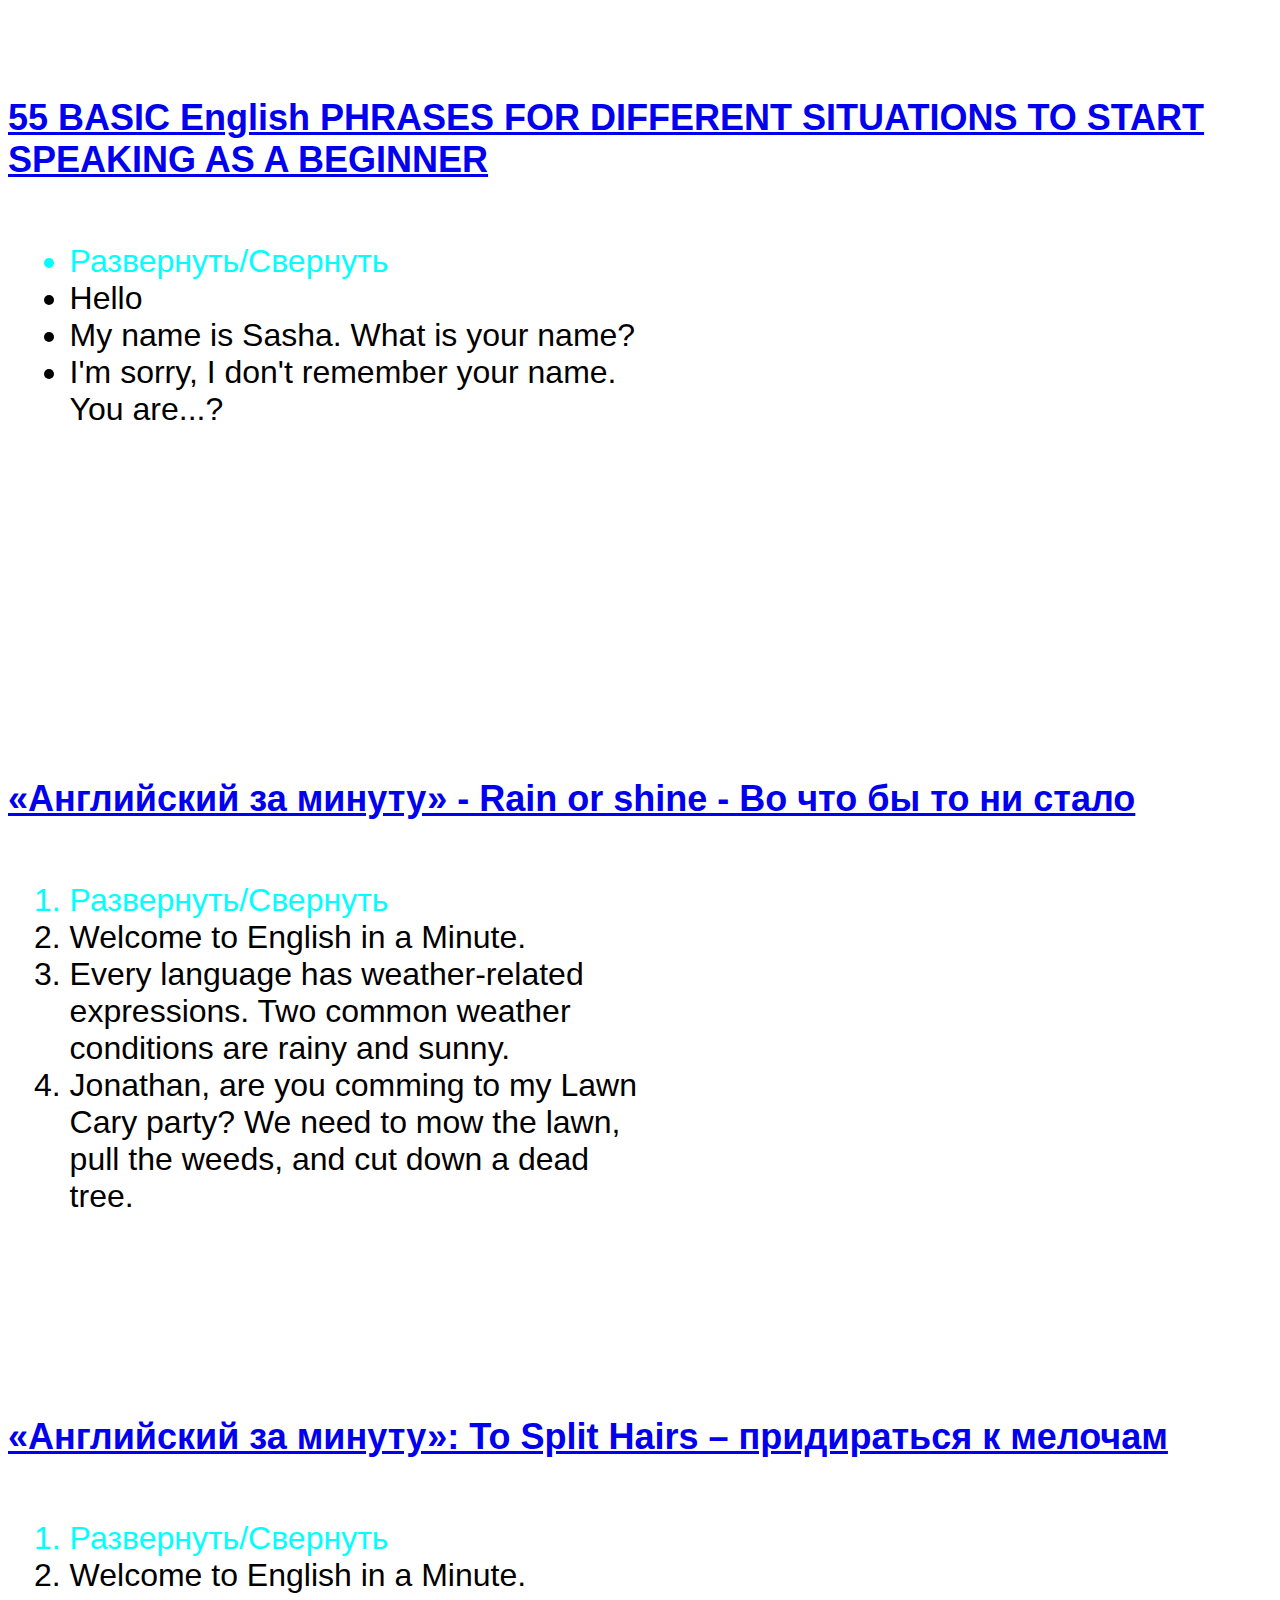
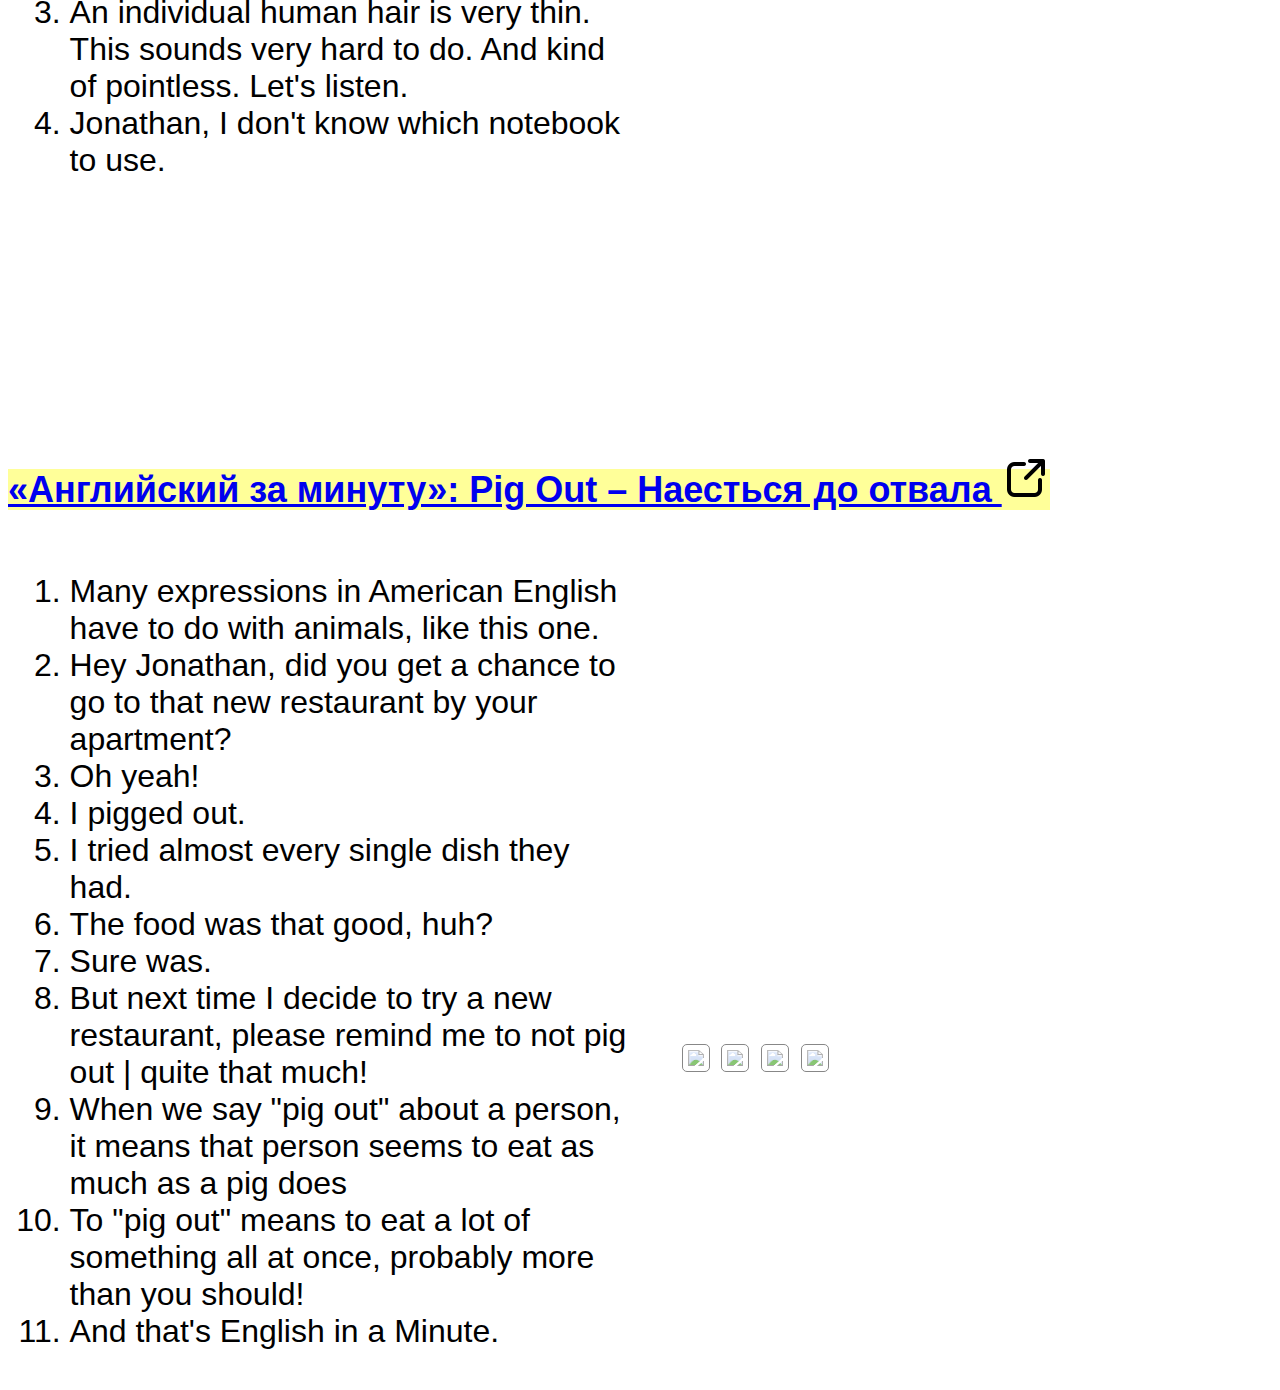
==== commit c0d391a1: "iframe-patern.js best" ====
--- a/index2.html
+++ b/index2.html
@@ -11,48 +11,94 @@
     <!-- .item>((h2>(a))+div>(.img>(.video12))+ol) -->
 
     <div class="item2">
-      <a href="https://www.youtube.com/watch?v=y9PyoAUnCZQ">«Газетная лексика» – Culpable – Виновный</a>
+      <a href="https://www.youtube.com/watch?v=y9PyoAUnCZQ"
+        >«Газетная лексика» – Culpable – Виновный</a
+      >
       <ul>
         <li>Welcome the Voice of America's News Words.</li>
-        <li>Journalist and Saudi government critic Jamal Kashoggi was killid at a Saudi consulate in Turkey in early October.</li>
+        <li>
+          Journalist and Saudi government critic Jamal Kashoggi was killid at a
+          Saudi consulate in Turkey in early October.
+        </li>
         <li>CULPABLE</li>
-        <li>Khashoggi went to the consulate to get documents needed for his planned marriage. Weeks later, Saudi Arabia admitted he was killed inside the building. It said that 18 people were arrested in connection with a plot to kill him. Turkey says people close to the Saudi leadership are culpable for his death.</li>
-        <li>If a person or group is culpable of an action, they are responsible for it.</li>
+        <li>
+          Khashoggi went to the consulate to get documents needed for his
+          planned marriage. Weeks later, Saudi Arabia admitted he was killed
+          inside the building. It said that 18 people were arrested in
+          connection with a plot to kill him. Turkey says people close to the
+          Saudi leadership are culpable for his death.
+        </li>
+        <li>
+          If a person or group is culpable of an action, they are responsible
+          for it.
+        </li>
         <li>Culpable also means being guilty of doing something wrong.</li>
       </ul>
     </div>
 
     <div class="item2">
-      <a href="https://www.youtube.com/watch?v=4THDpVVHo3Q">«Газетная лексика» – Shun – Избегать</a>
-      <ul>
-        <li>For centuries, Kayan women in Myanmar have worn a traditional symbol of beauty. </li>
-        <li>SHUN </li>
-        <li>83-year old Maria Khaing has been wearing rings around her neck, arms and legs since childhood. All Kayan women were once expected to wear them but now, some have started to shun the practice.</li>
-        <li>They're heavy and uncomfortable. Also, I don't know much about them. That's why I don't wear them.</li>
-        <li>To shun is to ignore, avoid or reject a person, place or activity.</li> 
-        <li>People are shunned when their behavior or beliefs are not acceptable to others.</li>
-      </ul>
-    </div>
-
-		<div class="item2">
-			<a href="https://www.youtube.com/watch?v=x5XEfqAp1eo">Learn English with Alice in Wonderland</a>
-      <ul> 
+      <a href="https://www.youtube.com/watch?v=4THDpVVHo3Q"
+        >«Газетная лексика» – Shun – Избегать</a
+      >
+      <ul>
+        <li>
+          For centuries, Kayan women in Myanmar have worn a traditional symbol
+          of beauty.
+        </li>
+        <li>SHUN</li>
+        <li>
+          83-year old Maria Khaing has been wearing rings around her neck, arms
+          and legs since childhood. All Kayan women were once expected to wear
+          them but now, some have started to shun the practice.
+        </li>
+        <li>
+          They're heavy and uncomfortable. Also, I don't know much about them.
+          That's why I don't wear them.
+        </li>
+        <li>
+          To shun is to ignore, avoid or reject a person, place or activity.
+        </li>
+        <li>
+          People are shunned when their behavior or beliefs are not acceptable
+          to others.
+        </li>
+      </ul>
+    </div>
+
+    <div class="item2">
+      <a href="https://www.youtube.com/watch?v=x5XEfqAp1eo"
+        >Learn English with Alice in Wonderland</a
+      >
+      <ul>
         <li>Curiouser and Curiouser</li>
-        <li>Mad as a Hatter -> irrational or strange; </li>
-      </ul>
-		</div>
-    
+        <li>Mad as a Hatter -> irrational or strange;</li>
+      </ul>
+    </div>
+
     <div class="item2">
       <a href="https://www.youtube.com/watch?v=eL8A8qiEtPQ"
         >«Газетная лексика» – Rumors – Слухи</a
       >
       <ul>
         <li>Welcome to the Voice of America's News Words.</li>
-        <li>Nigerian President Muhammadu Buhari says he is not dead and has not been replaced by a body double.</li>
+        <li>
+          Nigerian President Muhammadu Buhari says he is not dead and has not
+          been replaced by a body double.
+        </li>
         <li>RUMORS</li>
-        <li>Many people have spread rumors online that the president had been replaced with a look-alike. Last moth the president promised that he is alive. He said those spreading rumors about his health were not correctly informed.</li>
-        <li>Rumors are unconfirmed reports and information that are passed from person to person. Rumors can be true or false.</li>
-        <li>Often, rumors are used to damage the social position of their subject.</li>
+        <li>
+          Many people have spread rumors online that the president had been
+          replaced with a look-alike. Last moth the president promised that he
+          is alive. He said those spreading rumors about his health were not
+          correctly informed.
+        </li>
+        <li>
+          Rumors are unconfirmed reports and information that are passed from
+          person to person. Rumors can be true or false.
+        </li>
+        <li>
+          Often, rumors are used to damage the social position of their subject.
+        </li>
       </ul>
     </div>
     <div class="item2">
@@ -121,25 +167,8 @@
       </ul>
     </div>
 
-    <div class="item">
-      <h2>
-        <a
-          href="https://www.youtube.com/watch?v=&list=PL2SKo1EIjaRyr_oOk09iGo4gNxfQpmbIj&index=20"
-          >"Английский за минуту" - Take Someone Under Your Wing - Взять под
-          крыло</a
-        >
-      </h2>
-      <div>
-        <div class="img">
-          <div class="video12">
-            <iframe
-              src="https://www.youtube.com/embed/7aYix5SpmzA"
-              frameborder="0"
-              allow="accelerometer; autoplay; clipboard-write; encrypted-media; gyroscope; picture-in-picture"
-              allowfullscreen
-            ></iframe>
-          </div>
-        </div>
+    <div class="item2">
+				<a href="https://www.youtube.com/watch?v=7aYix5SpmzA&list=PL2SKo1EIjaRyr_oOk09iGo4gNxfQpmbIj&index=20">"Английский за минуту" - Take Someone Under Your Wing - Взять под крыло</a>
         <ol>
           <li>Some animals, like birds and insects, have wings.</li>
           <li>Sadly, humans, do not.</li>
@@ -163,24 +192,8 @@
       </div>
     </div>
 
-    <div class="item">
-      <h2>
-        <a
-          href="https://youtu.be/tu6tB2HK-xM?list=PL2SKo1EIjaRyr_oOk09iGo4gNxfQpmbIj"
-          >«Английский за минуту»: Cut (Someone) Some Slack – делать поблажку</a
-        >
-      </h2>
-      <div>
-        <div class="img">
-          <div class="video12">
-            <iframe
-              src="https://www.youtube.com/embed/tu6tB2HK-xM"
-              frameborder="0"
-              allow="accelerometer; autoplay; clipboard-write; encrypted-media; gyroscope; picture-in-picture"
-              allowfullscreen
-            ></iframe>
-          </div>
-        </div>
+    <div class="item2">
+        <a href="https://www.youtube.com/watch?v=tu6tB2HK-xM&list=PL2SKo1EIjaRyr_oOk09iGo4gNxfQpmbIj&index=18">«Английский за минуту»: Cut (Someone) Some Slack – делать поблажку</a>
         <ol>
           <li>Welcome to English in a Minute.</li>
           <li>
@@ -205,62 +218,25 @@
             being tight.
           </li>
           <li>And that's English in a minute.</li>
-        </ol>
+        </ol>      
+    </div>
+
+    <div class="item2">
+        <a href="https://youtu.be/RzqC2CtsKE0">HOW AMERICANS LIVE AND WHAT WE SHOULD LEARN FROM THEM</a>
+        <ol>
+					<li>something text</li>
+				</ol>
       </div>
     </div>
 
-    <div id="iframeP" class="item iframeP">
-      <h2>
-        <a href="https://youtu.be/RzqC2CtsKE0"
-          >HOW AMERICANS LIVE AND WHAT WE SHOULD LEARN FROM THEM</a
-        >
-      </h2>
-      <div>
-        <div class="img">
-          <div class="video12">
-            <iframe
-              src="https://www.youtube.com/embed/RzqC2CtsKE0"
-              frameborder="0"
-              allow="accelerometer; autoplay; clipboard-write; encrypted-media; gyroscope; picture-in-picture"
-              allowfullscreen
-            ></iframe>
-          </div>
-        </div>
-        <ol></ol>
-      </div>
-    </div>
-
-    <div class="item">
-      <h2>
-        <a target="_blank" href="https://youtu.be/WQ4MaTlbg4o"
-          >55 BASIC English PHRASES FOR DIFFERENT SITUATIONS TO START SPEAKING
-          AS A BEGINNER</a
-        >
-      </h2>
-      <div>
-        <div class="img">
-          <div class="video12 video12_pb-50">
-            <iframe
-              src="https://www.youtube.com/embed/WQ4MaTlbg4o?rel=0"
-              frameborder="0"
-              allow="accelerometer; autoplay; clipboard-write; encrypted-media; gyroscope; picture-in-picture"
-              allowfullscreen
-            ></iframe>
-            <div>
-              <img
-                src="http://img.youtube.com/vi/WQ4MaTlbg4o/1.jpg"
-                tabindex="2"
-              />
-            </div>
-          </div>
-        </div>
-        <ul class="crossing">
-          <li class="control">Развернуть/Свернуть</li>
+    <div class="item2">
+        <a href="https://youtu.be/WQ4MaTlbg4o"
+          >55 BASIC English PHRASES FOR DIFFERENT SITUATIONS TO START SPEAKING AS A BEGINNER</a>
+        <ul>
           <li>Hello</li>
           <li>My name is Sasha. What is your name?</li>
           <li>I'm sorry, I don't remember your name. You are...?</li>
-          <li>
-            Please meet + [name] <br />
+          <li>Please meet + [name] <br />
             This is John
           </li>
           <li>Nice to meet you! Please to me you! It is a pleasure.</li>
@@ -269,8 +245,7 @@
           <li>Do you know...?</li>
           <li>Do you know how I can get to the city center from here?</li>
           <li>Do you have any idea...?</li>
-          <li>
-            I wonder if you could tell me ... how to get to the city center?
+          <li>I wonder if you could tell me ... how to get to the city center?
           </li>
           <li>... how to get to heal a flats.</li>
           <li><h3>Event small talk</h3></li>
@@ -278,8 +253,7 @@
           <li>How did you hear about this event?</li>
           <li>Are you from here?</li>
           <li><h3>Interrupting</h3></li>
-          <li>
-            Sorry to cut in but .... I wanted to ask you if you wanted to joing
+          <li>Sorry to cut in but .... I wanted to ask you if you wanted to joing
             me for dinner tonight?
           </li>
           <li>Can I just stop you here for a moment?</li>
@@ -339,95 +313,62 @@
           <li>I'd better be going my baby's waiting for me at home.</li>
           <li>Catch you later.</li>
         </ul>
-      </div>
-    </div>
-
-    <div class="item">
-      <h2>
-        <a target="_blank" href="https://youtu.be/LyoIFk3GSK0"
-          >«Английский за минуту» - Rain or shine - Во что бы то ни стало</a
-        >
-      </h2>
-      <div>
-        <div class="img">
-          <div class="video12">
-            <iframe
-              src="https://www.youtube.com/embed/LyoIFk3GSK0?rel=0"
-              frameborder="0"
-              allow="accelerometer; autoplay; clipboard-write; encrypted-media; gyroscope; picture-in-picture"
-              allowfullscreen
-            ></iframe>
-          </div>
-        </div>
-        <ol>
-          <li>Welcome to English in a Minute.</li>
-          <li>
-            Every language has weather-related expressions. Two common weather
-            conditions are rainy and sunny.
-          </li>
-          <li>
-            Jonathan, are you comming to my Lawn Cary party? We need to mow the
-            lawn, pull the weeds, and cut down a dead tree.
-          </li>
-          <li>Of course! I will be there.</li>
-          <li>
-            You know, you also said you were comming to my Paint My Kitchen
-            party and you didn't.
-          </li>
-          <li>
-            This time I will. Come rain or shine. I will be at your place
-            Saturday morning!
-          </li>
-          <li>
-            Come rain or shine means something will happen no matter what. It's
-            a promise. You can even use the phrase when talking about the actual
-            weather. So, if you invite people to an outdoor party, you can tell
-            them it will happen, come rain or shine.
-          </li>
-        </ol>
-      </div>
-    </div>
-
-    <div class="item">
-      <h2>
-        <a
-          href="https://www.youtube.com/watch?v=E9Vafr0Jd2o&list=PL2SKo1EIjaRyr_oOk09iGo4gNxfQpmbIj&index=14"
-          >«Английский за минуту»: To Split Hairs – придираться к мелочам
-        </a>
-      </h2>
-      <div>
-        <div class="img">
-          <div class="video12">
-            <iframe
-              src="https://www.youtube.com/embed/E9Vafr0Jd2o?rel=0"
-              frameborder="0"
-              allow="accelerometer; autoplay; clipboard-write; encrypted-media; gyroscope; picture-in-picture"
-              allowfullscreen
-            ></iframe>
-          </div>
-        </div>
-        <ol>
-          <li>Welcome to English in a Minute.</li>
-          <li>
-            An individual human hair is very thin. This sounds very hard to do.
-            And kind of pointless. Let's listen.
-          </li>
-          <li>Jonathan, I don't know which notebook to use.</li>
-          <li>It's a note book. What's the difference?</li>
-          <li>
-            Huge defferences! This one has lines. This one does not. This one
-            has a spiral binder. This one does not.
-          </li>
-          <li>Okay, now you're just spliting hairs.</li>
-          <li>
-            When you "split hairs," you focus on really small and unimportant
-            defferences between two or more things. This is a useful expression
-            during an argument. If you are arguing with someone over something
-            very small, you can say, "Let's not split hairs. It's not worth it."
-          </li>
-          <li>And that's English in a Minute.</li>
-        </ol>
-      </div>
+    </div>
+
+    <div class="item2">
+      <a href="https://youtu.be/LyoIFk3GSK0">«Английский за минуту» - Rain or shine - Во что бы то ни стало</a>
+      <ol>
+        <li>Welcome to English in a Minute.</li>
+        <li>
+          Every language has weather-related expressions. Two common weather
+          conditions are rainy and sunny.
+        </li>
+        <li>
+          Jonathan, are you comming to my Lawn Cary party? We need to mow the
+          lawn, pull the weeds, and cut down a dead tree.
+        </li>
+        <li>Of course! I will be there.</li>
+        <li>
+          You know, you also said you were comming to my Paint My Kitchen party
+          and you didn't.
+        </li>
+        <li>
+          This time I will. Come rain or shine. I will be at your place Saturday
+          morning!
+        </li>
+        <li>
+          Come rain or shine means something will happen no matter what. It's a
+          promise. You can even use the phrase when talking about the actual
+          weather. So, if you invite people to an outdoor party, you can tell
+          them it will happen, come rain or shine.
+        </li>
+      </ol>
+    </div>
+
+    <div class="item2">
+      <a href="https://www.youtube.com/watch?v=E9Vafr0Jd2o&list=PL2SKo1EIjaRyr_oOk09iGo4gNxfQpmbIj&index=14">«Английский за минуту»: To Split Hairs – придираться к мелочам
+      </a>
+      <ol>
+        <li>Welcome to English in a Minute.</li>
+        <li>
+          An individual human hair is very thin. This sounds very hard to do.
+          And kind of pointless. Let's listen.
+        </li>
+        <li>Jonathan, I don't know which notebook to use.</li>
+        <li>It's a note book. What's the difference?</li>
+        <li>
+          Huge defferences! This one has lines. This one does not. This one has
+          a spiral binder. This one does not.
+        </li>
+        <li>Okay, now you're just spliting hairs.</li>
+        <li>
+          When you "split hairs," you focus on really small and unimportant
+          defferences between two or more things. This is a useful expression
+          during an argument. If you are arguing with someone over something
+          very small, you can say, "Let's not split hairs. It's not worth it."
+        </li>
+        <li>And that's English in a Minute.</li>
+      </ol>
     </div>
 
     <div class="item">
@@ -502,13 +443,16 @@
       </div>
     </div>
 
-    // Скрипт берет ссылку на youtube и выщемлят id
+		<script src="/js/common.js"></script>
+		
+    <!-- // Скрипт берет ссылку на youtube и выщемлят id -->
     <script src="./js/iframe-patern.js"></script>
 
-    <script src="/js/common.js"></script>
-    <script src="./js/video12.js"></script>
+		<!-- Скрипт делает видео адаптивным -->
+		<script src="./js/video12.js"></script>
+		
     <!-- Expand / collapse the list of js links? -->
-    <script src="./js/expand-collapse_li.js"></script>
-    <!-- <script src="/part1/common.js"></script> -->
+		<script src="./js/expand-collapse_li.js"></script>
+		
   </body>
 </html>
--- a/css/video12.css
+++ b/css/video12.css
@@ -5,7 +5,7 @@
 }
 
 .video12_pb-50 {
-	padding-bottom: 50%;
+  padding-bottom: 50%;
 }
 
 .video12 iframe {
@@ -16,8 +16,8 @@
 .video12 div {
   position: absolute;
   bottom: -110px;
-  width: 100%;
-  height: 100px;
+  /* width: 100%;
+  height: 100px; */
   padding: 0;
   overflow-x: auto;
   white-space: nowrap;
@@ -39,6 +39,25 @@
   opacity: 0.2;
 }
 
+.video1-play {
+  background-image: url(//evilcoder.ru/wp-content/uploads/2018/01/play.png);
+  background-repeat: no-repeat;
+  background-size: cover;
+  height: 60px;
+  width: 90px;
+  top: 50%;
+  left: 50%;
+  margin-left: -45px;
+  margin-top: -30px;
+  position: absolute;
+  border-radius: 21px;
+  background-position: 50% 50%;
+  cursor: pointer;
+}
+.video1-play:hover {
+  box-shadow: 0 0 12px 0 #000;
+}
+/* _____________________________________ .video13 _____________________________ */
 .video13 {
   position: relative;
   padding-bottom: 75%;
--- a/css/style.css
+++ b/css/style.css
@@ -20,7 +20,14 @@
   max-width: 100%;
 }
 
+h2 {
+  font-size: 1em;
+}
+
 @media (min-width: 767px) {
+  h2 {
+    font-size: 1.5em;
+  }
   .item > div {
     display: -webkit-box;
     display: -ms-flexbox;
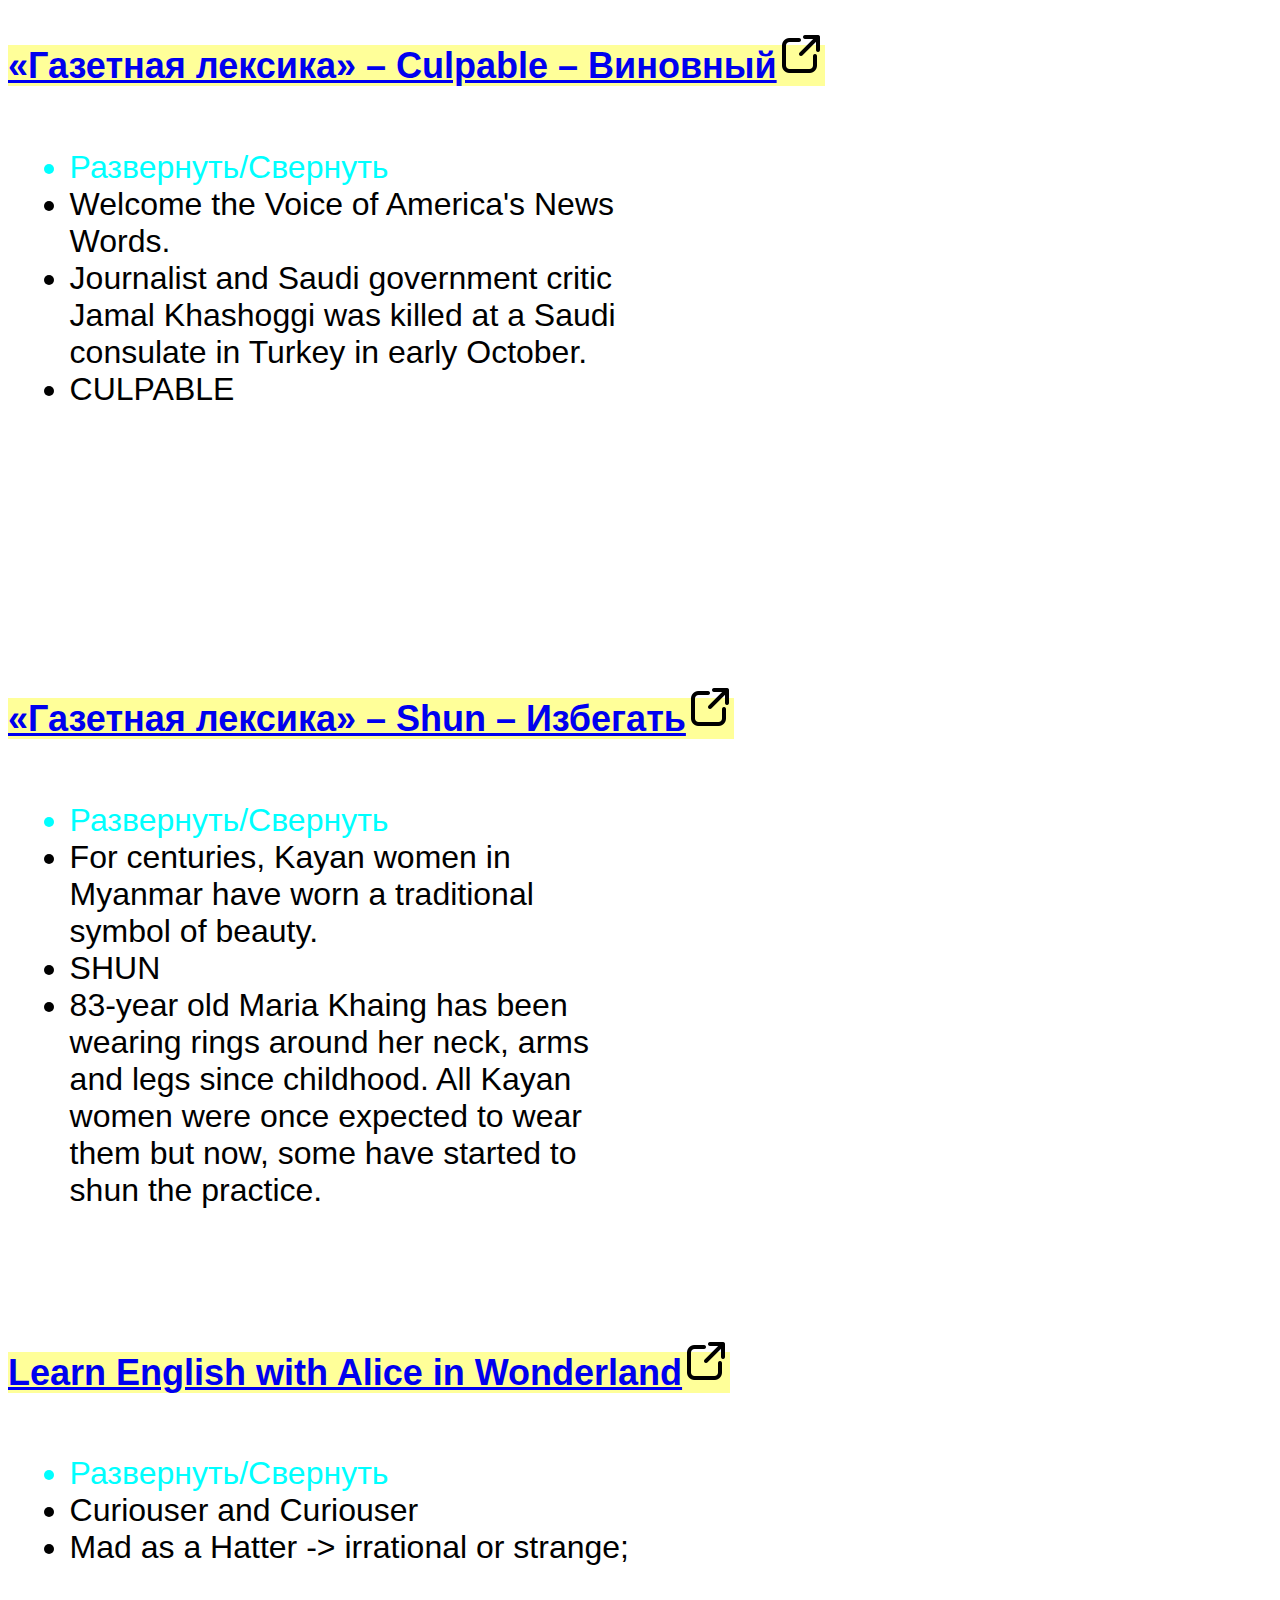
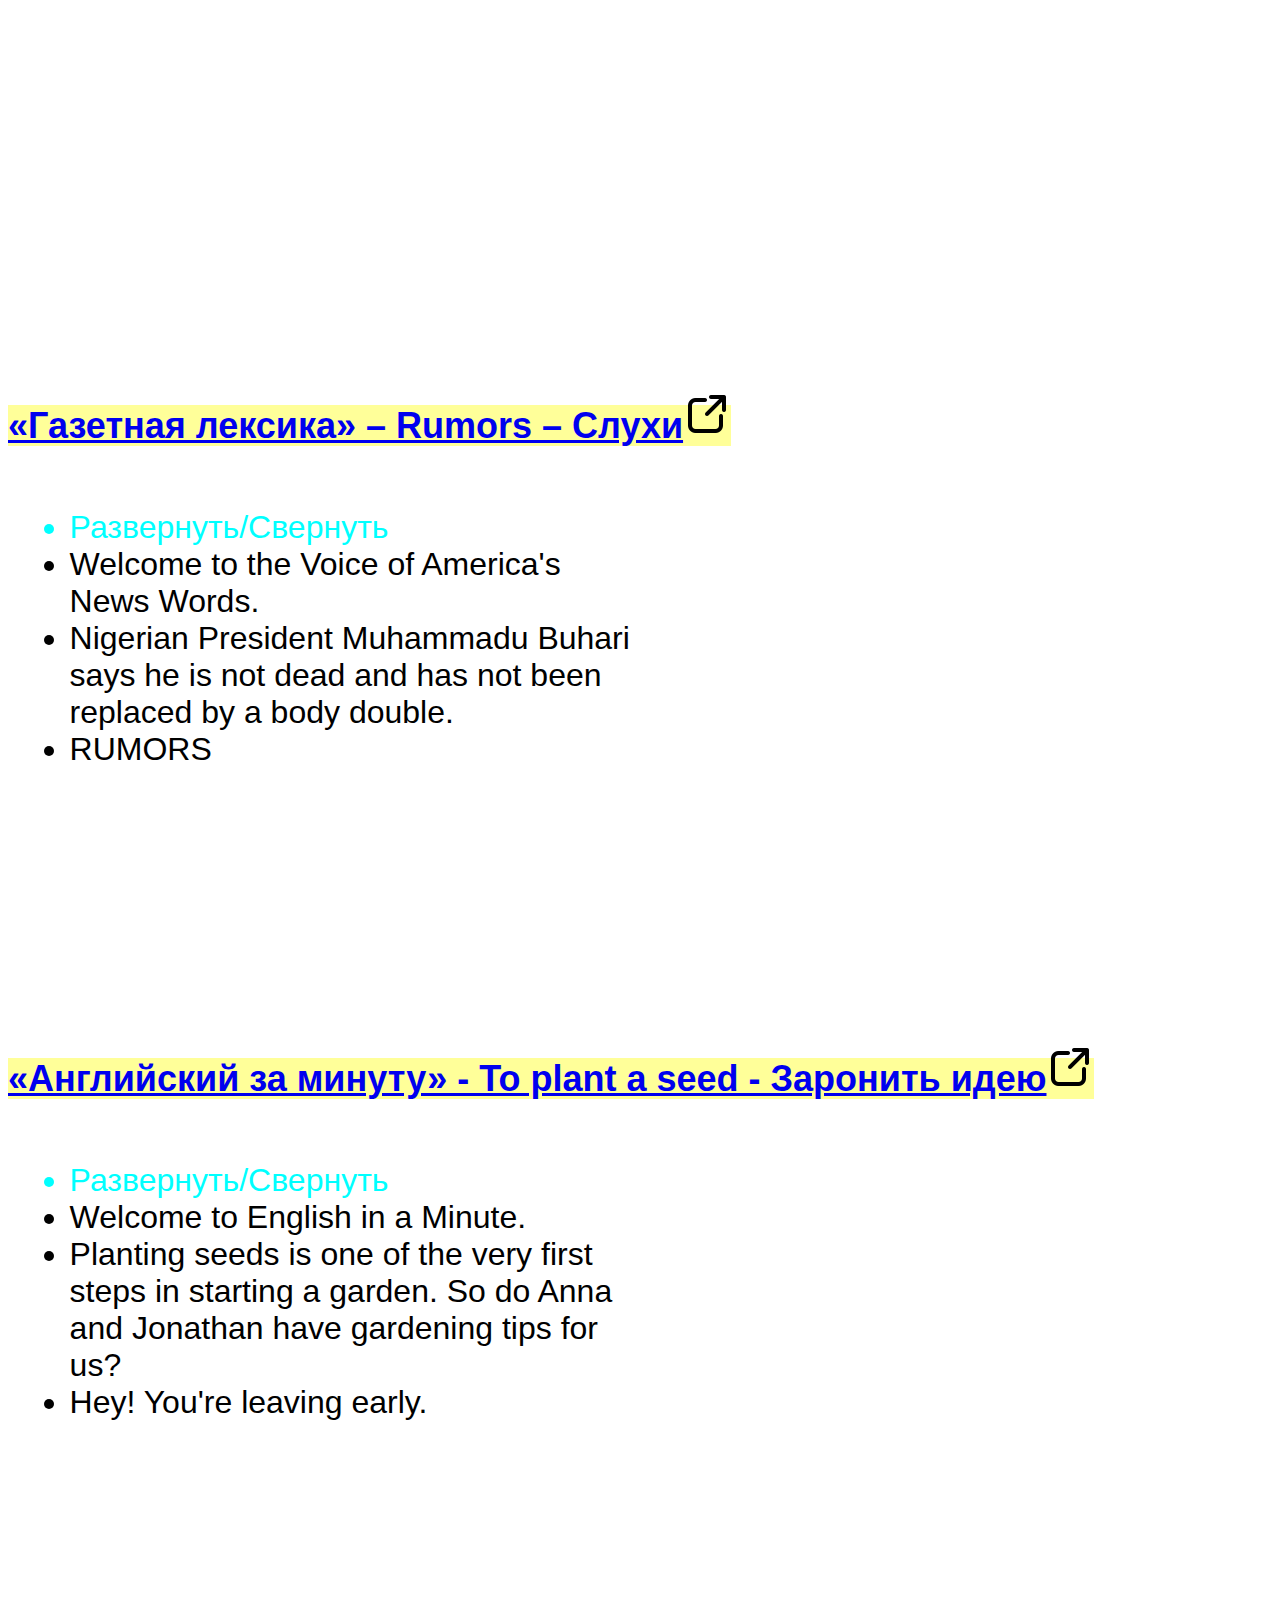
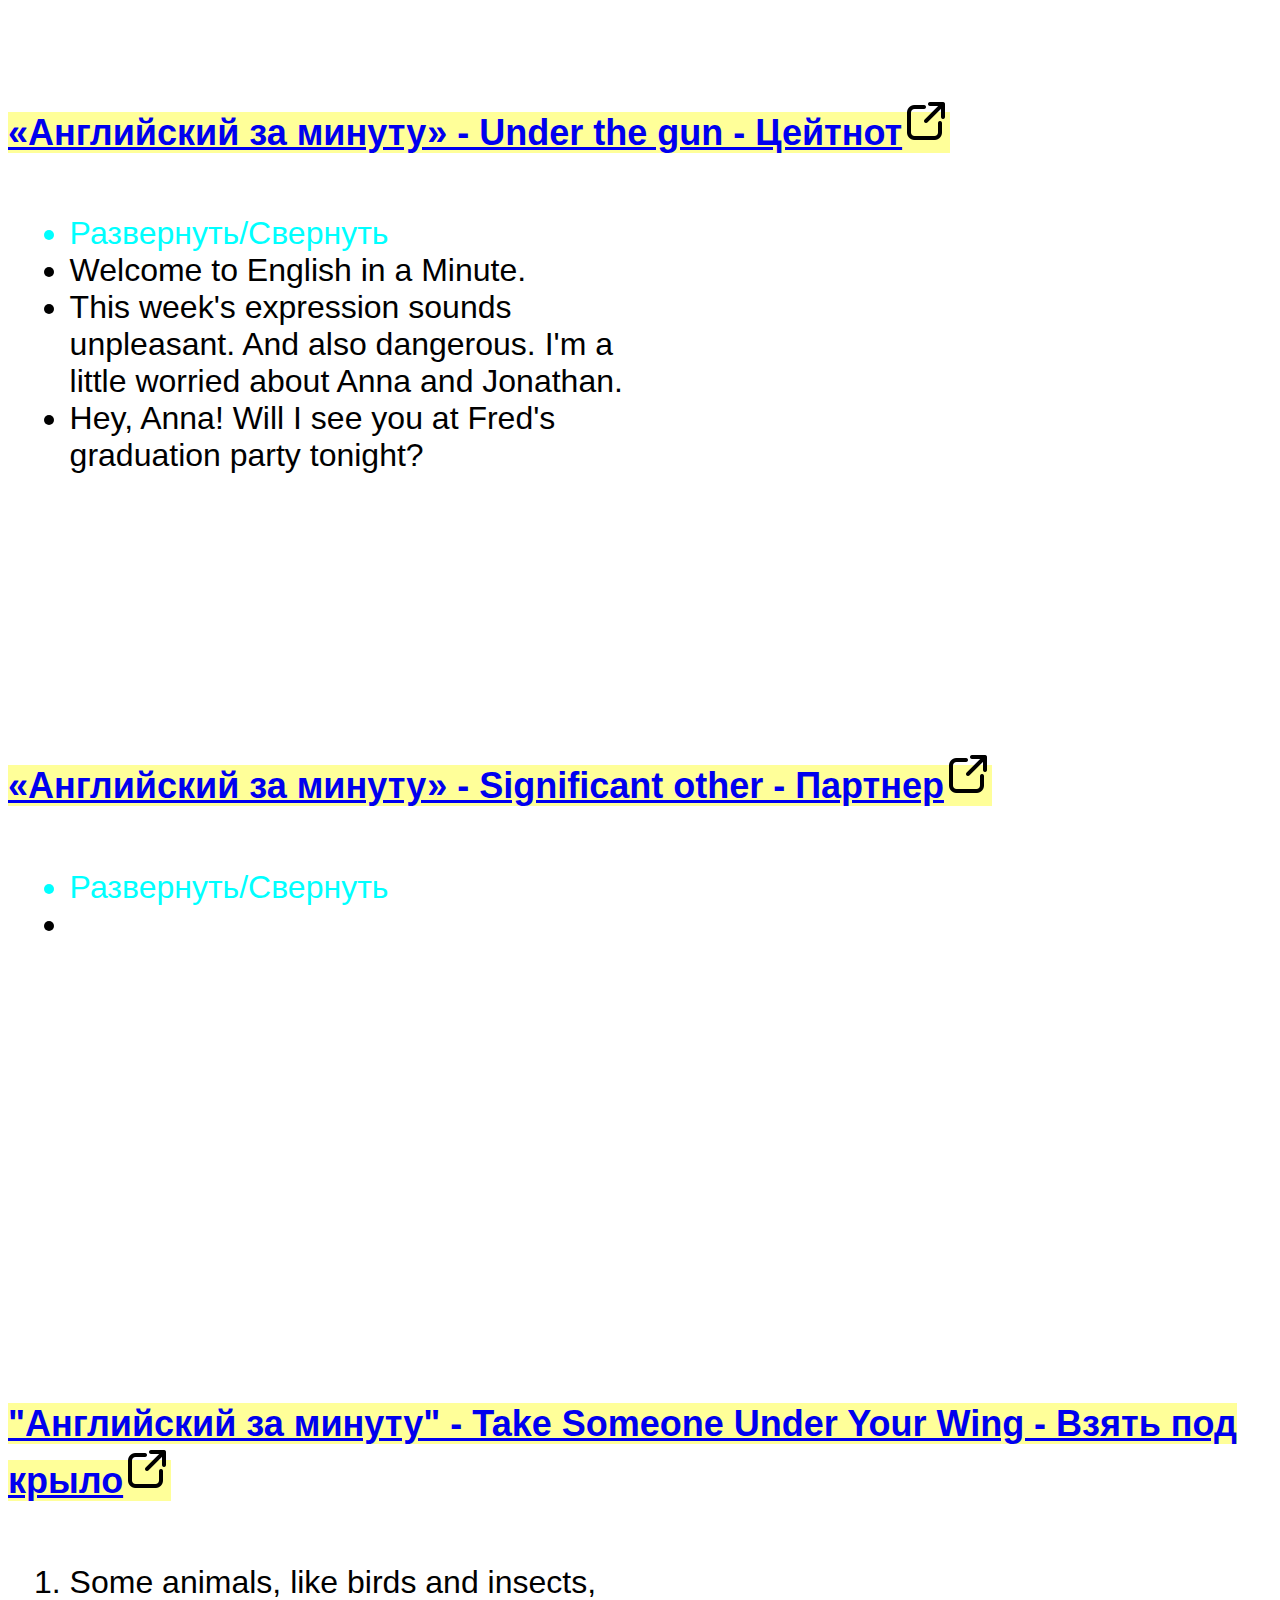
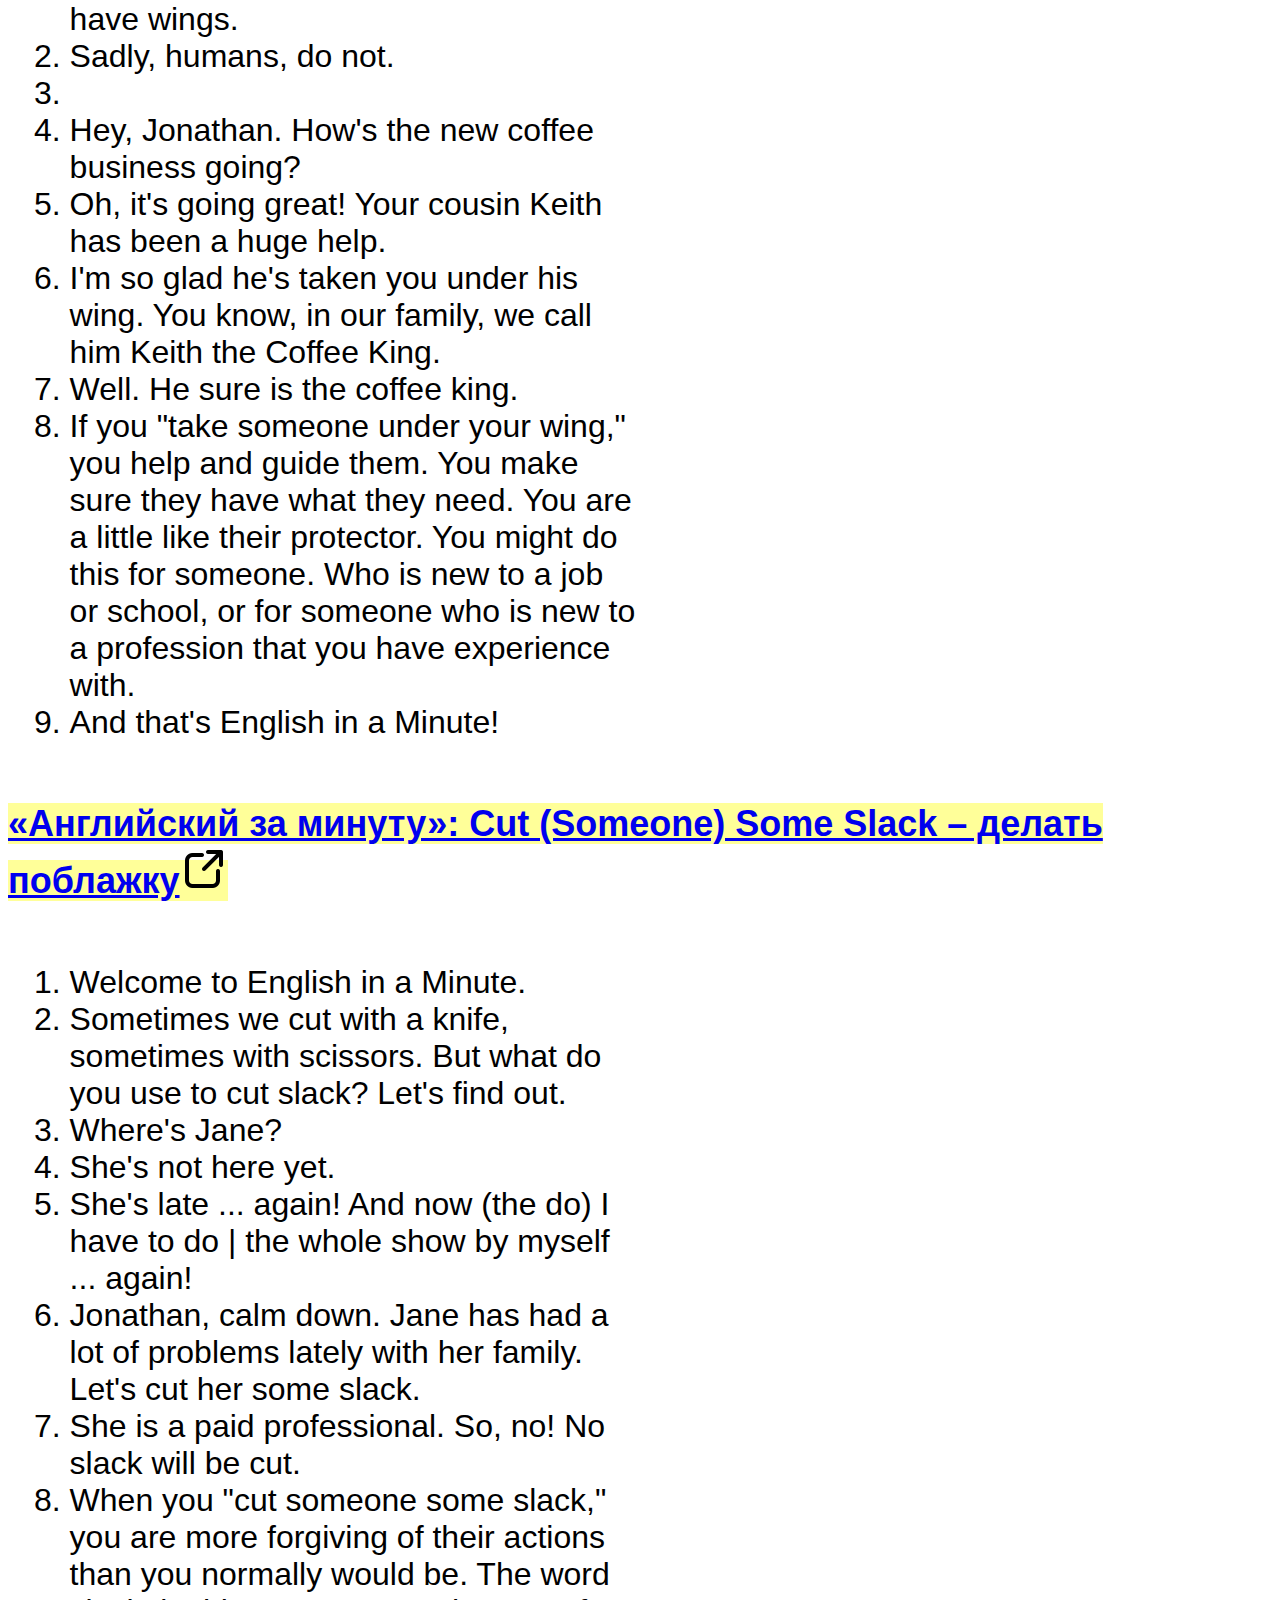
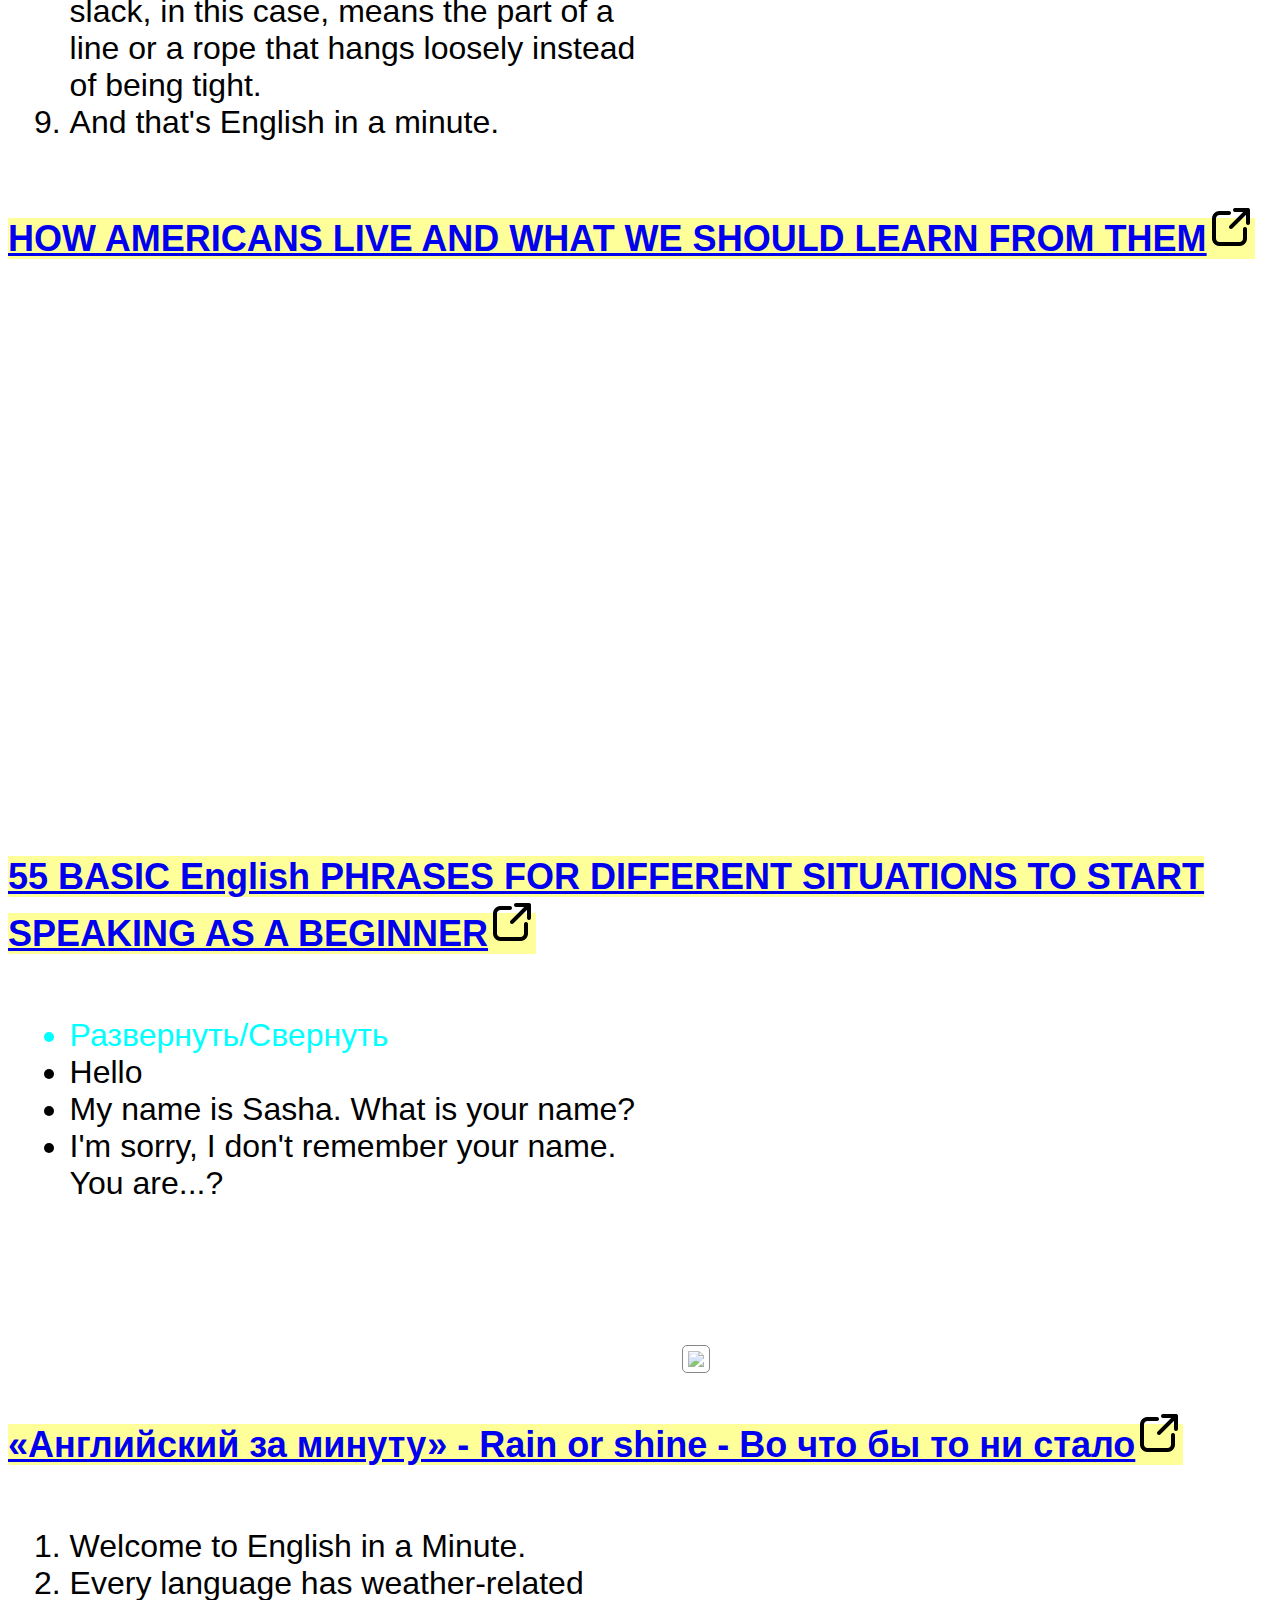
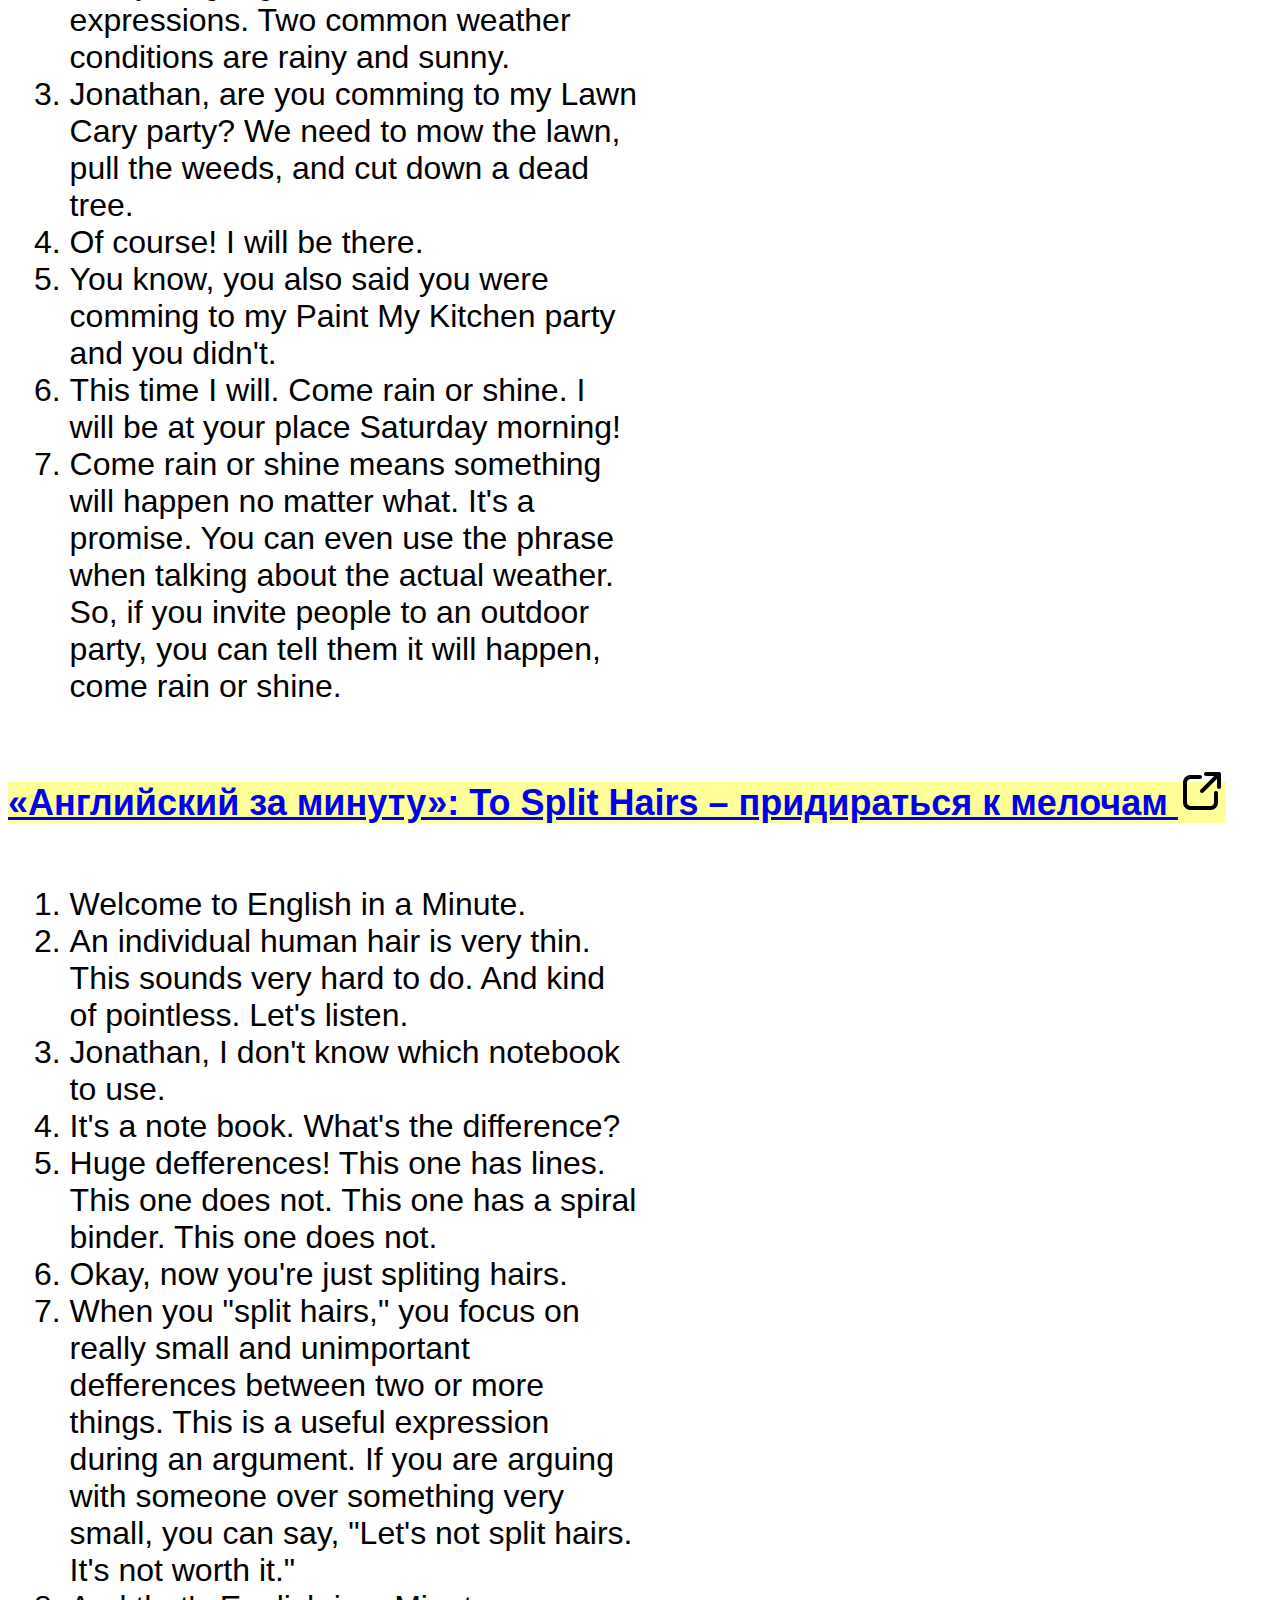
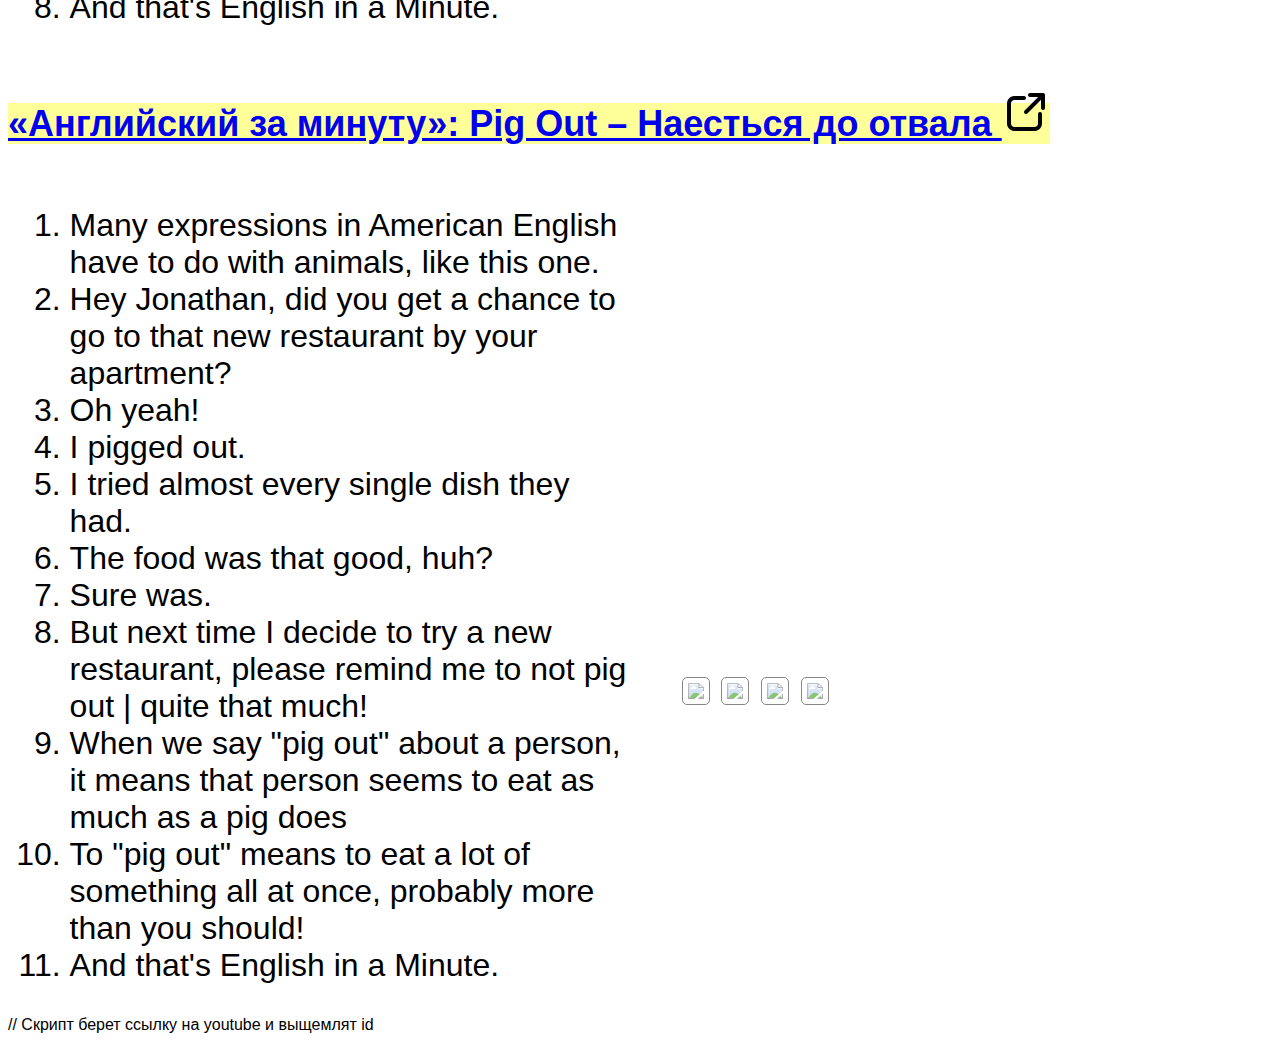
==== commit 4dd992c7: "Superfood" ====
--- a/index2.html
+++ b/index2.html
@@ -11,94 +11,48 @@
     <!-- .item>((h2>(a))+div>(.img>(.video12))+ol) -->
 
     <div class="item2">
-      <a href="https://www.youtube.com/watch?v=y9PyoAUnCZQ"
-        >«Газетная лексика» – Culpable – Виновный</a
-      >
+      <a href="https://www.youtube.com/watch?v=y9PyoAUnCZQ">«Газетная лексика» – Culpable – Виновный</a>
       <ul>
         <li>Welcome the Voice of America's News Words.</li>
-        <li>
-          Journalist and Saudi government critic Jamal Kashoggi was killid at a
-          Saudi consulate in Turkey in early October.
-        </li>
+        <li>Journalist and Saudi government critic Jamal Khashoggi was killed at a Saudi consulate in Turkey in early October.</li>
         <li>CULPABLE</li>
-        <li>
-          Khashoggi went to the consulate to get documents needed for his
-          planned marriage. Weeks later, Saudi Arabia admitted he was killed
-          inside the building. It said that 18 people were arrested in
-          connection with a plot to kill him. Turkey says people close to the
-          Saudi leadership are culpable for his death.
-        </li>
-        <li>
-          If a person or group is culpable of an action, they are responsible
-          for it.
-        </li>
+        <li>Khashoggi went to the consulate to get documents needed for his planned marriage. Weeks later, Saudi Arabia admitted he was killed inside the building. It said that 18 people were arrested in connection with a plot to kill him. Turkey says people close to the Saudi leadership are culpable for his death.</li>
+        <li>If a person or group is culpable of an action, they are responsible for it.</li>
         <li>Culpable also means being guilty of doing something wrong.</li>
       </ul>
     </div>
 
     <div class="item2">
-      <a href="https://www.youtube.com/watch?v=4THDpVVHo3Q"
-        >«Газетная лексика» – Shun – Избегать</a
-      >
+      <a href="https://www.youtube.com/watch?v=4THDpVVHo3Q">«Газетная лексика» – Shun – Избегать</a>
       <ul>
-        <li>
-          For centuries, Kayan women in Myanmar have worn a traditional symbol
-          of beauty.
-        </li>
-        <li>SHUN</li>
-        <li>
-          83-year old Maria Khaing has been wearing rings around her neck, arms
-          and legs since childhood. All Kayan women were once expected to wear
-          them but now, some have started to shun the practice.
-        </li>
-        <li>
-          They're heavy and uncomfortable. Also, I don't know much about them.
-          That's why I don't wear them.
-        </li>
-        <li>
-          To shun is to ignore, avoid or reject a person, place or activity.
-        </li>
-        <li>
-          People are shunned when their behavior or beliefs are not acceptable
-          to others.
-        </li>
-      </ul>
-    </div>
-
-    <div class="item2">
-      <a href="https://www.youtube.com/watch?v=x5XEfqAp1eo"
-        >Learn English with Alice in Wonderland</a
-      >
-      <ul>
+        <li>For centuries, Kayan women in Myanmar have worn a traditional symbol of beauty. </li>
+        <li>SHUN </li>
+        <li>83-year old Maria Khaing has been wearing rings around her neck, arms and legs since childhood. All Kayan women were once expected to wear them but now, some have started to shun the practice.</li>
+        <li>They're heavy and uncomfortable. Also, I don't know much about them. That's why I don't wear them.</li>
+        <li>To shun is to ignore, avoid or reject a person, place or activity.</li> 
+        <li>People are shunned when their behavior or beliefs are not acceptable to others.</li>
+      </ul>
+    </div>
+
+		<div class="item2">
+			<a href="https://www.youtube.com/watch?v=x5XEfqAp1eo">Learn English with Alice in Wonderland</a>
+      <ul> 
         <li>Curiouser and Curiouser</li>
-        <li>Mad as a Hatter -> irrational or strange;</li>
-      </ul>
-    </div>
-
+        <li>Mad as a Hatter -> irrational or strange; </li>
+      </ul>
+		</div>
+    
     <div class="item2">
       <a href="https://www.youtube.com/watch?v=eL8A8qiEtPQ"
         >«Газетная лексика» – Rumors – Слухи</a
       >
       <ul>
         <li>Welcome to the Voice of America's News Words.</li>
-        <li>
-          Nigerian President Muhammadu Buhari says he is not dead and has not
-          been replaced by a body double.
-        </li>
+        <li>Nigerian President Muhammadu Buhari says he is not dead and has not been replaced by a body double.</li>
         <li>RUMORS</li>
-        <li>
-          Many people have spread rumors online that the president had been
-          replaced with a look-alike. Last moth the president promised that he
-          is alive. He said those spreading rumors about his health were not
-          correctly informed.
-        </li>
-        <li>
-          Rumors are unconfirmed reports and information that are passed from
-          person to person. Rumors can be true or false.
-        </li>
-        <li>
-          Often, rumors are used to damage the social position of their subject.
-        </li>
+        <li>Many people have spread rumors online that the president had been replaced with a look-alike. Last moth the president promised that he is alive. He said those spreading rumors about his health were not correctly informed.</li>
+        <li>Rumors are unconfirmed reports and information that are passed from person to person. Rumors can be true or false.</li>
+        <li>Often, rumors are used to damage the social position of their subject.</li>
       </ul>
     </div>
     <div class="item2">
@@ -167,8 +121,25 @@
       </ul>
     </div>
 
-    <div class="item2">
-				<a href="https://www.youtube.com/watch?v=7aYix5SpmzA&list=PL2SKo1EIjaRyr_oOk09iGo4gNxfQpmbIj&index=20">"Английский за минуту" - Take Someone Under Your Wing - Взять под крыло</a>
+    <div class="item">
+      <h2>
+        <a
+          href="https://www.youtube.com/watch?v=&list=PL2SKo1EIjaRyr_oOk09iGo4gNxfQpmbIj&index=20"
+          >"Английский за минуту" - Take Someone Under Your Wing - Взять под
+          крыло</a
+        >
+      </h2>
+      <div>
+        <div class="img">
+          <div class="video12">
+            <iframe
+              src="https://www.youtube.com/embed/7aYix5SpmzA"
+              frameborder="0"
+              allow="accelerometer; autoplay; clipboard-write; encrypted-media; gyroscope; picture-in-picture"
+              allowfullscreen
+            ></iframe>
+          </div>
+        </div>
         <ol>
           <li>Some animals, like birds and insects, have wings.</li>
           <li>Sadly, humans, do not.</li>
@@ -192,8 +163,24 @@
       </div>
     </div>
 
-    <div class="item2">
-        <a href="https://www.youtube.com/watch?v=tu6tB2HK-xM&list=PL2SKo1EIjaRyr_oOk09iGo4gNxfQpmbIj&index=18">«Английский за минуту»: Cut (Someone) Some Slack – делать поблажку</a>
+    <div class="item">
+      <h2>
+        <a
+          href="https://youtu.be/tu6tB2HK-xM?list=PL2SKo1EIjaRyr_oOk09iGo4gNxfQpmbIj"
+          >«Английский за минуту»: Cut (Someone) Some Slack – делать поблажку</a
+        >
+      </h2>
+      <div>
+        <div class="img">
+          <div class="video12">
+            <iframe
+              src="https://www.youtube.com/embed/tu6tB2HK-xM"
+              frameborder="0"
+              allow="accelerometer; autoplay; clipboard-write; encrypted-media; gyroscope; picture-in-picture"
+              allowfullscreen
+            ></iframe>
+          </div>
+        </div>
         <ol>
           <li>Welcome to English in a Minute.</li>
           <li>
@@ -218,25 +205,62 @@
             being tight.
           </li>
           <li>And that's English in a minute.</li>
-        </ol>      
-    </div>
-
-    <div class="item2">
-        <a href="https://youtu.be/RzqC2CtsKE0">HOW AMERICANS LIVE AND WHAT WE SHOULD LEARN FROM THEM</a>
-        <ol>
-					<li>something text</li>
-				</ol>
-      </div>
-    </div>
-
-    <div class="item2">
-        <a href="https://youtu.be/WQ4MaTlbg4o"
-          >55 BASIC English PHRASES FOR DIFFERENT SITUATIONS TO START SPEAKING AS A BEGINNER</a>
-        <ul>
+        </ol>
+      </div>
+    </div>
+
+    <div id="iframeP" class="item iframeP">
+      <h2>
+        <a href="https://youtu.be/RzqC2CtsKE0"
+          >HOW AMERICANS LIVE AND WHAT WE SHOULD LEARN FROM THEM</a
+        >
+      </h2>
+      <div>
+        <div class="img">
+          <div class="video12">
+            <iframe
+              src="https://www.youtube.com/embed/RzqC2CtsKE0"
+              frameborder="0"
+              allow="accelerometer; autoplay; clipboard-write; encrypted-media; gyroscope; picture-in-picture"
+              allowfullscreen
+            ></iframe>
+          </div>
+        </div>
+        <ol></ol>
+      </div>
+    </div>
+
+    <div class="item">
+      <h2>
+        <a target="_blank" href="https://youtu.be/WQ4MaTlbg4o"
+          >55 BASIC English PHRASES FOR DIFFERENT SITUATIONS TO START SPEAKING
+          AS A BEGINNER</a
+        >
+      </h2>
+      <div>
+        <div class="img">
+          <div class="video12 video12_pb-50">
+            <iframe
+              src="https://www.youtube.com/embed/WQ4MaTlbg4o?rel=0"
+              frameborder="0"
+              allow="accelerometer; autoplay; clipboard-write; encrypted-media; gyroscope; picture-in-picture"
+              allowfullscreen
+            ></iframe>
+            <div>
+              <img
+                src="http://img.youtube.com/vi/WQ4MaTlbg4o/1.jpg"
+                tabindex="2"
+              />
+            </div>
+          </div>
+        </div>
+        <ul class="crossing">
+          <li class="control">Развернуть/Свернуть</li>
           <li>Hello</li>
           <li>My name is Sasha. What is your name?</li>
           <li>I'm sorry, I don't remember your name. You are...?</li>
-          <li>Please meet + [name] <br />
+          <li>
+            Please meet + [name] <br />
             This is John
           </li>
           <li>Nice to meet you! Please to me you! It is a pleasure.</li>
@@ -245,7 +269,8 @@
           <li>Do you know...?</li>
           <li>Do you know how I can get to the city center from here?</li>
           <li>Do you have any idea...?</li>
-          <li>I wonder if you could tell me ... how to get to the city center?
+          <li>
+            I wonder if you could tell me ... how to get to the city center?
           </li>
           <li>... how to get to heal a flats.</li>
           <li><h3>Event small talk</h3></li>
@@ -253,7 +278,8 @@
           <li>How did you hear about this event?</li>
           <li>Are you from here?</li>
           <li><h3>Interrupting</h3></li>
-          <li>Sorry to cut in but .... I wanted to ask you if you wanted to joing
+          <li>
+            Sorry to cut in but .... I wanted to ask you if you wanted to joing
             me for dinner tonight?
           </li>
           <li>Can I just stop you here for a moment?</li>
@@ -313,62 +339,95 @@
           <li>I'd better be going my baby's waiting for me at home.</li>
           <li>Catch you later.</li>
         </ul>
-    </div>
-
-    <div class="item2">
-      <a href="https://youtu.be/LyoIFk3GSK0">«Английский за минуту» - Rain or shine - Во что бы то ни стало</a>
-      <ol>
-        <li>Welcome to English in a Minute.</li>
-        <li>
-          Every language has weather-related expressions. Two common weather
-          conditions are rainy and sunny.
-        </li>
-        <li>
-          Jonathan, are you comming to my Lawn Cary party? We need to mow the
-          lawn, pull the weeds, and cut down a dead tree.
-        </li>
-        <li>Of course! I will be there.</li>
-        <li>
-          You know, you also said you were comming to my Paint My Kitchen party
-          and you didn't.
-        </li>
-        <li>
-          This time I will. Come rain or shine. I will be at your place Saturday
-          morning!
-        </li>
-        <li>
-          Come rain or shine means something will happen no matter what. It's a
-          promise. You can even use the phrase when talking about the actual
-          weather. So, if you invite people to an outdoor party, you can tell
-          them it will happen, come rain or shine.
-        </li>
-      </ol>
-    </div>
-
-    <div class="item2">
-      <a href="https://www.youtube.com/watch?v=E9Vafr0Jd2o&list=PL2SKo1EIjaRyr_oOk09iGo4gNxfQpmbIj&index=14">«Английский за минуту»: To Split Hairs – придираться к мелочам
-      </a>
-      <ol>
-        <li>Welcome to English in a Minute.</li>
-        <li>
-          An individual human hair is very thin. This sounds very hard to do.
-          And kind of pointless. Let's listen.
-        </li>
-        <li>Jonathan, I don't know which notebook to use.</li>
-        <li>It's a note book. What's the difference?</li>
-        <li>
-          Huge defferences! This one has lines. This one does not. This one has
-          a spiral binder. This one does not.
-        </li>
-        <li>Okay, now you're just spliting hairs.</li>
-        <li>
-          When you "split hairs," you focus on really small and unimportant
-          defferences between two or more things. This is a useful expression
-          during an argument. If you are arguing with someone over something
-          very small, you can say, "Let's not split hairs. It's not worth it."
-        </li>
-        <li>And that's English in a Minute.</li>
-      </ol>
+      </div>
+    </div>
+
+    <div class="item">
+      <h2>
+        <a target="_blank" href="https://youtu.be/LyoIFk3GSK0"
+          >«Английский за минуту» - Rain or shine - Во что бы то ни стало</a
+        >
+      </h2>
+      <div>
+        <div class="img">
+          <div class="video12">
+            <iframe
+              src="https://www.youtube.com/embed/LyoIFk3GSK0?rel=0"
+              frameborder="0"
+              allow="accelerometer; autoplay; clipboard-write; encrypted-media; gyroscope; picture-in-picture"
+              allowfullscreen
+            ></iframe>
+          </div>
+        </div>
+        <ol>
+          <li>Welcome to English in a Minute.</li>
+          <li>
+            Every language has weather-related expressions. Two common weather
+            conditions are rainy and sunny.
+          </li>
+          <li>
+            Jonathan, are you comming to my Lawn Cary party? We need to mow the
+            lawn, pull the weeds, and cut down a dead tree.
+          </li>
+          <li>Of course! I will be there.</li>
+          <li>
+            You know, you also said you were comming to my Paint My Kitchen
+            party and you didn't.
+          </li>
+          <li>
+            This time I will. Come rain or shine. I will be at your place
+            Saturday morning!
+          </li>
+          <li>
+            Come rain or shine means something will happen no matter what. It's
+            a promise. You can even use the phrase when talking about the actual
+            weather. So, if you invite people to an outdoor party, you can tell
+            them it will happen, come rain or shine.
+          </li>
+        </ol>
+      </div>
+    </div>
+
+    <div class="item">
+      <h2>
+        <a
+          href="https://www.youtube.com/watch?v=E9Vafr0Jd2o&list=PL2SKo1EIjaRyr_oOk09iGo4gNxfQpmbIj&index=14"
+          >«Английский за минуту»: To Split Hairs – придираться к мелочам
+        </a>
+      </h2>
+      <div>
+        <div class="img">
+          <div class="video12">
+            <iframe
+              src="https://www.youtube.com/embed/E9Vafr0Jd2o?rel=0"
+              frameborder="0"
+              allow="accelerometer; autoplay; clipboard-write; encrypted-media; gyroscope; picture-in-picture"
+              allowfullscreen
+            ></iframe>
+          </div>
+        </div>
+        <ol>
+          <li>Welcome to English in a Minute.</li>
+          <li>
+            An individual human hair is very thin. This sounds very hard to do.
+            And kind of pointless. Let's listen.
+          </li>
+          <li>Jonathan, I don't know which notebook to use.</li>
+          <li>It's a note book. What's the difference?</li>
+          <li>
+            Huge defferences! This one has lines. This one does not. This one
+            has a spiral binder. This one does not.
+          </li>
+          <li>Okay, now you're just spliting hairs.</li>
+          <li>
+            When you "split hairs," you focus on really small and unimportant
+            defferences between two or more things. This is a useful expression
+            during an argument. If you are arguing with someone over something
+            very small, you can say, "Let's not split hairs. It's not worth it."
+          </li>
+          <li>And that's English in a Minute.</li>
+        </ol>
+      </div>
     </div>
 
     <div class="item">
@@ -443,16 +502,13 @@
       </div>
     </div>
 
-		<script src="/js/common.js"></script>
-		
-    <!-- // Скрипт берет ссылку на youtube и выщемлят id -->
+    // Скрипт берет ссылку на youtube и выщемлят id
     <script src="./js/iframe-patern.js"></script>
 
-		<!-- Скрипт делает видео адаптивным -->
-		<script src="./js/video12.js"></script>
-		
+    <script src="/js/common.js"></script>
+    <script src="./js/video12.js"></script>
     <!-- Expand / collapse the list of js links? -->
-		<script src="./js/expand-collapse_li.js"></script>
-		
+    <script src="./js/expand-collapse_li.js"></script>
+    <!-- <script src="/part1/common.js"></script> -->
   </body>
 </html>
